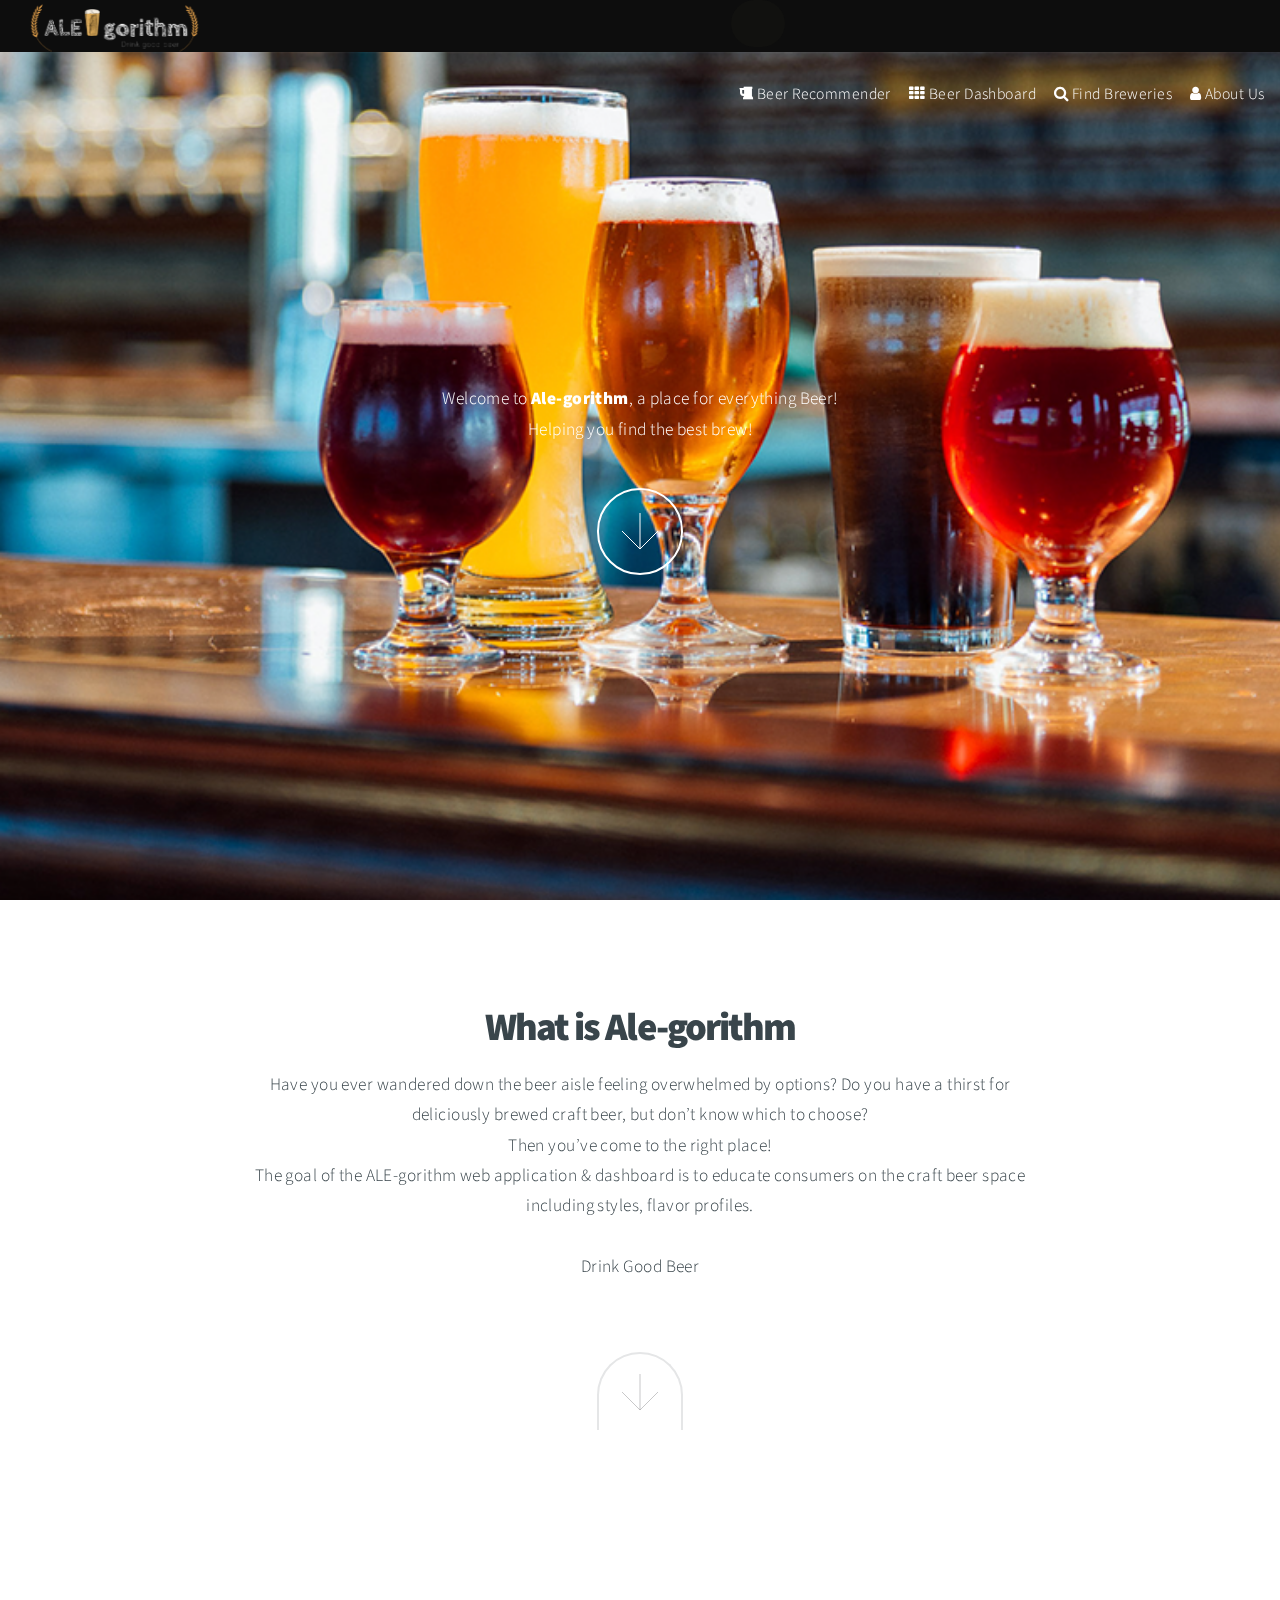
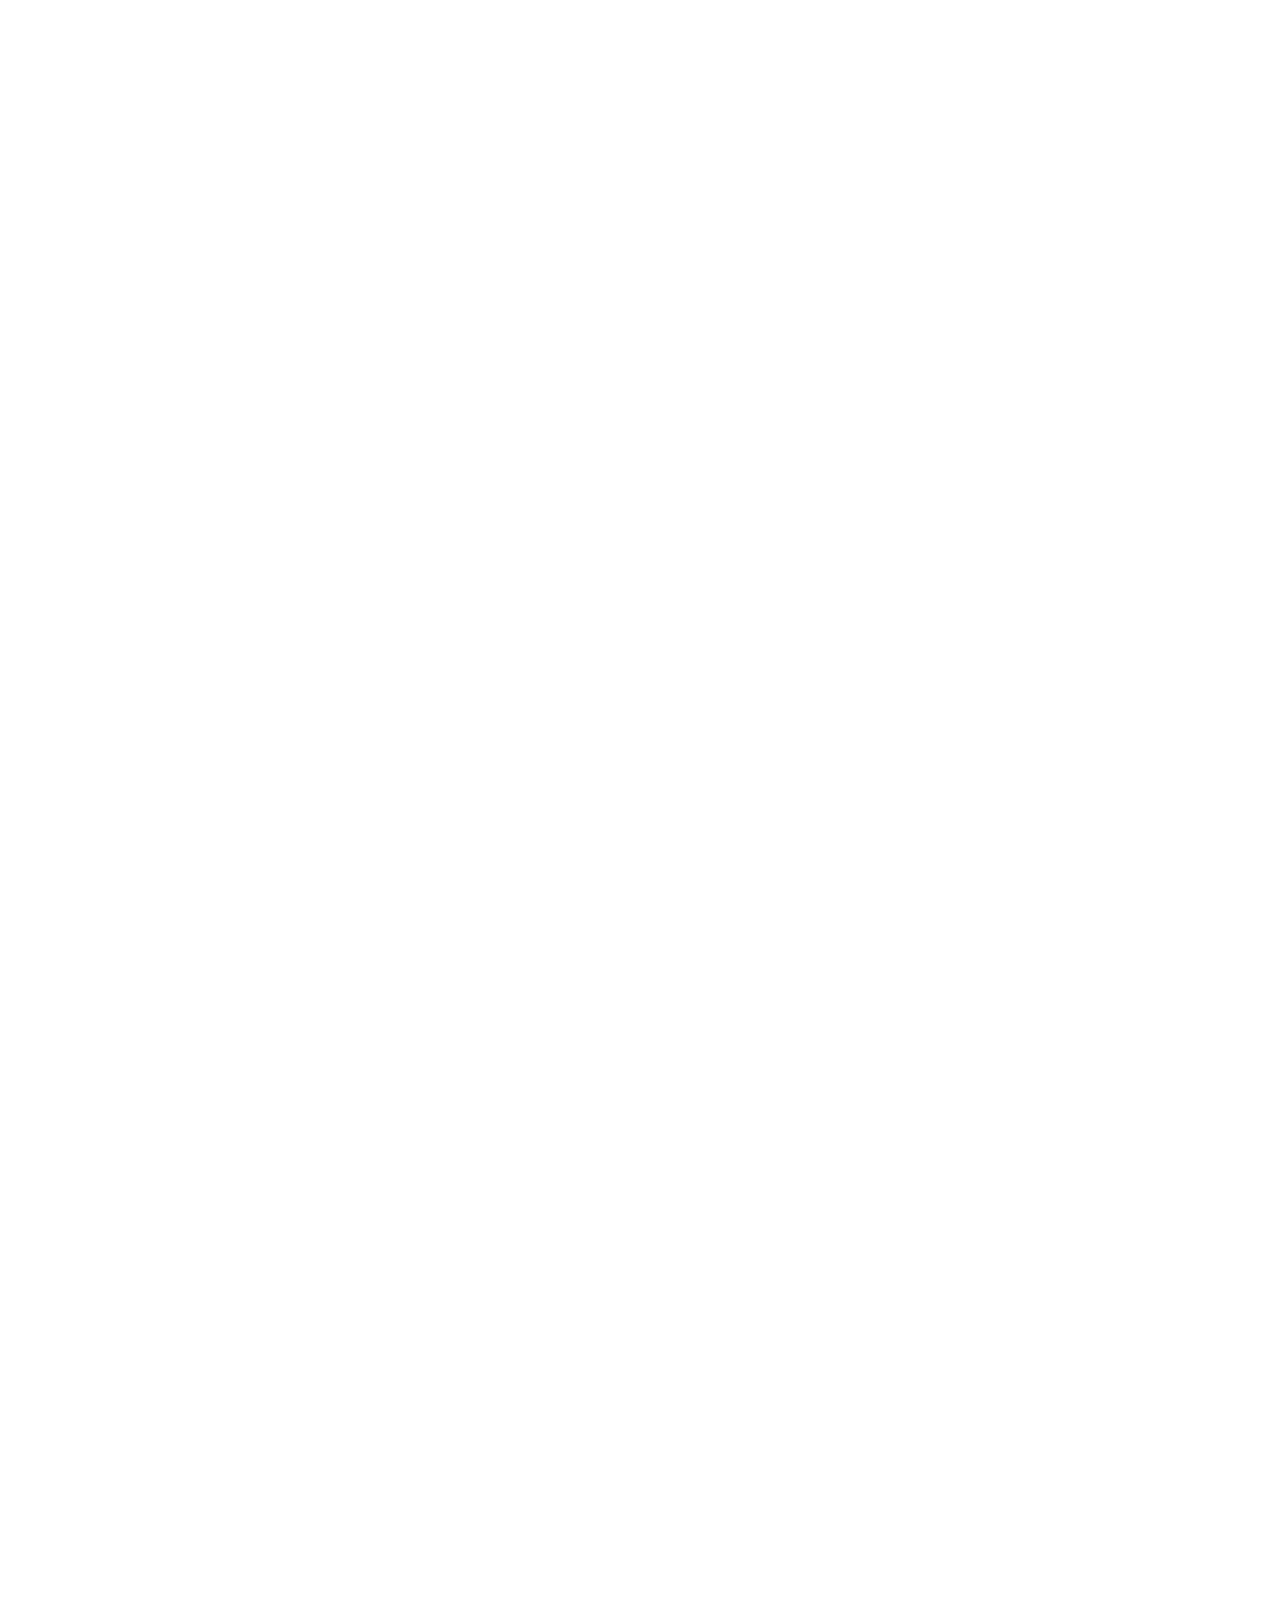
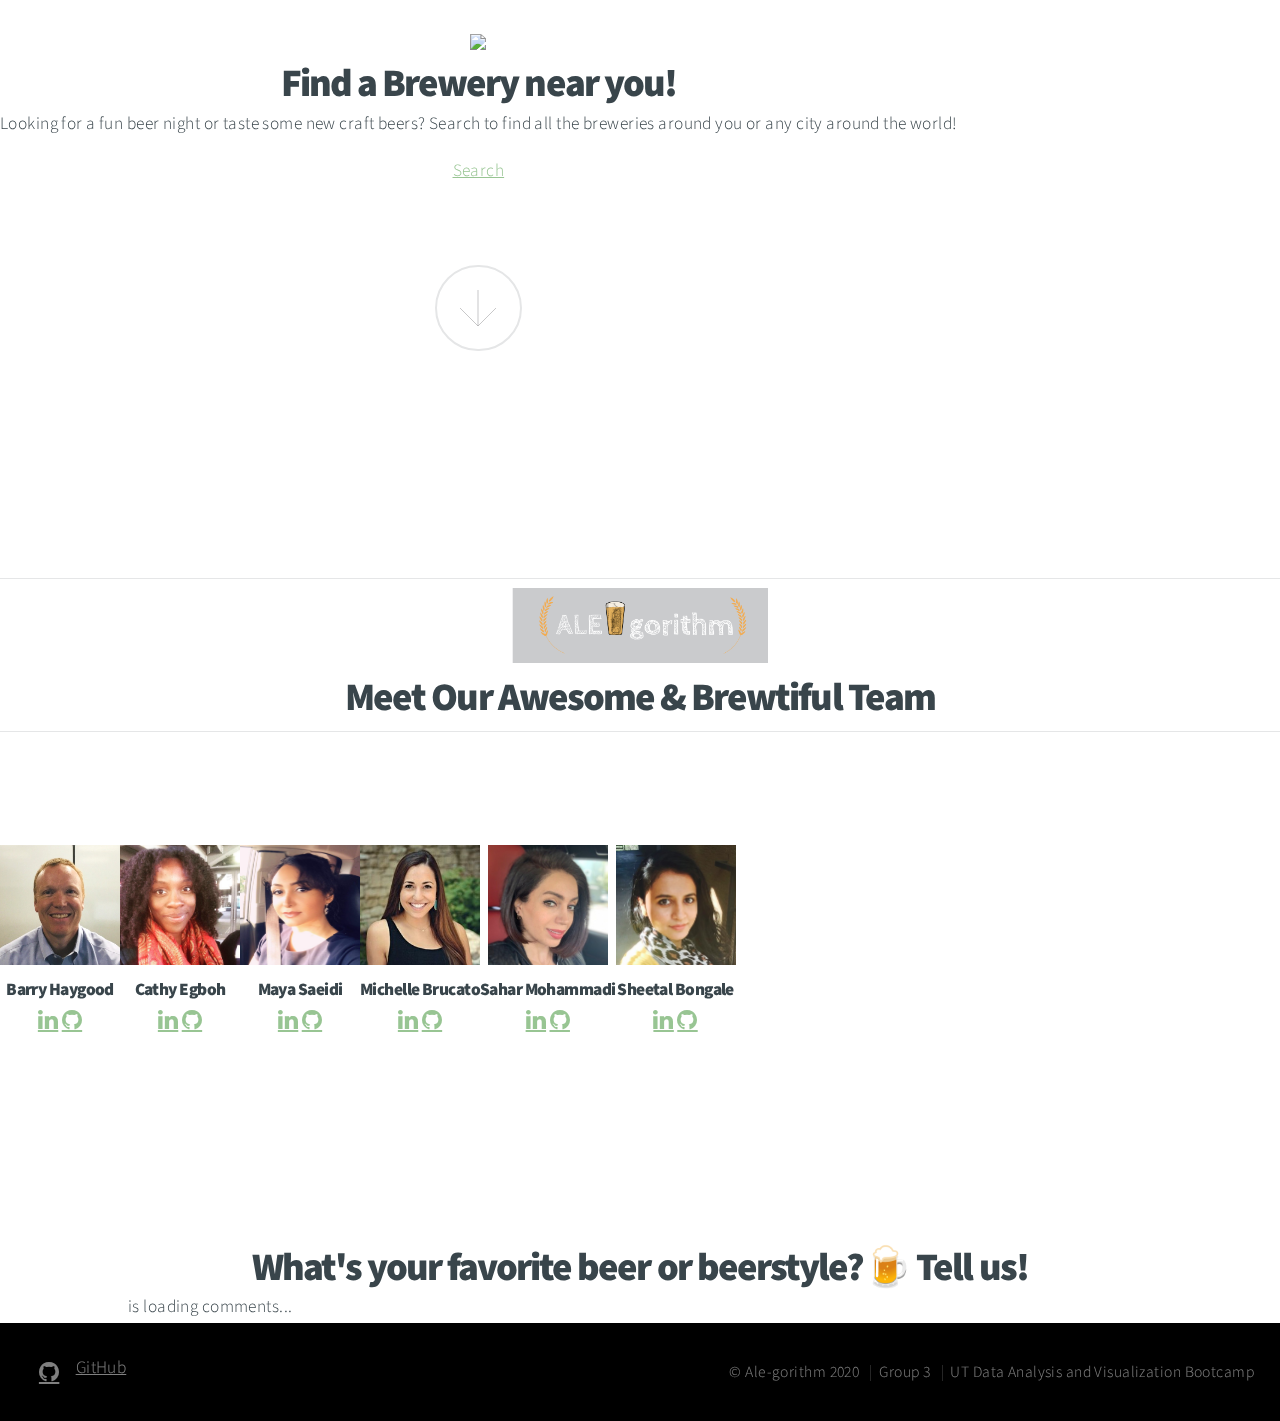
==== templates/index.html @ e92e6895 "Fix typo in the recommender description" ====
<!DOCTYPE html>
<html lang="en">

<head>
    <meta charset="UTF-8">
    <meta name="viewport" content="width=device-width, initial-scale=1, user-scalable=no" />
    <meta http-equiv="X-UA-Compatible" content="ie=edge">
    <title>Ale-gorithm Project</title>

    <!-- Favicons -->
    <link href="../static/img/favicon1.png" rel="icon">
    <!-- Bootstrap CSS File -->
    <link rel="stylesheet" href="https://stackpath.bootstrapcdn.com/bootswatch/4.4.1/flatly/bootstrap.min.css">
    <!-- Main Stylesheet File -->
    <link rel="stylesheet" href="../static/css/main.css" />
    <!-- Font-awesome  -->
    <link rel="stylesheet" href="https://cdnjs.cloudflare.com/ajax/libs/font-awesome/4.7.0/css/font-awesome.min.css">
    <!-- No Script CSS  -->
    <noscript>
        <link rel="stylesheet" href="../static/css/noscript.css" />
    </noscript>

    <!-- Jinja2 format to refer to css file
    <link rel="stylesheet" href="{{ url_for('static', filename='css/main.css') }}">
    -->
</head>

<body class="is-preload">

    <!-- Nav-Bar Header - Copy paste for every page-->
    <header id="header">
        <h1><a href="#intro"><img src="../static/img/logo.png" style="width: 15%; position: fixed;"></h1>
        <nav class="navbar navbar-expand-lg navbar-fixed-top">
            <button class="navbar-toggler" type="button" data-toggle="collapse" data-target="#navbar-collapse" aria-controls="navbar-collapse" aria-expanded="false" aria-label="Toggle navigation">
               
                <span class="sr-only">Toggle navigation</span>
                <span class="icon-bar"></span>
                <span class="icon-bar"></span>
                <span class="icon-bar"></span>
                
            </button>
           
            <div class="collapse navbar-collapse" id="navbar-collapse">
            <ul class="nav navbar-nav navbar-right">
                <li><a href="recommender.html"><i class="fa fa-beer" aria-hidden="true"></i> Beer Recommender &nbsp;</a></li>
                <li><a href="dashboard.html"><i class="fa fa-th"></i> Beer Dashboard &nbsp;</a></li>
                <li><a href="breweries.html"><i class="fa fa-search" aria-hidden="true"></i> Find Breweries &nbsp;</a></li>
                <li><a href="#team"><i class="fa fa-user"></i> About Us &nbsp;</a></li>
            </ul>
            </div>
        </nav>
    </header>

    <!-- Hero Intro - Only stays for the main landing page -->
    <section id="intro" class="main style1 dark fullscreen">
        <div class="content">
            <header>
                <p>Welcome to <strong>Ale-gorithm</strong>, a place for everything Beer!
                    <br> Helping you find the best brew!</p>
            </header>
            <footer>
                <a href="#what" class="button style2 down">More</a>
            </footer>
        </div>
    </section>

    <!-- === What is Alegorithm === -->
    <section id="what" class="main style3 primary">
        <div class="content">
            <header>
                <h2>What is Ale-gorithm</h2>
                <p>Have you ever wandered down the beer aisle feeling overwhelmed by options? Do you have a thirst for deliciously brewed craft beer, but don’t know which to choose?
                    <br> Then you’ve come to the right place!
                    <br>The goal of the ALE-gorithm web application & dashboard is to educate consumers on the craft beer space including styles, flavor profiles.
                    <br>
                    <br> Drink Good Beer</p>
            </header>
        </div>
        <a href="#recommender" class="button style2 down anchored">Next</a>
    </section>

    <!-- Recommender -->
    <section id="recommender" class="main style2 right dark fullscreen">
        <div class="content box style2">
            <header>
                <h2>Beer Recommender</h2>
            </header>
            <p>Are you a beer connoisseur? Or even new to the #beerlife experience? No matter what your level of expertise is,
                if you love to partake in a nice "cold one", then check out the recommender page.
                <br>We have scanned over a million beers and will match you to the top beers that best suit your palette.</p>
            <a href="recommender.html">
                <button type="button center" class="btn btn-primary"> Click here! </button>
            </a>
        </div>
        <a href="#dashboard" class="button style2 down anchored"></a>
    </section>

    <!-- Dashboard -->
    <section id="dashboard" class="main style2 left dark fullscreen">
        <div class="content box style2">
            <header>
                <h2>Dashboard</h2>
            </header>
            <p>Want to learn more about your favorite beers? 
                <br>Our interactive dashboard offers information about beers and breweries to both novice and seasoned beer lovers a like.
                <br>Click here to get a deeper understanding of beers and the breweries near you!
            </p>
            <a href="dashboard.html">
                <button type="button center" class="btn btn-primary"> Click here! </button>
            </a>
        </div>
        <a href="#breweries" class="button style2 down anchored">Next</a>
    </section>

    <section id="breweries" class="main style3 primary">
        <div class="container-fluid">
            <div class="row">
                <div class="col-lg-6">
                    <img src="../static/img/brew.png" style="width: 100%;">
                </div>
                <div class="col-lg-6">
                    <h2>Find a Brewery near you!</h2>
                    <p>Looking for a fun beer night or taste some new craft beers? Search to find all the breweries around you or any city around the world!</p>
                    <p><a href="breweries.html" class="btn btn-primary">Search</a></p>
                </div>
            </div>
            <br>
            <br>
            <a href="#team" class="button style2 down">Next</a>
        </div>
    </section>

    <!-- ==== TEAM MEMBERS ==== -->
    <section id="team" class="main style3 primary">
            <div class="container-fluid align-items-center" id="team" name="team">
                <hr>
                <div class="content">
                <img src="../static/img/logo2.png" style="width: 20%;" class="center align-items-center">
                </div>
                <h2 class="align-items-center centered">Meet Our Awesome & Brewtiful Team</h2>
                <hr>

                <div class="row white align-items-center main style3 primary">
                    <div class="col-lg col-md-4 col-sm-6 align-items-center">
                        <img class="img img-circle" src="../static/img/BarryHaygood.jpg" height="120px" width="120px" alt="">
                        <br>
                        <h4><b>Barry Haygood</b></h4>
                        <a href="https://www.linkedin.com/in/barry-haygood-7427993a/" class="fa fa-lg fa-linkedin"></a>
                        <a href="https://github.com/tamu94" class="fa fa-lg fa-github"></a>

                    </div>
                    <!-- col-lg col-md-6 -->

                    <div class="col-lg col-md-4 col-sm-6 align-items-center">
                        <img class="img img-circle" src="../static/img/CathyEgboh.jpg" height="120px" width="120px" alt="">
                        <br>
                        <h4><b>Cathy Egboh</b></h4>
                        <a href="https://www.linkedin.com/in/catherine-egboh-36400b104/" class="fa fa-lg fa-linkedin"></a>
                        <a href="#https://github.com/CatEggs" class="fa fa-lg fa-github"></a>

                    </div>
                    <!-- col-lg col-md-6 -->

                    <div class="col-lg col-md-4 col-sm-6 align-items-center">
                        <img class="img img-circle" src="../static/img/team/maya.JPG" height="120px" width="120px" alt="">
                        <br>
                        <h4><b>Maya Saeidi</b></h4>
                        <a href="https://www.linkedin.com/in/maya-saeidi/" class="fa fa-lg fa-linkedin"></a>
                        <a href="https://github.com/S-Maya" class="fa fa-lg fa-github"></a>

                    </div>
                    <!-- col-lg col-md-6 -->

                    <div class="col-lg col-md-4 col-sm-6 align-items-center">
                        <img class="img img-circle" src="../static/img/MichelleBrucato.jpg" height="120px" width="120px" alt="">
                        <br>
                        <h4><b>Michelle Brucato</b></h4>
                        <a href="https://www.linkedin.com/in/michelle-brucato/" class="fa fa-lg fa-linkedin"></a>
                        <a href="https://github.com/michellebrucato" class="fa fa-lg fa-github"></a>
                    </div>
                    <!-- col-lg col-md-6 -->

                    <div class="col-lg col-md-4 col-sm-6 align-items-center">
                        <img class="img img-circle" src="../static/img/SaharMohammadi.jpg" height="120px" width="120px" alt="">
                        <br>
                        <h4><b>Sahar Mohammadi</b></h4>
                        <a href="https://www.linkedin.com/in/sahar-mohammadi-1425691a3/" class="fa fa-lg fa-linkedin"></a>
                        <a href="https://github.com/sahar3267" class="fa fa-lg fa-github"></a>
                    </div>
                    <!-- col-lg col-md-6 -->

                    <div class="col-lg col-md-4 col-sm-6 align-items-center">
                        <img class="img img-circle" src="../static/img/SheetalBongale.jpg" height="120px" width="120px" alt="">
                        <br>
                        <h4><b>Sheetal Bongale</b></h4>
                        <a href="https://www.linkedin.com/in/sheetal-bongale/" class="fa fa-lg fa-linkedin"></a>
                        <a href="https://github.com/sheetalbongale" class="fa fa-lg fa-github"></a>

                    </div>
                </div>
                <!-- col-lg col-md-6 -->
            </div>
        </div>
    </section>

    <h2 class="align-items-center centered">What's your favorite beer or beerstyle?🍺 Tell us!</h2>
    <!-- begin wwww.htmlcommentbox.com -->
    <div id="HCB_comment_box" style="padding-left: 10%; padding-right: 10%;"><a href="http://www.htmlcommentbox.com"></a> is loading comments...</div>
    <link rel="stylesheet" type="text/css" href="https://www.htmlcommentbox.com/static/skins/bootstrap/twitter-bootstrap.css?v=0" />
    <script type="text/javascript" id="hcb"> /*<!--*/ if(!window.hcb_user){hcb_user={};} (function(){var s=document.createElement("script"), l=hcb_user.PAGE || (""+window.location).replace(/'/g,"%27"), h="https://www.htmlcommentbox.com";s.setAttribute("type","text/javascript");s.setAttribute("src", h+"/jread?page="+encodeURIComponent(l).replace("+","%2B")+"&mod=%241%24wq1rdBcg%24Sc12FQHJQLeK6s0uFv2wa%2F"+"&opts=16862&num=10&ts=1586137988264");if (typeof s!="undefined") document.getElementsByTagName("head")[0].appendChild(s);})(); /*-->*/ </script>
    <!-- end www.htmlcommentbox.com -->

    <!-- Footer - Copy paste for every page -->
    <footer id="footer">
        <!-- GitHub -->
        <ul class="icons">
            <li>
                <a href="https://github.com/sheetalbongale/ALE-gorithm" class="fa fa-lg fa-github"></a>
            </li>
            <li><a href="https://github.com/sheetalbongale/ALE-gorithm">GitHub</li></a>
        </ul>
        <ul class="menu">
            <li>&copy; Ale-gorithm 2020</li>
            <li>Group 3</li>
            <li>UT Data Analysis and Visualization Bootcamp</a>
            </li>
        </ul>
    </footer>

    <!-- Scripts -->
    <!-- JavaScript Libraries -->
    <script src="https://code.jquery.com/jquery-3.3.1.slim.min.js" integrity="sha384-q8i/X+965DzO0rT7abK41JStQIAqVgRVzpbzo5smXKp4YfRvH+8abtTE1Pi6jizo" crossorigin="anonymous"></script>
    <script src="https://cdnjs.cloudflare.com/ajax/libs/popper.js/1.14.3/umd/popper.min.js" integrity="sha384-ZMP7rVo3mIykV+2+9J3UJ46jBk0WLaUAdn689aCwoqbBJiSnjAK/l8WvCWPIPm49" crossorigin="anonymous"></script>
    <script src="https://stackpath.bootstrapcdn.com/bootstrap/4.1.3/js/bootstrap.min.js" integrity="sha384-ChfqqxuZUCnJSK3+MXmPNIyE6ZbWh2IMqE241rYiqJxyMiZ6OW/JmZQ5stwEULTy" crossorigin="anonymous"></script>
    <!-- Custom scripts for this template -->
    <script src="https://cdnjs.cloudflare.com/ajax/libs/d3/5.5.0/d3.js"></script>
    <script src="https://cdn.plot.ly/plotly-latest.min.js"></script>
    <script src="../static/js/jquery.min.js"></script>
    <script src="../static/js/jquery.poptrox.min.js"></script>
    <script src="../static/js/jquery.scrolly.min.js"></script>
    <script src="../static/js/jquery.scrollex.min.js"></script>
    <script src="../static/js/browser.min.js"></script>
    <script src="../static/js/breakpoints.min.js"></script>
    <script src="../static/js/util.js"></script>
    <script src="../static/js/main.js"></script>

</body>

</html>
---- static/css/main.css ----
@import url("https://fonts.googleapis.com/css?family=Source+Sans+Pro:300,900");

/*
	Big Picture by HTML5 UP
	html5up.net | @ajlkn
	Free for personal and commercial use under the CCA 3.0 license (html5up.net/license)
*/

html, body, div, span, applet, object,
iframe, h1, h2, h3, h4, h5, h6, p, blockquote,
pre, a, abbr, acronym, address, big, cite,
code, del, dfn, em, img, ins, kbd, q, s, samp,
small, strike, strong, sub, sup, tt, var, b,
u, i, center, dl, dt, dd, ol, ul, li, fieldset,
form, label, legend, table, caption, tbody,
tfoot, thead, tr, th, td, article, aside,
canvas, details, embed, figure, figcaption,
footer, header, hgroup, menu, nav, output, ruby,
section, summary, time, mark, audio, video {
	margin: 0;
	padding: 0;
	border: 0;
	font-size: 100%;
	font: inherit;
	vertical-align: baseline;}

article, aside, details, figcaption, figure,
footer, header, hgroup, menu, nav, section {
	display: block;}

body {
	line-height: 1;
}

ol, ul {
	list-style: none;
}

blockquote, q {
	quotes: none;
}

	blockquote:before, blockquote:after, q:before, q:after {
		content: '';
		content: none;
	}

table {
	border-collapse: collapse;
	border-spacing: 0;
}

body {
	-webkit-text-size-adjust: none;
}

mark {
	background-color: transparent;
	color: inherit;
}

input::-moz-focus-inner {
	border: 0;
	padding: 0;
}

input, select, textarea {
	-moz-appearance: none;
	-webkit-appearance: none;
	-ms-appearance: none;
	appearance: none;
}

.centered {
	text-align: center;
  }

/* Basic */

	@-ms-viewport {
		width: device-width;
	}

	html {
		height: 100%;
	}

	html {
		box-sizing: border-box;
	}

	*, *:before, *:after {
		box-sizing: inherit;
	}

	body {
		background: #ffffff;
		height: 100%;
		min-width: 320px;
	}

		body.is-preload *, body.is-preload *:before, body.is-preload *:after {
			-moz-animation: none !important;
			-webkit-animation: none !important;
			-ms-animation: none !important;
			animation: none !important;
			-moz-transition: none !important;
			-webkit-transition: none !important;
			-ms-transition: none !important;
			transition: none !important;
		}

/* Spinner */

	@-moz-keyframes spinner-rotate {
		0% {
			-moz-transform: scale(1) rotate(0deg);
			-webkit-transform: scale(1) rotate(0deg);
			-ms-transform: scale(1) rotate(0deg);
			transform: scale(1) rotate(0deg);
		}

		100% {
			-moz-transform: scale(1) rotate(360deg);
			-webkit-transform: scale(1) rotate(360deg);
			-ms-transform: scale(1) rotate(360deg);
			transform: scale(1) rotate(360deg);
		}
	}

	@-webkit-keyframes spinner-rotate {
		0% {
			-moz-transform: scale(1) rotate(0deg);
			-webkit-transform: scale(1) rotate(0deg);
			-ms-transform: scale(1) rotate(0deg);
			transform: scale(1) rotate(0deg);
		}

		100% {
			-moz-transform: scale(1) rotate(360deg);
			-webkit-transform: scale(1) rotate(360deg);
			-ms-transform: scale(1) rotate(360deg);
			transform: scale(1) rotate(360deg);
		}
	}

	@-ms-keyframes spinner-rotate {
		0% {
			-moz-transform: scale(1) rotate(0deg);
			-webkit-transform: scale(1) rotate(0deg);
			-ms-transform: scale(1) rotate(0deg);
			transform: scale(1) rotate(0deg);
		}

		100% {
			-moz-transform: scale(1) rotate(360deg);
			-webkit-transform: scale(1) rotate(360deg);
			-ms-transform: scale(1) rotate(360deg);
			transform: scale(1) rotate(360deg);
		}
	}

	@keyframes spinner-rotate {
		0% {
			-moz-transform: scale(1) rotate(0deg);
			-webkit-transform: scale(1) rotate(0deg);
			-ms-transform: scale(1) rotate(0deg);
			transform: scale(1) rotate(0deg);
		}

		100% {
			-moz-transform: scale(1) rotate(360deg);
			-webkit-transform: scale(1) rotate(360deg);
			-ms-transform: scale(1) rotate(360deg);
			transform: scale(1) rotate(360deg);
		}
	}

/* Loader */

	@-moz-keyframes spinner-show {
		0% {
			opacity: 0;
		}

		100% {
			opacity: 1;
		}
	}

	@-webkit-keyframes spinner-show {
		0% {
			opacity: 0;
		}

		100% {
			opacity: 1;
		}
	}

	@-ms-keyframes spinner-show {
		0% {
			opacity: 0;
		}

		100% {
			opacity: 1;
		}
	}

	@keyframes spinner-show {
		0% {
			opacity: 0;
		}

		100% {
			opacity: 1;
		}
	}

	@-moz-keyframes spinner-hide {
		0% {
			-moz-transform: scale(1) rotate(0deg);
			-webkit-transform: scale(1) rotate(0deg);
			-ms-transform: scale(1) rotate(0deg);
			transform: scale(1) rotate(0deg);
			color: #e5e6e7;
			z-index: 100001;
		}

		99% {
			-moz-transform: scale(0.5) rotate(360deg);
			-webkit-transform: scale(0.5) rotate(360deg);
			-ms-transform: scale(0.5) rotate(360deg);
			transform: scale(0.5) rotate(360deg);
			color: #e5e6e7;
			z-index: 100001;
		}

		100% {
			-moz-transform: scale(0.5) rotate(360deg);
			-webkit-transform: scale(0.5) rotate(360deg);
			-ms-transform: scale(0.5) rotate(360deg);
			transform: scale(0.5) rotate(360deg);
			color: #e5e6e7;
			z-index: -1;
		}
	}

	@-webkit-keyframes spinner-hide {
		0% {
			-moz-transform: scale(1) rotate(0deg);
			-webkit-transform: scale(1) rotate(0deg);
			-ms-transform: scale(1) rotate(0deg);
			transform: scale(1) rotate(0deg);
			color: #e5e6e7;
			z-index: 100001;
		}

		99% {
			-moz-transform: scale(0.5) rotate(360deg);
			-webkit-transform: scale(0.5) rotate(360deg);
			-ms-transform: scale(0.5) rotate(360deg);
			transform: scale(0.5) rotate(360deg);
			color: #e5e6e7;
			z-index: 100001;
		}

		100% {
			-moz-transform: scale(0.5) rotate(360deg);
			-webkit-transform: scale(0.5) rotate(360deg);
			-ms-transform: scale(0.5) rotate(360deg);
			transform: scale(0.5) rotate(360deg);
			color: #e5e6e7;
			z-index: -1;
		}
	}

	@-ms-keyframes spinner-hide {
		0% {
			-moz-transform: scale(1) rotate(0deg);
			-webkit-transform: scale(1) rotate(0deg);
			-ms-transform: scale(1) rotate(0deg);
			transform: scale(1) rotate(0deg);
			color: #e5e6e7;
			z-index: 100001;
		}

		99% {
			-moz-transform: scale(0.5) rotate(360deg);
			-webkit-transform: scale(0.5) rotate(360deg);
			-ms-transform: scale(0.5) rotate(360deg);
			transform: scale(0.5) rotate(360deg);
			color: #e5e6e7;
			z-index: 100001;
		}

		100% {
			-moz-transform: scale(0.5) rotate(360deg);
			-webkit-transform: scale(0.5) rotate(360deg);
			-ms-transform: scale(0.5) rotate(360deg);
			transform: scale(0.5) rotate(360deg);
			color: #e5e6e7;
			z-index: -1;
		}
	}

	@keyframes spinner-hide {
		0% {
			-moz-transform: scale(1) rotate(0deg);
			-webkit-transform: scale(1) rotate(0deg);
			-ms-transform: scale(1) rotate(0deg);
			transform: scale(1) rotate(0deg);
			color: #e5e6e7;
			z-index: 100001;
		}

		99% {
			-moz-transform: scale(0.5) rotate(360deg);
			-webkit-transform: scale(0.5) rotate(360deg);
			-ms-transform: scale(0.5) rotate(360deg);
			transform: scale(0.5) rotate(360deg);
			color: #e5e6e7;
			z-index: 100001;
		}

		100% {
			-moz-transform: scale(0.5) rotate(360deg);
			-webkit-transform: scale(0.5) rotate(360deg);
			-ms-transform: scale(0.5) rotate(360deg);
			transform: scale(0.5) rotate(360deg);
			color: #e5e6e7;
			z-index: -1;
		}
	}

	@-moz-keyframes overlay-hide {
		0% {
			opacity: 1;
			z-index: 100000;
		}

		15% {
			opacity: 1;
			z-index: 100000;
		}

		99% {
			opacity: 0;
			z-index: 100000;
		}

		100% {
			opacity: 0;
			z-index: -1;
		}
	}

	@-webkit-keyframes overlay-hide {
		0% {
			opacity: 1;
			z-index: 100000;
		}

		15% {
			opacity: 1;
			z-index: 100000;
		}

		99% {
			opacity: 0;
			z-index: 100000;
		}

		100% {
			opacity: 0;
			z-index: -1;
		}
	}

	@-ms-keyframes overlay-hide {
		0% {
			opacity: 1;
			z-index: 100000;
		}

		15% {
			opacity: 1;
			z-index: 100000;
		}

		99% {
			opacity: 0;
			z-index: 100000;
		}

		100% {
			opacity: 0;
			z-index: -1;
		}
	}

	@keyframes overlay-hide {
		0% {
			opacity: 1;
			z-index: 100000;
		}

		15% {
			opacity: 1;
			z-index: 100000;
		}

		99% {
			opacity: 0;
			z-index: 100000;
		}

		100% {
			opacity: 0;
			z-index: -1;
		}
	}

	body {
		text-decoration: none;
	}

		body:before {
			-moz-animation: spinner-show 1.5s 1 0.25s ease forwards, spinner-hide 0.25s ease-in-out forwards !important;
			-webkit-animation: spinner-show 1.5s 1 0.25s ease forwards, spinner-hide 0.25s ease-in-out forwards !important;
			-ms-animation: spinner-show 1.5s 1 0.25s ease forwards, spinner-hide 0.25s ease-in-out forwards !important;
			animation: spinner-show 1.5s 1 0.25s ease forwards, spinner-hide 0.25s ease-in-out forwards !important;
			-moz-transform-origin: 50% 50%;
			-webkit-transform-origin: 50% 50%;
			-ms-transform-origin: 50% 50%;
			transform-origin: 50% 50%;
			-moz-osx-font-smoothing: grayscale;
			-webkit-font-smoothing: antialiased;
			font-family: FontAwesome;
			font-style: normal;
			font-weight: normal;
			text-transform: none !important;
			color: #e5e6e7;
			content: '\f1ce';
			cursor: default;
			display: block;
			font-size: 2em;
			height: 2em;
			left: 50%;
			line-height: 2em;
			margin: -1em 0 0 -1em;
			opacity: 0;
			position: fixed;
			text-align: center;
			top: 50%;
			width: 2em;
			z-index: -1;
		}

		body:after {
			-moz-animation: overlay-hide 1.5s ease-in forwards !important;
			-webkit-animation: overlay-hide 1.5s ease-in forwards !important;
			-ms-animation: overlay-hide 1.5s ease-in forwards !important;
			animation: overlay-hide 1.5s ease-in forwards !important;
			background: #ffffff;
			content: '';
			display: block;
			height: 100%;
			left: 0;
			opacity: 0;
			position: fixed;
			top: 0;
			width: 100%;
			z-index: -1;
		}

		body.is-preload:before {
			-moz-animation: spinner-show 1.5s 1 0.25s ease forwards, spinner-rotate 0.75s infinite linear !important;
			-webkit-animation: spinner-show 1.5s 1 0.25s ease forwards, spinner-rotate 0.75s infinite linear !important;
			-ms-animation: spinner-show 1.5s 1 0.25s ease forwards, spinner-rotate 0.75s infinite linear !important;
			animation: spinner-show 1.5s 1 0.25s ease forwards, spinner-rotate 0.75s infinite linear !important;
			z-index: 100001;
		}

		body.is-preload:after {
			-moz-animation: none !important;
			-webkit-animation: none !important;
			-ms-animation: none !important;
			animation: none !important;
			opacity: 1;
			z-index: 100000;
		}

	@media (-webkit-min-device-pixel-ratio: 2) {

		body:before {
			line-height: 2.025em;
		}

	}

/* Type */

	body, input, textarea, select {
		font-family: "Source Sans Pro", "sans-serif";
		font-weight: 300;
		font-size: 18pt;
		line-height: 1.75em;
		color: #39454b;
		letter-spacing: 0.025em;
	}

		@media screen and (max-width: 1920px) {

			body, input, textarea, select {
				font-size: 17pt;
			}

		}

		@media screen and (max-width: 1680px) {

			body, input, textarea, select {
				font-size: 15pt;
			}

		}

		@media screen and (max-width: 1280px) {

			body, input, textarea, select {
				font-size: 13pt;
			}

		}

		@media screen and (max-width: 1000px) {

			body, input, textarea, select {
				font-size: 13pt;
			}

		}

		@media screen and (max-width: 736px) {

			body, input, textarea, select {
				font-size: 12pt;
				line-height: 1.5em;
			}

		}

	h1, h2, h3, h4, h5, h6 {
		font-weight: 900;
		color: inherit;
		letter-spacing: -0.0325em;
	}

		h1 a, h2 a, h3 a, h4 a, h5 a, h6 a {
			color: inherit;
			text-decoration: none;
		}

	h2 {
		font-size: 2.25em;
		line-height: 1.25em;
		letter-spacing: -0.05em;
	}

	@media screen and (max-width: 736px) {

		h2 {
			font-size: 1.5em;
		}

	}

	strong, b {
		font-weight: 900;
		color: inherit;
	}

	em, i {
		font-style: italic;
	}

	a {
		-moz-transition: color 0.2s ease-in-out;
		-webkit-transition: color 0.2s ease-in-out;
		-ms-transition: color 0.2s ease-in-out;
		transition: color 0.2s ease-in-out;
		color: #98c593;
	}

	sub {
		position: relative;
		top: 0.5em;
		font-size: 0.8em;
	}

	sup {
		position: relative;
		top: -0.5em;
		font-size: 0.8em;
	}

	hr {
		border: 0;
		border-top: solid 1px #e5e6e7;
	}

	blockquote {
		border-left: solid 0.5em #e5e6e7;
		padding: 1em 0 1em 2em;
		font-style: italic;
	}

	p, ul, ol, dl, table {
		margin-bottom: 1em;
	}

/* Box */

	.box {
		background: #ffffff;
		color: #39454b;
		padding: 2em;
	}

		.box > :last-child {
			margin-bottom: 0;
		}

		.box.style2 {
			padding: 3.5em 2.5em 3.5em 2.5em;
		}

		@media screen and (max-width: 736px) {

			.box {
				padding: 1em;
			}

				.box.style2 {
					padding: 1.5em 1.25em 1.5em 1.25em;
					background-color: rgba(255, 255, 255, 0.9);
				}

		}

/* Button */

	input[type="button"],
	input[type="submit"],
	input[type="reset"],
	.button,
	button {
		-moz-appearance: none;
		-webkit-appearance: none;
		-ms-appearance: none;
		appearance: none;
		-moz-transition: background-color 0.2s ease-in-out;
		-webkit-transition: background-color 0.2s ease-in-out;
		-ms-transition: background-color 0.2s ease-in-out;
		transition: background-color 0.2s ease-in-out;
		background-color: #11110f;
		border: 0;
		border-radius: 3.5em;
		color: #ffffff;
		cursor: pointer;
		display: inline-block;
		height: 3.5em;
		line-height: 3.5em;
		outline: 0;
		padding: 0 2em 0 2em;
		position: relative;
		text-align: center;
		text-decoration: none;
	}

		input[type="button"].down,
		input[type="submit"].down,
		input[type="reset"].down,
		.button.down,
		button.down {
			width: 5em;
			height: 5em;
			line-height: 4.5em;
			padding: 0;
			background-image: url("images/dark-arrow.svg");
			background-position: center center;
			background-repeat: no-repeat;
			text-indent: -10em;
			overflow: hidden;
		}

			input[type="button"].down.anchored,
			input[type="submit"].down.anchored,
			input[type="reset"].down.anchored,
			.button.down.anchored,
			button.down.anchored {
				bottom: 0;
				border-bottom: 0;
				border-radius: 3em 3em 0 0;
				height: 4.5em;
				margin-left: -2.5em;
			}

		input[type="button"].anchored,
		input[type="submit"].anchored,
		input[type="reset"].anchored,
		.button.anchored,
		button.anchored {
			position: absolute;
			left: 50%;
		}

		input[type="button"]:hover,
		input[type="submit"]:hover,
		input[type="reset"]:hover,
		.button:hover,
		button:hover {
			background-color: #838276;
		}

		input[type="button"]:active,
		input[type="submit"]:active,
		input[type="reset"]:active,
		.button:active,
		button:active {
			background-color: #cebf3d;
		}

		input[type="button"].style2,
		input[type="submit"].style2,
		input[type="reset"].style2,
		.button.style2,
		button.style2 {
			background-color: transparent;
			border: solid 2px #e5e6e7;
			color: inherit;
		}

			input[type="button"].style2:hover,
			input[type="submit"].style2:hover,
			input[type="reset"].style2:hover,
			.button.style2:hover,
			button.style2:hover {
				background-color: rgba(229, 230, 231, 0.25);
			}

			input[type="button"].style2:active,
			input[type="submit"].style2:active,
			input[type="reset"].style2:active,
			.button.style2:active,
			button.style2:active {
				background-color: rgba(229, 230, 231, 0.375);
			}

			input[type="button"].style2.down,
			input[type="submit"].style2.down,
			input[type="reset"].style2.down,
			.button.style2.down,
			button.style2.down {
				background-image: url("images/arrow.svg");
			}

/* Form */

	form {
		margin: 0 0 2em 0;
	}

		form > :last-child {
			margin-bottom: 0;
		}

		form > .fields {
			display: -moz-flex;
			display: -webkit-flex;
			display: -ms-flex;
			display: flex;
			-moz-flex-wrap: wrap;
			-webkit-flex-wrap: wrap;
			-ms-flex-wrap: wrap;
			flex-wrap: wrap;
			width: calc(100% + 3em);
			margin: -1.5em 0 2em -1.5em;
		}

			form > .fields > .field {
				-moz-flex-grow: 0;
				-webkit-flex-grow: 0;
				-ms-flex-grow: 0;
				flex-grow: 0;
				-moz-flex-shrink: 0;
				-webkit-flex-shrink: 0;
				-ms-flex-shrink: 0;
				flex-shrink: 0;
				padding: 1.5em 0 0 1.5em;
				width: calc(100% - 1.5em);
			}

				form > .fields > .field.half {
					width: calc(50% - 0.75em);
				}

				form > .fields > .field.third {
					width: calc(100%/3 - 0.5em);
				}

				form > .fields > .field.quarter {
					width: calc(25% - 0.375em);
				}

		@media screen and (max-width: 480px) {

			form > .fields {
				width: calc(100% + 2em);
				margin: -1em 0 2em -1em;
			}

				form > .fields > .field {
					padding: 1em 0 0 1em;
					width: calc(100% - 1em);
				}

					form > .fields > .field.half {
						width: calc(100% - 1em);
					}

					form > .fields > .field.third {
						width: calc(100% - 1em);
					}

					form > .fields > .field.quarter {
						width: calc(100% - 1em);
					}

		}

	label {
		display: block;
	}

	input[type="text"],
	input[type="password"],
	input[type="email"],
	input[type="tel"],
	input[type="search"],
	input[type="url"],
	select,
	textarea {
		-moz-appearance: none;
		-webkit-appearance: none;
		-ms-appearance: none;
		appearance: none;
		-moz-transition: border-color 0.2s ease-in-out, color 0.2s ease-in-out;
		-webkit-transition: border-color 0.2s ease-in-out, color 0.2s ease-in-out;
		-ms-transition: border-color 0.2s ease-in-out, color 0.2s ease-in-out;
		transition: border-color 0.2s ease-in-out, color 0.2s ease-in-out;
		color: #39454b;
		display: block;
		width: 100%;
		padding: 0.65em 0.75em;
		background: none;
		border: solid 2px #e5e6e7;
		color: inherit;
		border-radius: 0.5em;
		outline: none;
	}

		input[type="text"]:focus,
		input[type="password"]:focus,
		input[type="email"]:focus,
		input[type="tel"]:focus,
		input[type="search"]:focus,
		input[type="url"]:focus,
		select:focus,
		textarea:focus {
			border-color: #9ac8e9;
		}

	input[type="text"],
	input[type="password"],
	input[type="email"],
	input[type="tel"],
	input[type="search"],
	input[type="url"],
	select {
		line-height: 1.35em;
	}

	textarea {
		min-height: 8em;
	}

	::-moz-focus-inner {
		border: 0;
	}

	::-webkit-input-placeholder {
		opacity: 0.375;
	}

	:-moz-placeholder {
		opacity: 0.375;
	}

	::-moz-placeholder {
		opacity: 0.375;
	}

	:-ms-input-placeholder {
		opacity: 0.375;
	}

/* Icon */

	.icon {
		text-decoration: none;
		position: relative;
		text-decoration: none;
	}

		.icon:before {
			-moz-osx-font-smoothing: grayscale;
			-webkit-font-smoothing: antialiased;
			display: inline-block;
			font-style: normal;
			font-variant: normal;
			text-rendering: auto;
			line-height: 1;
			text-transform: none !important;
			font-family: 'Font Awesome 5 Free';
			font-weight: 400;
		}

		.icon:before {
			line-height: inherit;
		}

		.icon > .label {
			display: none;
		}

		.icon.solid:before {
			font-weight: 900;
		}

		.icon.brands:before {
			font-family: 'Font Awesome 5 Brands';
		}

/* Image */

	.image {
		position: relative;
		display: inline-block;
	}

		.image:before {
			content: '';
			position: absolute;
			left: 0;
			top: 0;
			width: 100%;
			height: 100%;
			background: url("../img/hero2.jpg");
		}

		.image img {
			display: block;
			width: 100%;
		}

		.image.featured {
			display: block;
			width: 100%;
			margin: 0 0 2em 0;
		}

		.image.fit {
			display: block;
			width: 100%;
		}

		.image.left {
			float: left;
			margin: 0 2em 2em 0;
		}

		.image.centered {
			display: block;
			margin: 0 0 2em 0;
		}

			.image.centered img {
				margin: 0 auto;
				width: auto;
			}

/* List */

	ul.default {
		list-style: disc;
		padding-left: 1em;
	}

		ul.default li {
			padding-left: 0.5em;
		}

	ul.menu {
		cursor: default;
	}

		ul.menu li {
			display: inline-block;
			line-height: 1em;
			border-left: solid 1px #e5e6e7;
			padding: 0 0 0 0.5em;
			margin: 0 0 0 0.5em;
		}

			ul.menu li:first-child {
				border-left: 0;
				padding-left: 0;
				margin-left: 0;
			}

	ol.default {
		list-style: decimal;
		padding-left: 1.25em;
	}

		ol.default li {
			padding-left: 0.25em;
		}

/* Actions */

	ul.actions {
		display: -moz-flex;
		display: -webkit-flex;
		display: -ms-flex;
		display: flex;
		cursor: default;
		list-style: none;
		margin-left: -1em;
		padding-left: 0;
	}

		ul.actions li {
			padding: 0 0 0 1em;
			vertical-align: middle;
		}

		ul.actions.special {
			-moz-justify-content: center;
			-webkit-justify-content: center;
			-ms-justify-content: center;
			justify-content: center;
			width: 100%;
			margin-left: 0;
		}

			ul.actions.special li:first-child {
				padding-left: 0;
			}

		ul.actions.stacked {
			-moz-flex-direction: column;
			-webkit-flex-direction: column;
			-ms-flex-direction: column;
			flex-direction: column;
			margin-left: 0;
		}

			ul.actions.stacked li {
				padding: 1.3em 0 0 0;
			}

				ul.actions.stacked li:first-child {
					padding-top: 0;
				}

		ul.actions.fit {
			width: calc(100% + 1em);
		}

			ul.actions.fit li {
				-moz-flex-grow: 1;
				-webkit-flex-grow: 1;
				-ms-flex-grow: 1;
				flex-grow: 1;
				-moz-flex-shrink: 1;
				-webkit-flex-shrink: 1;
				-ms-flex-shrink: 1;
				flex-shrink: 1;
				width: 100%;
			}

				ul.actions.fit li > * {
					width: 100%;
				}

			ul.actions.fit.stacked {
				width: 100%;
			}

		@media screen and (max-width: 480px) {

			ul.actions:not(.fixed) {
				-moz-flex-direction: column;
				-webkit-flex-direction: column;
				-ms-flex-direction: column;
				flex-direction: column;
				margin-left: 0;
				width: 100% !important;
			}

				ul.actions:not(.fixed) li {
					-moz-flex-grow: 1;
					-webkit-flex-grow: 1;
					-ms-flex-grow: 1;
					flex-grow: 1;
					-moz-flex-shrink: 1;
					-webkit-flex-shrink: 1;
					-ms-flex-shrink: 1;
					flex-shrink: 1;
					padding: 1em 0 0 0;
					text-align: center;
					width: 100%;
				}

					ul.actions:not(.fixed) li > * {
						width: 100%;
					}

					ul.actions:not(.fixed) li:first-child {
						padding-top: 0;
					}

					ul.actions:not(.fixed) li input[type="submit"],
					ul.actions:not(.fixed) li input[type="reset"],
					ul.actions:not(.fixed) li input[type="button"],
					ul.actions:not(.fixed) li button,
					ul.actions:not(.fixed) li .button {
						width: 100%;
					}

						ul.actions:not(.fixed) li input[type="submit"].icon:before,
						ul.actions:not(.fixed) li input[type="reset"].icon:before,
						ul.actions:not(.fixed) li input[type="button"].icon:before,
						ul.actions:not(.fixed) li button.icon:before,
						ul.actions:not(.fixed) li .button.icon:before {
							margin-left: -0.5rem;
						}

		}

/* Icons */

	ul.icons {
		cursor: default;
	}

		ul.icons li {
			display: inline-block;
		}

		ul.icons a {
			display: inline-block;
			width: 2em;
			height: 2em;
			line-height: 2em;
			text-align: center;
			border: 0;
		}

/* Sections/Article */

	header {
		margin-bottom: 1em;
	}

		header p {
			display: block;
			margin: 1em 0 0 0;
			padding: 0 0 0.5em 0;
		}

	footer {
		margin-top: 2em;
	}

/* Table */

	table {
		width: 100%;
	}

		table.default {
			width: 100%;
		}

			table.default tbody tr:nth-child(2n+2) {
				background: rgba(229, 230, 231, 0.5);
			}

			table.default td {
				padding: 0.5em 1em 0.5em 1em;
			}

			table.default th {
				text-align: left;
				font-weight: 900;
				padding: 0.5em 1em 0.5em 1em;
			}

			table.default thead {
				background: #39454b;
				color: #ffffff;
			}

			table.default tfoot {
				background: #e5e6e7;
			}

/* Poptrox */

	.poptrox-popup {
		-moz-box-sizing: content-box;
		-webkit-box-sizing: content-box;
		-ms-box-sizing: content-box;
		box-sizing: content-box;
		background: #fff;
		padding-bottom: 3em;
		box-shadow: 0 0.1em 0.15em 0 rgba(0, 0, 0, 0.15);
	}

		.poptrox-popup .loader {
			position: absolute;
			top: 50%;
			left: 50%;
			margin: -1em 0 0 -1em;
			width: 2em;
			height: 2em;
			display: block;
			font-size: 2em;
		}

			.poptrox-popup .loader:before {
				-moz-animation: spinner-rotate 0.75s infinite linear !important;
				-webkit-animation: spinner-rotate 0.75s infinite linear !important;
				-ms-animation: spinner-rotate 0.75s infinite linear !important;
				animation: spinner-rotate 0.75s infinite linear !important;
				-moz-osx-font-smoothing: grayscale;
				-webkit-font-smoothing: antialiased;
				font-family: FontAwesome;
				font-style: normal;
				font-weight: normal;
				text-transform: none !important;
				color: #e5e6e7;
				content: '\f1ce';
				cursor: default;
				display: block;
				height: 2em;
				left: 0;
				line-height: 2em;
				position: absolute;
				text-align: center;
				top: 0;
				width: 2em;
			}

		.poptrox-popup .caption {
			position: absolute;
			bottom: 0;
			left: 0;
			background: #ffffff;
			width: 100%;
			height: 3em;
			line-height: 2.8em;
			text-align: center;
			cursor: default;
			z-index: 1;
			font-size: 0.9em;
		}

		.poptrox-popup .nav-next,
		.poptrox-popup .nav-previous {
			-moz-transition: opacity 0.2s ease-in-out;
			-webkit-transition: opacity 0.2s ease-in-out;
			-ms-transition: opacity 0.2s ease-in-out;
			transition: opacity 0.2s ease-in-out;
			position: absolute;
			top: 0;
			width: 50%;
			height: 100%;
			opacity: 0;
			cursor: pointer;
			background: rgba(0, 0, 0, 0.01);
			-webkit-tap-highlight-color: rgba(255, 255, 255, 0);
		}

		.poptrox-popup .nav-next:before,
		.poptrox-popup .nav-previous:before {
			content: '';
			position: absolute;
			width: 96px;
			height: 64px;
			background: url("images/poptrox-nav.svg");
			top: calc(50% - 1.5em);
			margin: -32px 0 0 0;
		}

		.poptrox-popup:hover .nav-next,
		.poptrox-popup:hover .nav-previous {
			opacity: 0.5;
		}

		.poptrox-popup:hover .nav-next:hover,
		.poptrox-popup:hover .nav-previous:hover {
			opacity: 1.0;
		}

		.poptrox-popup .nav-previous:before {
			-moz-transform: scaleX(-1);
			-webkit-transform: scaleX(-1);
			-ms-transform: scaleX(-1);
			transform: scaleX(-1);
			-ms-filter: "FlipH";
			filter: FlipH;
		}

		.poptrox-popup .nav-next {
			right: 0;
		}

			.poptrox-popup .nav-next:before {
				right: 0;
			}

		.poptrox-popup .nav-previous {
			left: 0;
		}

			.poptrox-popup .nav-previous:before {
				left: 0;
			}

		.poptrox-popup .closer {
			-moz-transition: opacity 0.2s ease-in-out;
			-webkit-transition: opacity 0.2s ease-in-out;
			-ms-transition: opacity 0.2s ease-in-out;
			transition: opacity 0.2s ease-in-out;
			position: absolute;
			top: 0;
			right: 0;
			width: 64px;
			height: 64px;
			text-indent: -9999px;
			z-index: 2;
			opacity: 0;
			-webkit-tap-highlight-color: rgba(255, 255, 255, 0);
		}

			.poptrox-popup .closer:before {
				content: '';
				display: block;
				position: absolute;
				right: 16px;
				top: 16px;
				width: 40px;
				height: 40px;
				border-radius: 100%;
				box-shadow: inset 0 0 0 2px #fff;
				background: url("images/poptrox-closer.svg") center center;
				color: #ffffff !important;
			}

		.poptrox-popup:hover .closer {
			opacity: 0.5;
		}

			.poptrox-popup:hover .closer:hover {
				opacity: 1.0;
			}

		body.is-touch .poptrox-popup .nav-next,
		body.is-touch .poptrox-popup .nav-previous,
		body.is-touch .poptrox-popup .closer {
			opacity: 1.0 !important;
		}

		@media screen and (max-width: 736px) {

			.poptrox-popup .nav-next:before,
			.poptrox-popup .nav-previous:before {
				width: 48px;
				height: 32px;
				background-size: contain;
				margin: -16px 0 0 0;
			}

			.poptrox-popup .closer:before {
				right: 12px;
				top: 12px;
				width: 20px;
				height: 20px;
				box-shadow: inset 0 0 0 1px #fff;
				background-size: contain;
				opacity: 0.65;
			}

		}

/* Gallery */

	.gallery {
		display: -moz-flex;
		display: -webkit-flex;
		display: -ms-flex;
		display: flex;
		-moz-flex-wrap: wrap;
		-webkit-flex-wrap: wrap;
		-ms-flex-wrap: wrap;
		flex-wrap: wrap;
		width: 45em;
		max-width: 100%;
		margin: 0 auto 2em auto;
	}

		.gallery article {
			-moz-transition: -moz-transform 1s ease, opacity 1s ease;
			-webkit-transition: -webkit-transform 1s ease, opacity 1s ease;
			-ms-transition: -ms-transform 1s ease, opacity 1s ease;
			transition: transform 1s ease, opacity 1s ease;
			-moz-transform: translateX(0);
			-webkit-transform: translateX(0);
			-ms-transform: translateX(0);
			transform: translateX(0);
			width: 50%;
			position: relative;
			opacity: 1.0;
		}

			.gallery article .image {
				margin: 0;
				display: block;
			}

			.gallery article:nth-last-child(1n) {
				-moz-transition-delay: 0.05s;
				-webkit-transition-delay: 0.05s;
				-ms-transition-delay: 0.05s;
				transition-delay: 0.05s;
			}

			.gallery article:nth-last-child(2n) {
				-moz-transition-delay: 0.05s;
				-webkit-transition-delay: 0.05s;
				-ms-transition-delay: 0.05s;
				transition-delay: 0.05s;
			}

			.gallery article:nth-last-child(2n) {
				-moz-transition-delay: 0.1s;
				-webkit-transition-delay: 0.1s;
				-ms-transition-delay: 0.1s;
				transition-delay: 0.1s;
			}

			.gallery article:nth-last-child(3n) {
				-moz-transition-delay: 0.1s;
				-webkit-transition-delay: 0.1s;
				-ms-transition-delay: 0.1s;
				transition-delay: 0.1s;
			}

			.gallery article:nth-last-child(3n) {
				-moz-transition-delay: 0.15s;
				-webkit-transition-delay: 0.15s;
				-ms-transition-delay: 0.15s;
				transition-delay: 0.15s;
			}

			.gallery article:nth-last-child(4n) {
				-moz-transition-delay: 0.15s;
				-webkit-transition-delay: 0.15s;
				-ms-transition-delay: 0.15s;
				transition-delay: 0.15s;
			}

			.gallery article:nth-last-child(4n) {
				-moz-transition-delay: 0.2s;
				-webkit-transition-delay: 0.2s;
				-ms-transition-delay: 0.2s;
				transition-delay: 0.2s;
			}

			.gallery article:nth-last-child(5n) {
				-moz-transition-delay: 0.2s;
				-webkit-transition-delay: 0.2s;
				-ms-transition-delay: 0.2s;
				transition-delay: 0.2s;
			}

			.gallery article:nth-last-child(5n) {
				-moz-transition-delay: 0.25s;
				-webkit-transition-delay: 0.25s;
				-ms-transition-delay: 0.25s;
				transition-delay: 0.25s;
			}

			.gallery article:nth-last-child(6n) {
				-moz-transition-delay: 0.25s;
				-webkit-transition-delay: 0.25s;
				-ms-transition-delay: 0.25s;
				transition-delay: 0.25s;
			}

			.gallery article:nth-last-child(6n) {
				-moz-transition-delay: 0.3s;
				-webkit-transition-delay: 0.3s;
				-ms-transition-delay: 0.3s;
				transition-delay: 0.3s;
			}

			.gallery article:nth-last-child(7n) {
				-moz-transition-delay: 0.3s;
				-webkit-transition-delay: 0.3s;
				-ms-transition-delay: 0.3s;
				transition-delay: 0.3s;
			}

			.gallery article:nth-last-child(7n) {
				-moz-transition-delay: 0.35s;
				-webkit-transition-delay: 0.35s;
				-ms-transition-delay: 0.35s;
				transition-delay: 0.35s;
			}

			.gallery article:nth-last-child(8n) {
				-moz-transition-delay: 0.35s;
				-webkit-transition-delay: 0.35s;
				-ms-transition-delay: 0.35s;
				transition-delay: 0.35s;
			}

			.gallery article:nth-last-child(8n) {
				-moz-transition-delay: 0.4s;
				-webkit-transition-delay: 0.4s;
				-ms-transition-delay: 0.4s;
				transition-delay: 0.4s;
			}

			.gallery article:nth-last-child(9n) {
				-moz-transition-delay: 0.4s;
				-webkit-transition-delay: 0.4s;
				-ms-transition-delay: 0.4s;
				transition-delay: 0.4s;
			}

			.gallery article:nth-last-child(9n) {
				-moz-transition-delay: 0.45s;
				-webkit-transition-delay: 0.45s;
				-ms-transition-delay: 0.45s;
				transition-delay: 0.45s;
			}

			.gallery article:nth-last-child(10n) {
				-moz-transition-delay: 0.45s;
				-webkit-transition-delay: 0.45s;
				-ms-transition-delay: 0.45s;
				transition-delay: 0.45s;
			}

			.gallery article:nth-last-child(10n) {
				-moz-transition-delay: 0.5s;
				-webkit-transition-delay: 0.5s;
				-ms-transition-delay: 0.5s;
				transition-delay: 0.5s;
			}

			.gallery article:nth-last-child(11n) {
				-moz-transition-delay: 0.5s;
				-webkit-transition-delay: 0.5s;
				-ms-transition-delay: 0.5s;
				transition-delay: 0.5s;
			}

			.gallery article:nth-last-child(11n) {
				-moz-transition-delay: 0.55s;
				-webkit-transition-delay: 0.55s;
				-ms-transition-delay: 0.55s;
				transition-delay: 0.55s;
			}

			.gallery article:nth-last-child(12n) {
				-moz-transition-delay: 0.55s;
				-webkit-transition-delay: 0.55s;
				-ms-transition-delay: 0.55s;
				transition-delay: 0.55s;
			}

			.gallery article:nth-last-child(12n) {
				-moz-transition-delay: 0.6s;
				-webkit-transition-delay: 0.6s;
				-ms-transition-delay: 0.6s;
				transition-delay: 0.6s;
			}

			.gallery article:nth-last-child(13n) {
				-moz-transition-delay: 0.6s;
				-webkit-transition-delay: 0.6s;
				-ms-transition-delay: 0.6s;
				transition-delay: 0.6s;
			}

			.gallery article:nth-last-child(13n) {
				-moz-transition-delay: 0.65s;
				-webkit-transition-delay: 0.65s;
				-ms-transition-delay: 0.65s;
				transition-delay: 0.65s;
			}

			.gallery article:nth-last-child(14n) {
				-moz-transition-delay: 0.65s;
				-webkit-transition-delay: 0.65s;
				-ms-transition-delay: 0.65s;
				transition-delay: 0.65s;
			}

			.gallery article:nth-last-child(14n) {
				-moz-transition-delay: 0.7s;
				-webkit-transition-delay: 0.7s;
				-ms-transition-delay: 0.7s;
				transition-delay: 0.7s;
			}

			.gallery article:nth-last-child(15n) {
				-moz-transition-delay: 0.7s;
				-webkit-transition-delay: 0.7s;
				-ms-transition-delay: 0.7s;
				transition-delay: 0.7s;
			}

			.gallery article:nth-last-child(15n) {
				-moz-transition-delay: 0.75s;
				-webkit-transition-delay: 0.75s;
				-ms-transition-delay: 0.75s;
				transition-delay: 0.75s;
			}

			.gallery article:nth-last-child(16n) {
				-moz-transition-delay: 0.75s;
				-webkit-transition-delay: 0.75s;
				-ms-transition-delay: 0.75s;
				transition-delay: 0.75s;
			}

			.gallery article:nth-last-child(16n) {
				-moz-transition-delay: 0.8s;
				-webkit-transition-delay: 0.8s;
				-ms-transition-delay: 0.8s;
				transition-delay: 0.8s;
			}

			.gallery article:nth-last-child(17n) {
				-moz-transition-delay: 0.8s;
				-webkit-transition-delay: 0.8s;
				-ms-transition-delay: 0.8s;
				transition-delay: 0.8s;
			}

			.gallery article:nth-last-child(17n) {
				-moz-transition-delay: 0.85s;
				-webkit-transition-delay: 0.85s;
				-ms-transition-delay: 0.85s;
				transition-delay: 0.85s;
			}

			.gallery article:nth-last-child(18n) {
				-moz-transition-delay: 0.85s;
				-webkit-transition-delay: 0.85s;
				-ms-transition-delay: 0.85s;
				transition-delay: 0.85s;
			}

			.gallery article:nth-last-child(18n) {
				-moz-transition-delay: 0.9s;
				-webkit-transition-delay: 0.9s;
				-ms-transition-delay: 0.9s;
				transition-delay: 0.9s;
			}

			.gallery article:nth-last-child(19n) {
				-moz-transition-delay: 0.9s;
				-webkit-transition-delay: 0.9s;
				-ms-transition-delay: 0.9s;
				transition-delay: 0.9s;
			}

			.gallery article:nth-last-child(19n) {
				-moz-transition-delay: 0.95s;
				-webkit-transition-delay: 0.95s;
				-ms-transition-delay: 0.95s;
				transition-delay: 0.95s;
			}

			.gallery article:nth-last-child(20n) {
				-moz-transition-delay: 0.95s;
				-webkit-transition-delay: 0.95s;
				-ms-transition-delay: 0.95s;
				transition-delay: 0.95s;
			}

			.gallery article:nth-last-child(20n) {
				-moz-transition-delay: 1s;
				-webkit-transition-delay: 1s;
				-ms-transition-delay: 1s;
				transition-delay: 1s;
			}

			.gallery article:nth-last-child(21n) {
				-moz-transition-delay: 1s;
				-webkit-transition-delay: 1s;
				-ms-transition-delay: 1s;
				transition-delay: 1s;
			}

			.gallery article:nth-last-child(21n) {
				-moz-transition-delay: 1.05s;
				-webkit-transition-delay: 1.05s;
				-ms-transition-delay: 1.05s;
				transition-delay: 1.05s;
			}

			.gallery article:nth-last-child(22n) {
				-moz-transition-delay: 1.05s;
				-webkit-transition-delay: 1.05s;
				-ms-transition-delay: 1.05s;
				transition-delay: 1.05s;
			}

			.gallery article:nth-last-child(22n) {
				-moz-transition-delay: 1.1s;
				-webkit-transition-delay: 1.1s;
				-ms-transition-delay: 1.1s;
				transition-delay: 1.1s;
			}

			.gallery article:nth-last-child(23n) {
				-moz-transition-delay: 1.1s;
				-webkit-transition-delay: 1.1s;
				-ms-transition-delay: 1.1s;
				transition-delay: 1.1s;
			}

			.gallery article:nth-last-child(23n) {
				-moz-transition-delay: 1.15s;
				-webkit-transition-delay: 1.15s;
				-ms-transition-delay: 1.15s;
				transition-delay: 1.15s;
			}

			.gallery article:nth-last-child(24n) {
				-moz-transition-delay: 1.15s;
				-webkit-transition-delay: 1.15s;
				-ms-transition-delay: 1.15s;
				transition-delay: 1.15s;
			}

		.gallery.inactive article {
			opacity: 0;
		}

			.gallery.inactive article.from-left {
				-moz-transform: translateX(-14em);
				-webkit-transform: translateX(-14em);
				-ms-transform: translateX(-14em);
				transform: translateX(-14em);
			}

			.gallery.inactive article.from-right {
				-moz-transform: translateX(14em);
				-webkit-transform: translateX(14em);
				-ms-transform: translateX(14em);
				transform: translateX(14em);
			}

			.gallery.inactive article.from-top {
				-moz-transform: translateY(-7em);
				-webkit-transform: translateY(-7em);
				-ms-transform: translateY(-7em);
				transform: translateY(-7em);
			}

			.gallery.inactive article.from-bottom {
				-moz-transform: translateY(7em);
				-webkit-transform: translateY(7em);
				-ms-transform: translateY(7em);
				transform: translateY(7em);
			}

		@media screen and (max-width: 480px) {

			.gallery {
				-moz-flex-wrap: nowrap;
				-webkit-flex-wrap: nowrap;
				-ms-flex-wrap: nowrap;
				flex-wrap: nowrap;
				-moz-flex-direction: column;
				-webkit-flex-direction: column;
				-ms-flex-direction: column;
				flex-direction: column;
			}

				.gallery article {
					width: 100%;
				}

		}

/* Header */

	#header {
		position: fixed;
		z-index: 10000;
		left: 0;
		top: 0;
		width: 100%;
		background: rgba(0, 0, 0, 0.95);
		height: 3em;
		line-height: 3em;
		box-shadow: 0 0 0.15em 0 rgba(255, 255, 255, 0.1);
	}

		#header h1 {
			position: absolute;
			left: 1em;
			top: 0;
			height: 3em;
			line-height: 3em;
			cursor: default;
		}

			#header h1 a {
				font-size: 1.25em;
			}

		#header nav {
			position: absolute;
			right: 0.5em;
			top: 0;
			height: 3em;
			line-height: 3em;
		}

			#header nav ul {
				margin: 0;
			}

				#header nav ul li {
					display: inline-block;
					margin-left: 0.5em;
					font-size: 0.9em;
				}

					#header nav ul li a {
						
						color: #fff;
						text-decoration: none;
						height: 3em;
						line-height: 3em;
						outline: 0;
					}

		@media screen and (max-width: 736px) {

			#header {
				height: 2.5em;
				line-height: 2.5em;
			}

				#header h1 {
					text-align: center;
					position: relative;
					left: 0;
					top: 0;
					height: 2.5em;
					line-height: 2.5em;
				}

					#header h1 a {
						font-size: 1em;
					}

				#header nav {
					display: none;
				}

		}

	body {
		padding-top: 3em;
	}

		@media screen and (max-width: 736px) {

			body {
				padding-top: 2.5em;
			}

		}

/* Main */

	.main {
		display: -moz-flex;
		display: -webkit-flex;
		display: -ms-flex;
		display: flex;
		position: relative;
		margin: 0;
		overflow-x: hidden;
	}

		.main > .content {
			width: 45em;
			max-width: calc(100% - 4em);
			margin: 0 auto;
		}

			.main > .content > :last-child {
				margin-bottom: 0;
			}

		.main.fullscreen {
			min-height: 100%;
		}

		.main.style1 {
			-moz-align-items: center;
			-webkit-align-items: center;
			-ms-align-items: center;
			align-items: center;
			-moz-justify-content: center;
			-webkit-justify-content: center;
			-ms-justify-content: center;
			justify-content: center;
			text-align: center;
			padding: 3em 0 3em 0;
		}

			.main.style1 h2 {
				font-size: 4.25em;
				line-height: 1em;
			}

			.main.style1 > .content {
				-moz-transition: opacity 1s ease;
				-webkit-transition: opacity 1s ease;
				-ms-transition: opacity 1s ease;
				transition: opacity 1s ease;
				-moz-transform: translateZ(0);
				-webkit-transform: translateZ(0);
				-ms-transform: translateZ(0);
				transform: translateZ(0);
				opacity: 1.0;
				margin: 0;
			}

			.main.style1.inactive > .content {
				opacity: 0;
			}

		.main.style2 {
			-moz-align-items: center;
			-webkit-align-items: center;
			-ms-align-items: center;
			align-items: center;
			-moz-justify-content: center;
			-webkit-justify-content: center;
			-ms-justify-content: center;
			justify-content: center;
			padding: 3em 0 3em 0;
			overflow: hidden;
		}

			.main.style2 > .content {
				-moz-transition: -moz-transform 1s ease;
				-webkit-transition: -webkit-transform 1s ease;
				-ms-transition: -ms-transform 1s ease;
				transition: transform 1s ease;
				-moz-transform: translateZ(0);
				-webkit-transform: translateZ(0);
				-ms-transform: translateZ(0);
				transform: translateZ(0);
				position: relative;
				width: 35%;
				margin: 0;
			}

			.main.style2.left {
				-moz-justify-content: -moz-flex-start;
				-webkit-justify-content: -webkit-flex-start;
				-ms-justify-content: -ms-flex-start;
				justify-content: flex-start;
			}

			.main.style2.right {
				-moz-justify-content: -moz-flex-end;
				-webkit-justify-content: -webkit-flex-end;
				-ms-justify-content: -ms-flex-end;
				justify-content: flex-end;
			}

			.main.style2.inactive.left > .content {
				-moz-transform: translateX(-100%);
				-webkit-transform: translateX(-100%);
				-ms-transform: translateX(-100%);
				transform: translateX(-100%);
			}

			.main.style2.inactive.right > .content {
				-moz-transform: translateX(100%);
				-webkit-transform: translateX(100%);
				-ms-transform: translateX(100%);
				transform: translateX(100%);
			}

		.main.style3 {
			text-align: center;
			padding: 6em 0 6em 0;
		}

			.main.style3 .content > header {
				margin-bottom: 2em;
			}

			.main.style3.primary {
				background: #ffffff;
			}

			.main.style3.secondary {
				background: #f5f6f7;
			}

		.main.dark {
			color: #ffffff;
		}

			.main.dark a {
				color: inherit;
			}

			.main.dark .button.style2 {
				border-color: #ffffff;
			}

				.main.dark .button.style2:hover {
					background-color: rgba(255, 255, 255, 0.125);
				}

				.main.dark .button.style2:active {
					background-color: rgba(255, 255, 255, 0.25);
				}

				.main.dark .button.style2.down {
					background-image: url("images/dark-arrow.svg");
				}

		body.is-touch .main {
			background-attachment: scroll !important;
		}

		@media screen and (max-width: 1920px) {

			.main.style2 .content {
				width: 40%;
			}

		}

		@media screen and (max-width: 1280px) {

			.main.style2 .content {
				width: 50%;
			}

		}

		@media screen and (max-width: 1000px) {

			.main.style2 .content {
				width: 60%;
			}

		}

		@media screen and (max-width: 736px) {

			.main > .content br {
				display: none;
			}

			.main.fullscreen {
				height: auto !important;
			}

			.main.style1 {
				padding: 4em 15px 4em 15px;
			}

				.main.style1 h2 {
					font-size: 3em;
				}

			.main.style2 {
				padding: 6em 15px 6em 15px;
			}

				.main.style2:before, .main.style2:after {
					display: none !important;
				}

				.main.style2 .button.anchored {
					display: none;
				}

				.main.style2 .content {
					width: 100%;
					max-width: 100%;
					text-align: center;
					-moz-transform: none;
					-webkit-transform: none;
					-ms-transform: none;
					transform: none;
				}

			.main.style3 {
				text-align: center;
				padding: 3em 10px 3em 10px;
			}

		}

		@media screen and (max-width: 480px) {

			.main > .content {
				max-width: calc(100% - 1.5em);
			}

		}

/* Footer */

	#footer {
		display: -moz-flex;
		display: -webkit-flex;
		display: -ms-flex;
		display: flex;
		-moz-align-items: center;
		-webkit-align-items: center;
		-ms-align-items: center;
		align-items: center;
		-moz-justify-content: space-between;
		-webkit-justify-content: space-between;
		-ms-justify-content: space-between;
		justify-content: space-between;
		position: relative;
		margin: 0;
		line-height: 1em;
		padding: 1.5em;
		background: #000000;
		color: rgba(255, 255, 255, 0.5);
		overflow: hidden;
	}

		#footer > * {
			margin-bottom: 0;
		}

		#footer a {
			color: inherit;
		}

			#footer a:hover {
				color: #b9babb;
			}

		#footer ul.menu {
			margin: 0;
		}

			#footer ul.menu li {
				border-left-color: rgba(185, 186, 187, 0.2);
				font-size: 0.9em;
			}

		@media screen and (max-width: 1000px) {

			#footer {
				-moz-flex-direction: column;
				-webkit-flex-direction: column;
				-ms-flex-direction: column;
				flex-direction: column;
				-moz-justify-content: center;
				-webkit-justify-content: center;
				-ms-justify-content: center;
				justify-content: center;
				line-height: 1.5em;
				text-align: center;
				padding: 2em 1em 2em 1em;
			}

				#footer > * {
					margin: 0 0 1em 0;
				}

		}

		@media screen and (max-width: 736px) {

			#footer ul.menu li {
				border-left: none;
				display: block;
				line-height: inherit;
				margin: 0.25em 0 0 0;
				padding: 0.25em 0 0 0;
			}

				#footer ul.menu li:first-child {
					margin-top: 0;
					padding-top: 0;
				}

		}

/* Intro */

	#intro {
		background: url("../img/hero1.png") no-repeat center top;
		background-size: cover;
		background-attachment: fixed, fixed;
		background-position: top left, center center;
	}

/* One */

	#recommender {
		background: url("../img/hero2.jpg") no-repeat center top;
		background-size: cover;
		background-attachment: fixed, fixed;
		background-position: top left, center center;
	}

/* Two */

	#dashboard {
		background: url("../img/hero3.jpg");
		background-size: cover;
		background-attachment: fixed, fixed;
		background-position: top left, center center;
	}

	  
/* images */

	#recommenderpage {
		background-image: url('../img/recommender2.jpg');
		background-size: cover;
		background-attachment: fixed, fixed;
		background-position: bottom center;
		
	  }

		@media screen and (max-width: 736px) {

			#contact .box {
				padding: 1.5em 1.5em 2em 1.5em;
			}

		}

		@media screen and (max-width: 480px) {

			#contact .box {
				padding: 1em 1em 2em 1em;
			}

		}

	#cloud {
			width: 100%;
			height: 100%;
			margin: 0;
			padding: 0;
		}

		.aText {
			font-family: sans-serif;
			font-size: 18px;
			text-anchor: middle;
		  }
		  
		  .active {
			font-weight: bold;
			fill: rgb(255, 116, 2);
			transition: fill 0.5s ease-out;
			text-anchor: middle;
		  }
		  
		  .inactive {
			font-weight: lighter;
			fill: #ca0d0d;
			transition: fill 0.5s ease-out;
			text-anchor: middle;
		  }
		  
		  .inactive:hover {
			fill: rgb(245, 3, 3);
			cursor: pointer;
		  }
		  
		  /* font size dependent on radius, see app.js */
		  .stateText {
			font-family: sans-serif;
			fill: #fff;
			text-anchor: middle;
			font-weight: bold;
			font-size: 11px;
		  }
		  
		  .stateCircle {
			fill: #e68f0d;
			stroke: #e3e3e3;
		  }
		  
		  .chart {
			display: block;
			margin: 0;
		  }
		  
		  .d3-tip {
			padding: 6px;
			font-size: 12px;
			line-height: 1;
			line-height: 1.5em;
			color: rgb(92, 22, 22);
			text-align: center;
			text-transform: capitalize;
			background: rgb(233, 118, 118);
			border-radius: 4px;
		  }
		  
		  .axis-text-main{
			font-family: sans-serif;
			text-anchor: middle;
			font-size: 0.75em;
		  }
		  
		  .axis-text-main{
			font-family: 'Playfair Display',sans-serif;
			text-anchor: middle;
			font-size: 0.75em;
---- static/css/noscript.css ----
/*
	Big Picture by HTML5 UP
	html5up.net | @ajlkn
	Free for personal and commercial use under the CCA 3.0 license (html5up.net/license)
*/

/* Loader */

	body:before, body:after {
		display: none;
	}
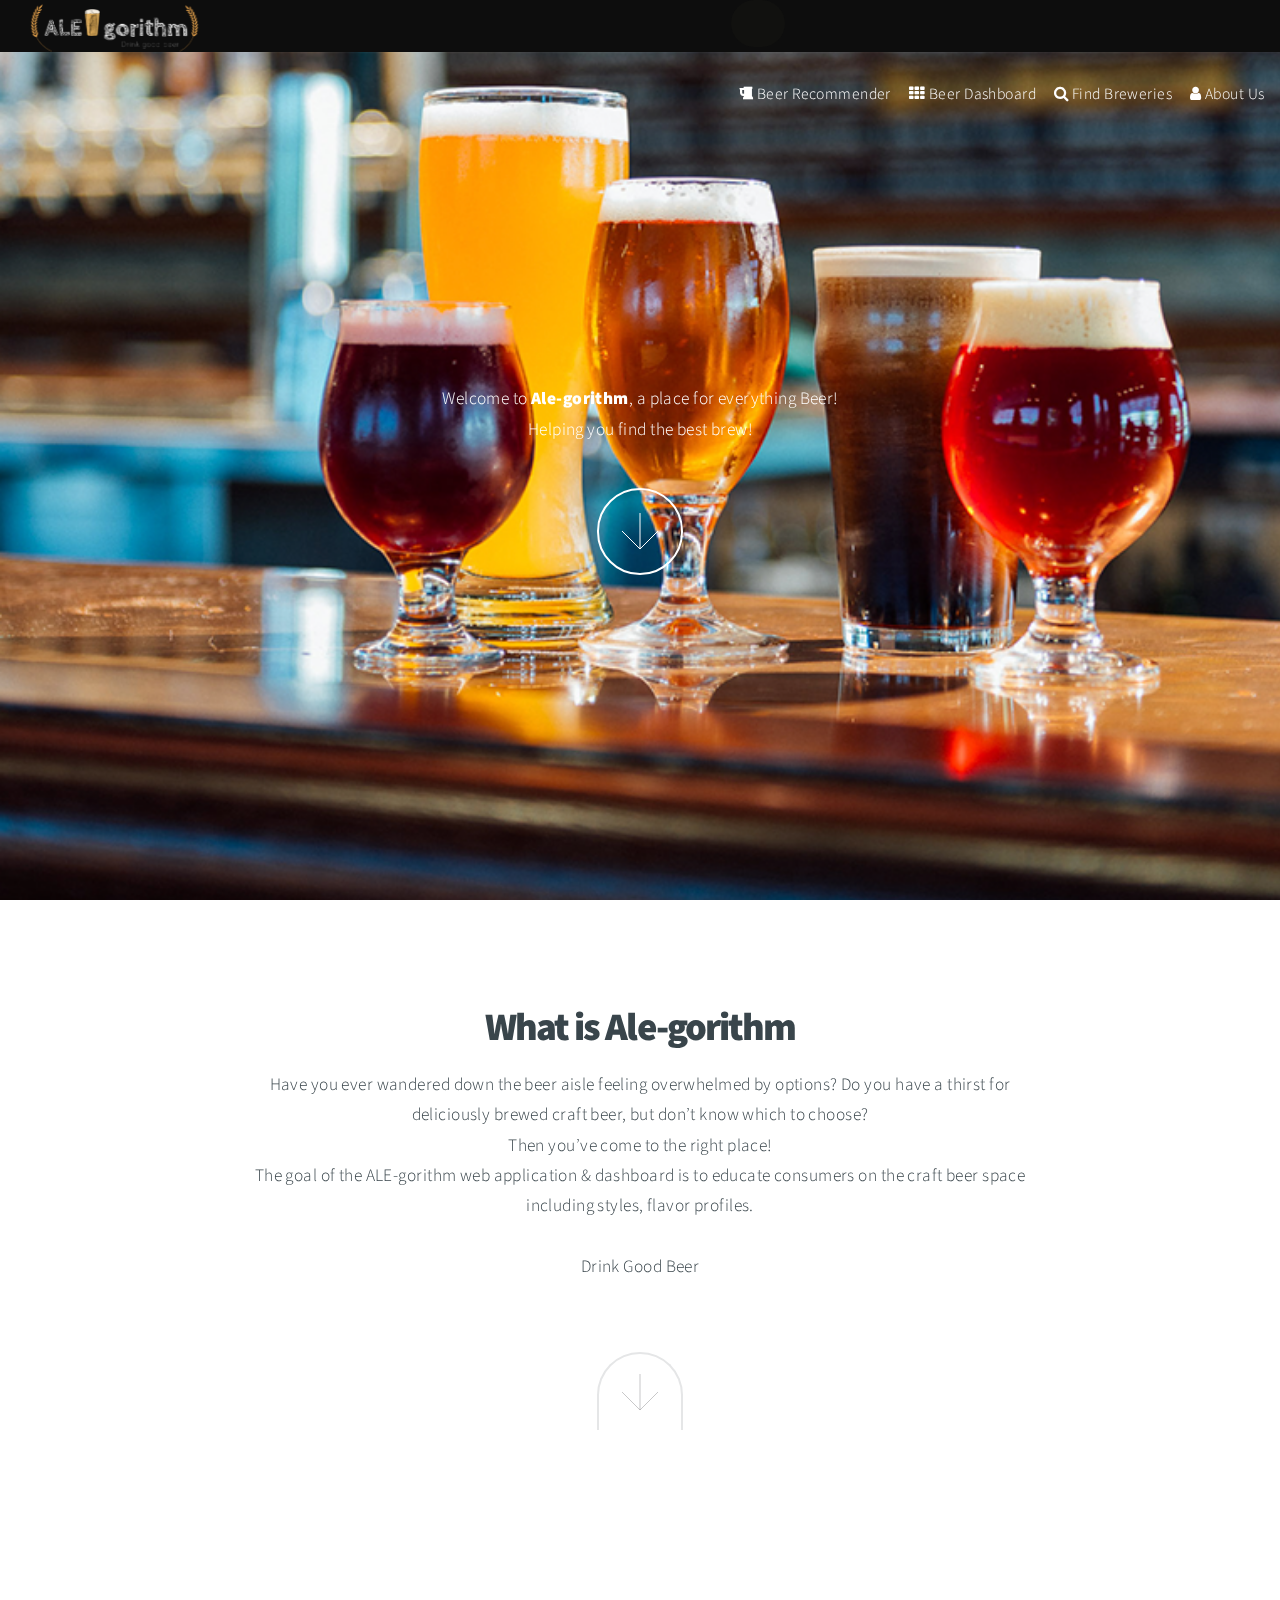
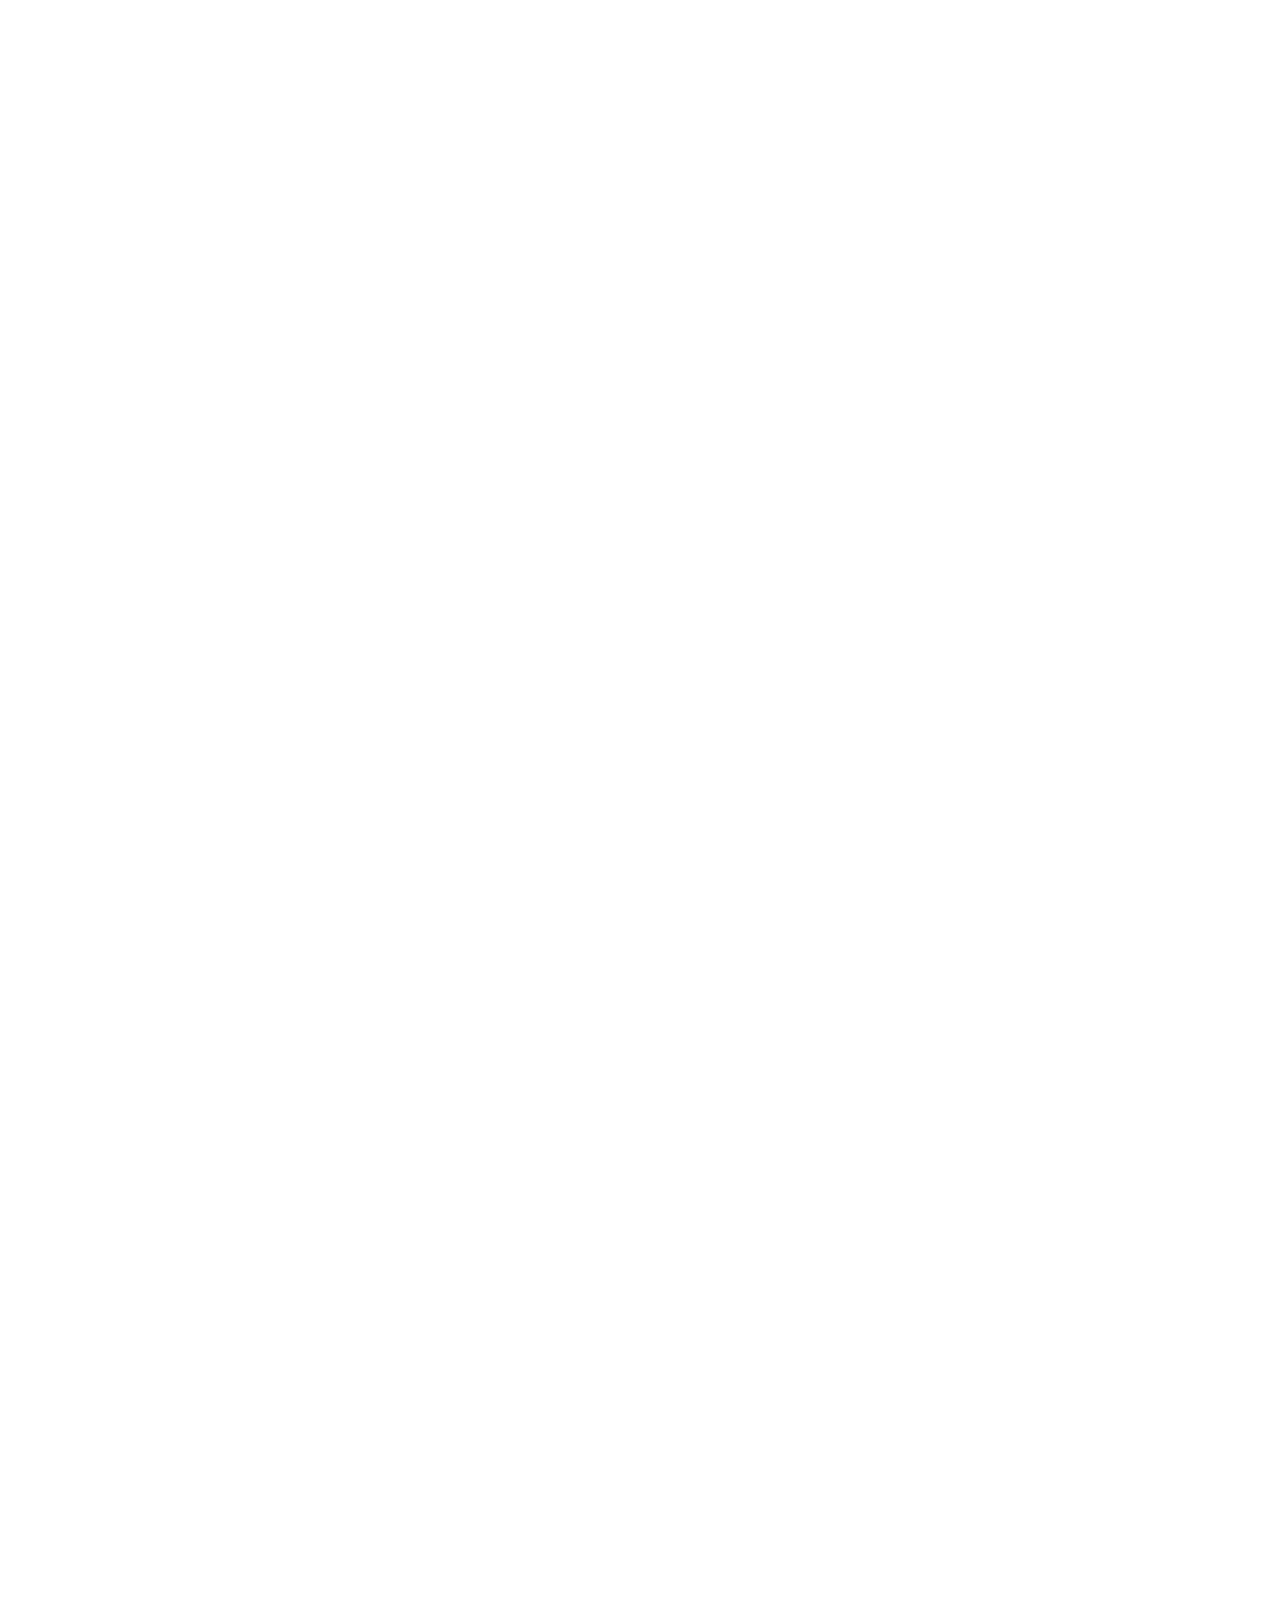
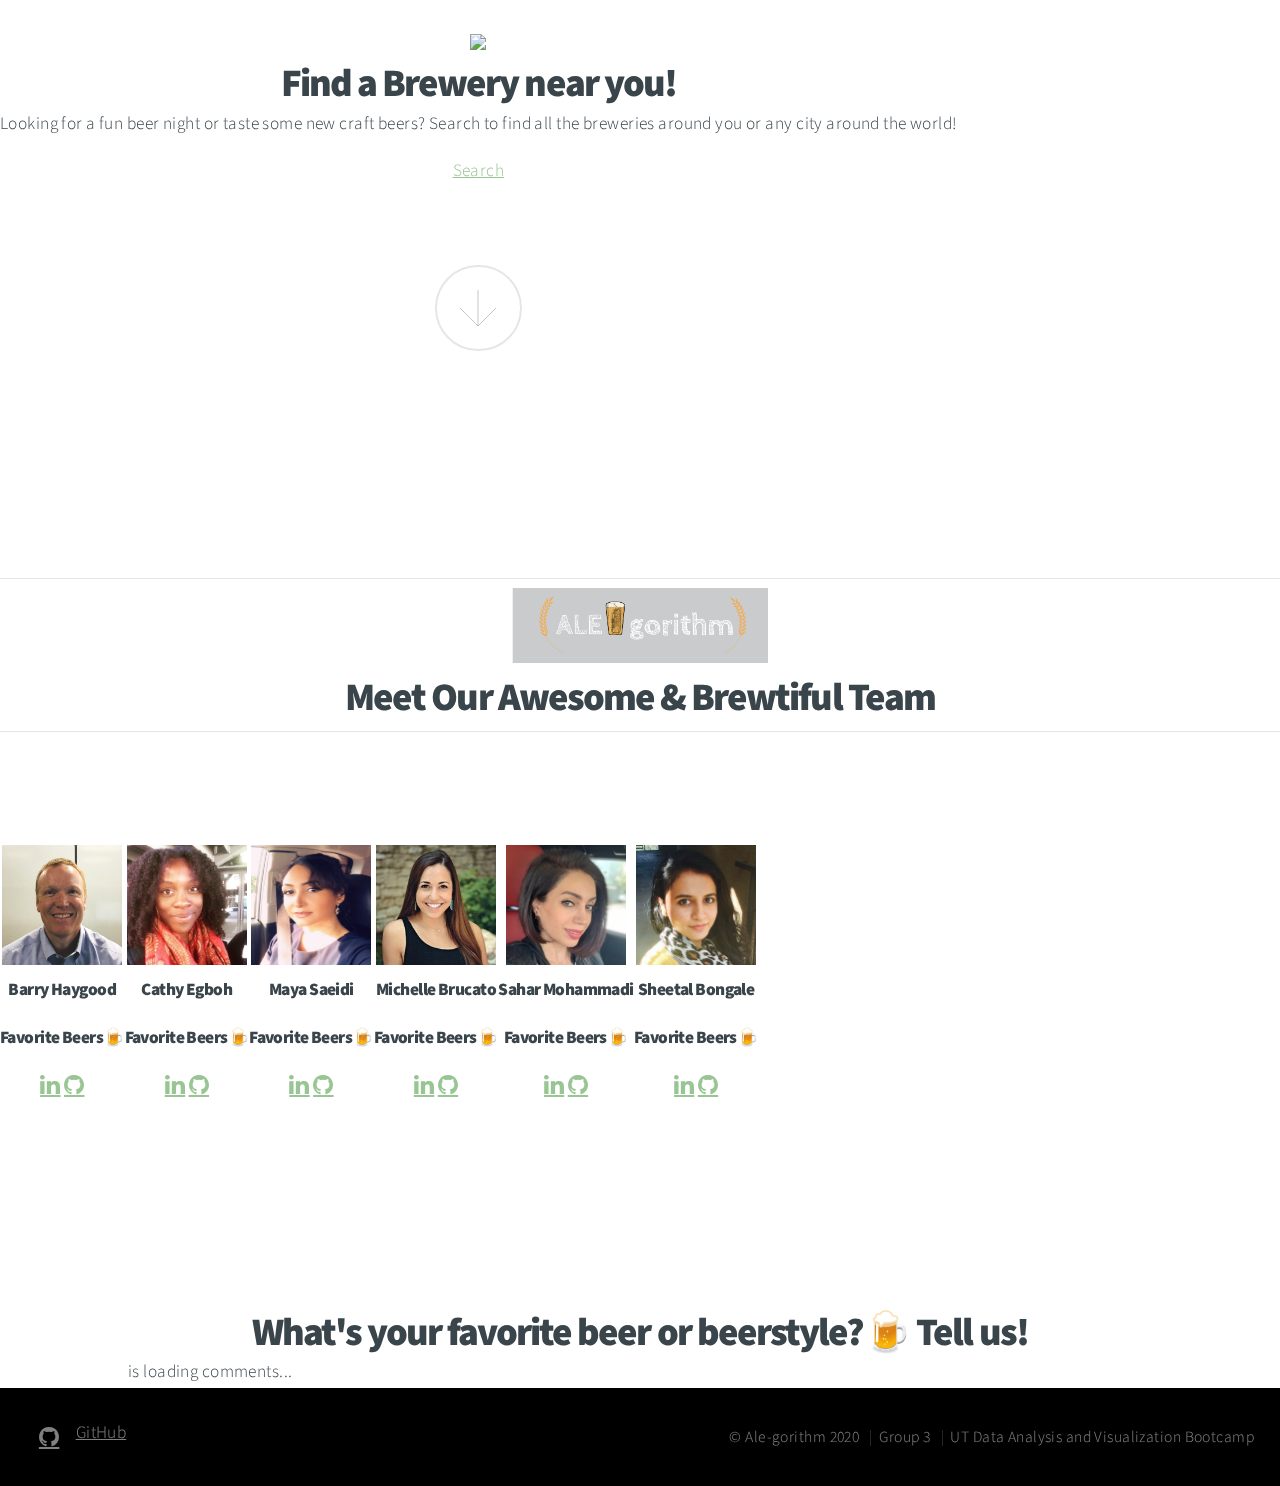
==== commit c3582871: "Merge pull request #169 from sheetalbongale/fix_aboutus" ====
--- a/templates/index.html
+++ b/templates/index.html
@@ -145,6 +145,7 @@
                         <img class="img img-circle" src="../static/img/BarryHaygood.jpg" height="120px" width="120px" alt="">
                         <br>
                         <h4><b>Barry Haygood</b></h4>
+                        <p><h6>Favorite Beers🍺</h6></p>
                         <a href="https://www.linkedin.com/in/barry-haygood-7427993a/" class="fa fa-lg fa-linkedin"></a>
                         <a href="https://github.com/tamu94" class="fa fa-lg fa-github"></a>
 
@@ -155,6 +156,7 @@
                         <img class="img img-circle" src="../static/img/CathyEgboh.jpg" height="120px" width="120px" alt="">
                         <br>
                         <h4><b>Cathy Egboh</b></h4>
+                        <p><h6>Favorite Beers🍺</h6></p>
                         <a href="https://www.linkedin.com/in/catherine-egboh-36400b104/" class="fa fa-lg fa-linkedin"></a>
                         <a href="#https://github.com/CatEggs" class="fa fa-lg fa-github"></a>
 
@@ -165,6 +167,7 @@
                         <img class="img img-circle" src="../static/img/team/maya.JPG" height="120px" width="120px" alt="">
                         <br>
                         <h4><b>Maya Saeidi</b></h4>
+                        <p><h6>Favorite Beers🍺</h6></p>
                         <a href="https://www.linkedin.com/in/maya-saeidi/" class="fa fa-lg fa-linkedin"></a>
                         <a href="https://github.com/S-Maya" class="fa fa-lg fa-github"></a>
 
@@ -175,6 +178,7 @@
                         <img class="img img-circle" src="../static/img/MichelleBrucato.jpg" height="120px" width="120px" alt="">
                         <br>
                         <h4><b>Michelle Brucato</b></h4>
+                        <p><h6>Favorite Beers🍺</h6></p>
                         <a href="https://www.linkedin.com/in/michelle-brucato/" class="fa fa-lg fa-linkedin"></a>
                         <a href="https://github.com/michellebrucato" class="fa fa-lg fa-github"></a>
                     </div>
@@ -184,6 +188,7 @@
                         <img class="img img-circle" src="../static/img/SaharMohammadi.jpg" height="120px" width="120px" alt="">
                         <br>
                         <h4><b>Sahar Mohammadi</b></h4>
+                        <p><h6>Favorite Beers🍺</h6></p>
                         <a href="https://www.linkedin.com/in/sahar-mohammadi-1425691a3/" class="fa fa-lg fa-linkedin"></a>
                         <a href="https://github.com/sahar3267" class="fa fa-lg fa-github"></a>
                     </div>
@@ -193,6 +198,7 @@
                         <img class="img img-circle" src="../static/img/SheetalBongale.jpg" height="120px" width="120px" alt="">
                         <br>
                         <h4><b>Sheetal Bongale</b></h4>
+                        <p><h6>Favorite Beers🍺</h6></p>
                         <a href="https://www.linkedin.com/in/sheetal-bongale/" class="fa fa-lg fa-linkedin"></a>
                         <a href="https://github.com/sheetalbongale" class="fa fa-lg fa-github"></a>
 
--- a/static/css/main.css
+++ b/static/css/main.css
@@ -2274,10 +2274,10 @@
 /* images */
 
 	#recommenderpage {
-		background-image: url('../img/recommender2.jpg');
+		background-image: url('../img/recommender4.jpg');
 		background-size: cover;
 		background-attachment: fixed, fixed;
-		background-position: bottom center;
+		background-position: bottom;
 		
 	  }
 
@@ -2302,6 +2302,12 @@
 			height: 100%;
 			margin: 0;
 			padding: 0;
+		}
+
+	#scatter{
+			width: 80%;
+			height: 100%;
+			margin-bottom: 20px
 		}
 
 		.aText {
@@ -2312,20 +2318,20 @@
 		  
 		  .active {
 			font-weight: bold;
-			fill: rgb(255, 116, 2);
+			fill: rgb(14, 13, 13);
 			transition: fill 0.5s ease-out;
 			text-anchor: middle;
 		  }
 		  
 		  .inactive {
 			font-weight: lighter;
-			fill: #ca0d0d;
+			fill: #494747;
 			transition: fill 0.5s ease-out;
 			text-anchor: middle;
 		  }
 		  
 		  .inactive:hover {
-			fill: rgb(245, 3, 3);
+			fill: rgb(59, 57, 57);
 			cursor: pointer;
 		  }
 		  
@@ -2370,4 +2376,5 @@
 			font-family: 'Playfair Display',sans-serif;
 			text-anchor: middle;
 			font-size: 0.75em;
-
+		  }
+
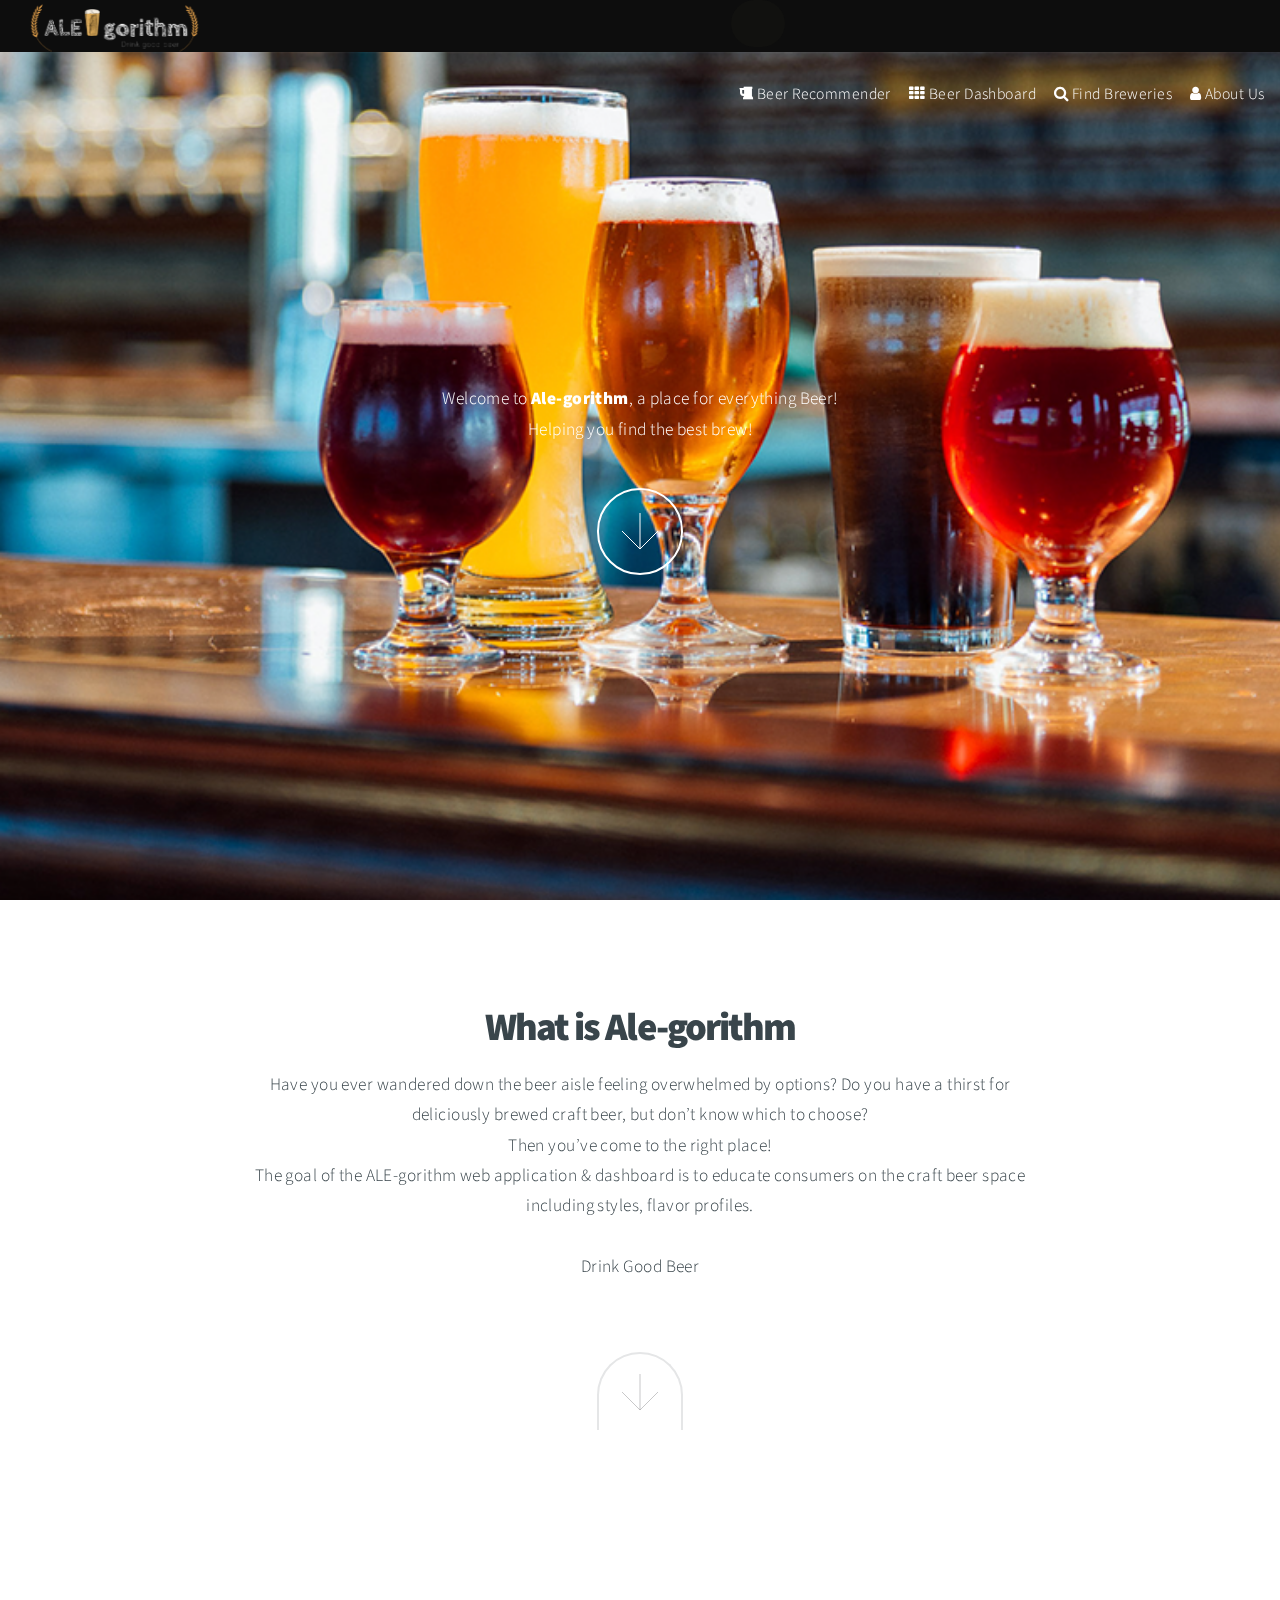
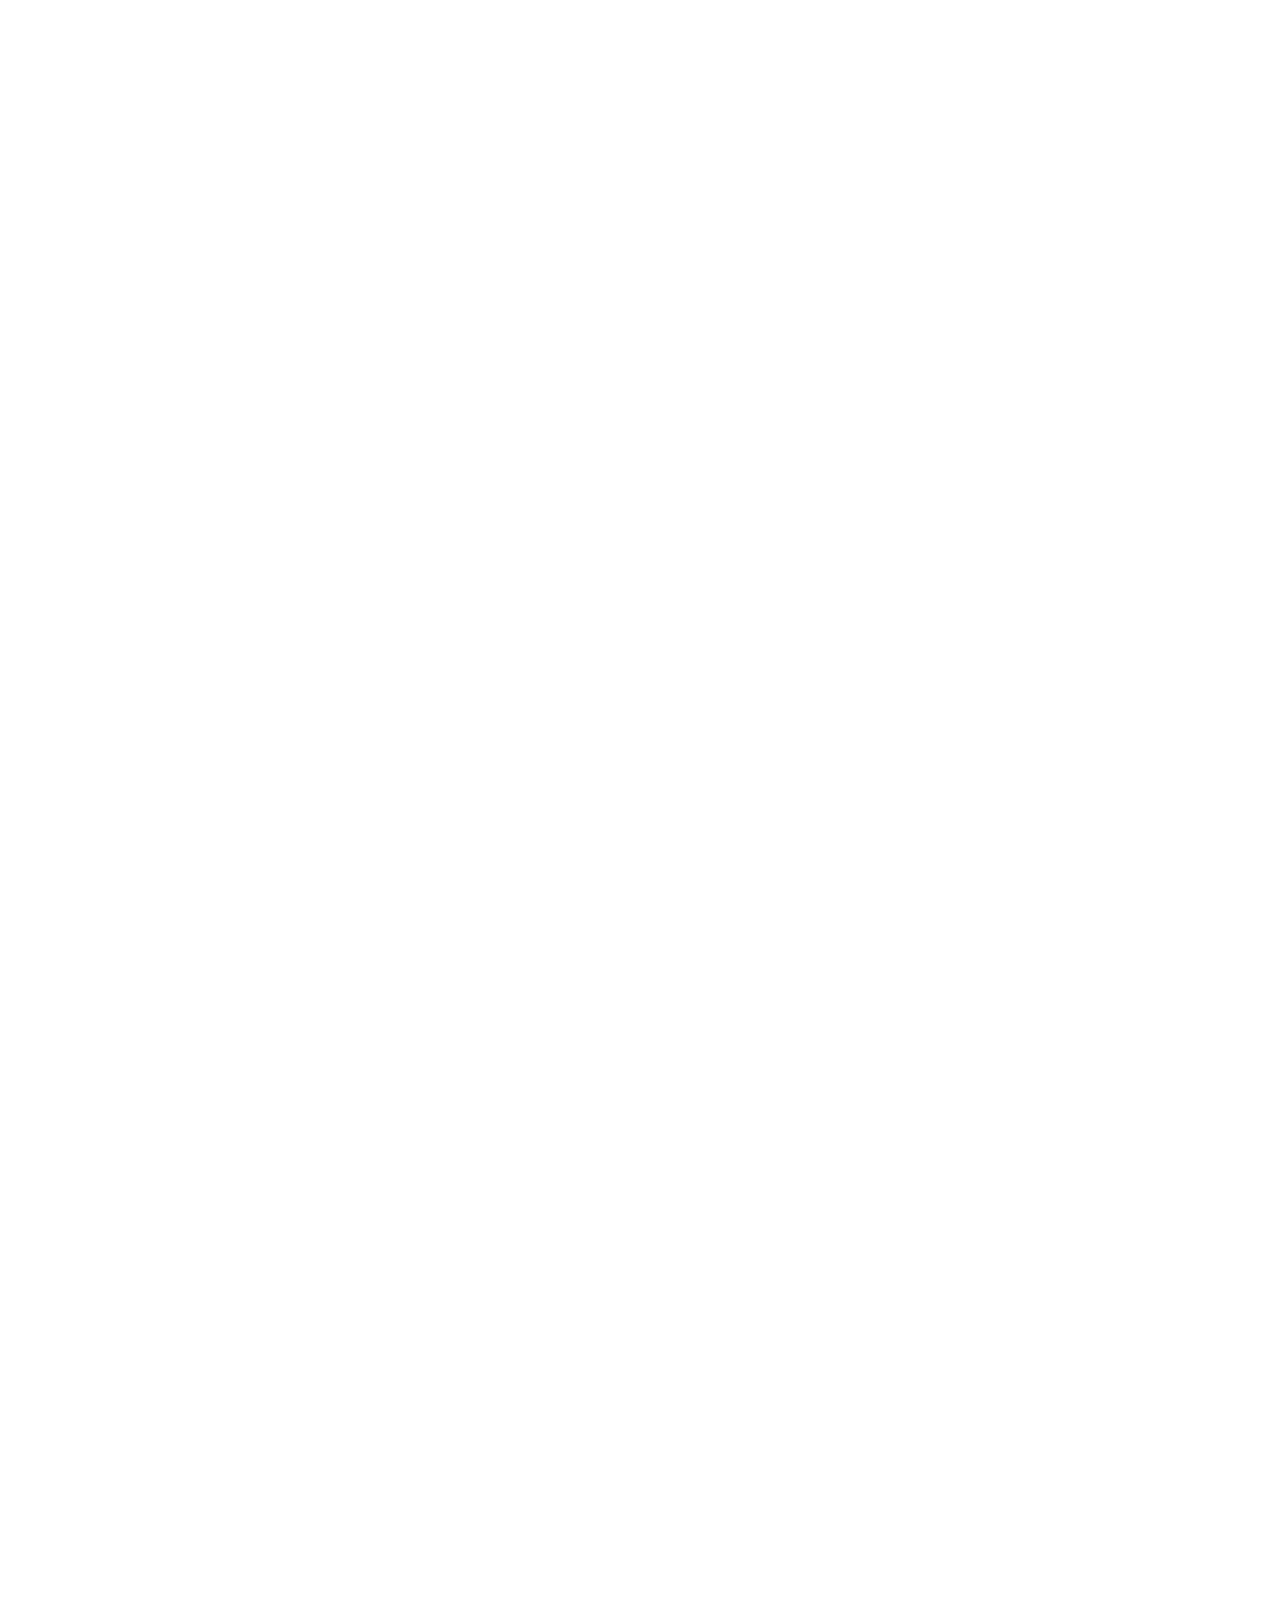
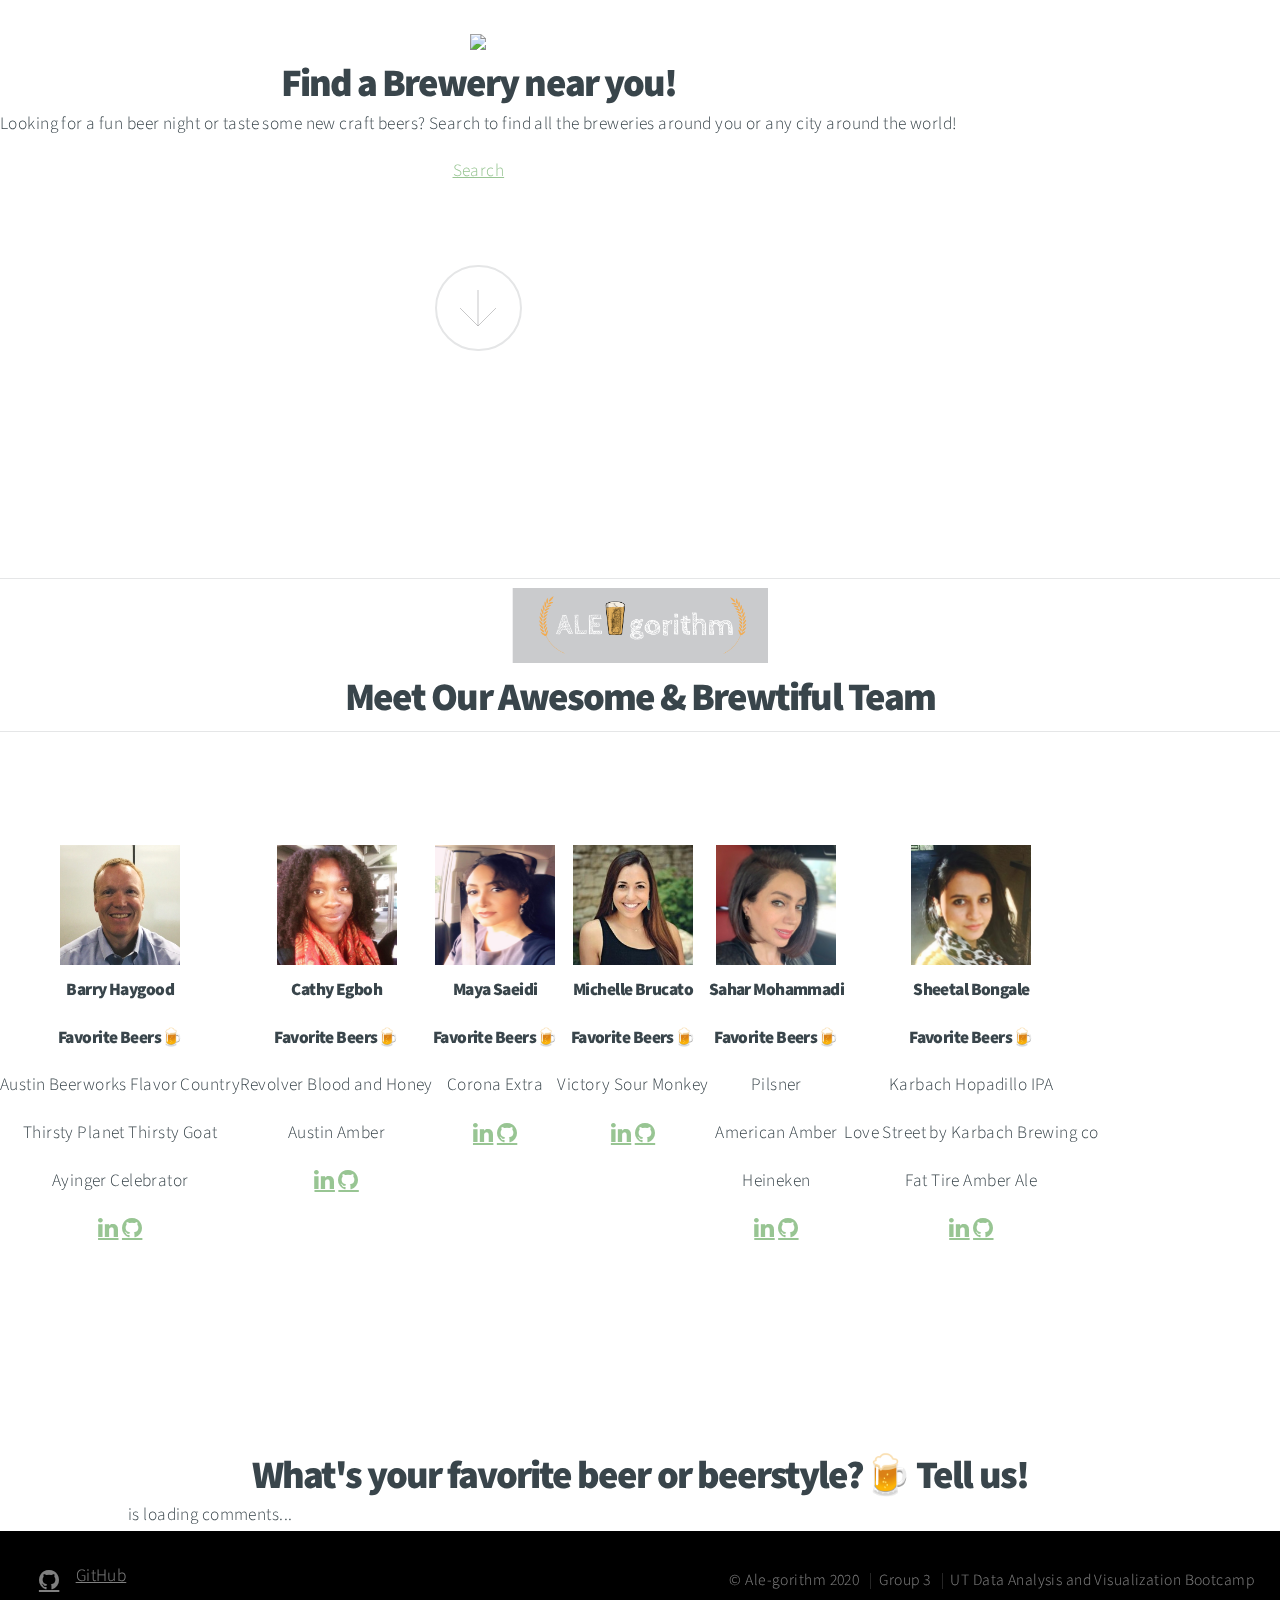
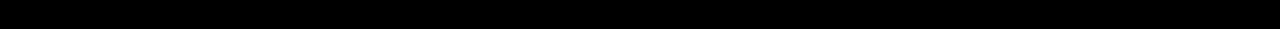
==== commit bbe4f55c: "fix favorite beers. fixes #174." ====
--- a/templates/index.html
+++ b/templates/index.html
@@ -146,6 +146,9 @@
                         <br>
                         <h4><b>Barry Haygood</b></h4>
                         <p><h6>Favorite Beers🍺</h6></p>
+                        <p><h>Austin Beerworks Flavor Country</h></p>
+                        <p><h>Thirsty Planet Thirsty Goat</h></p>
+                        <p><h>Ayinger Celebrator</h></p>
                         <a href="https://www.linkedin.com/in/barry-haygood-7427993a/" class="fa fa-lg fa-linkedin"></a>
                         <a href="https://github.com/tamu94" class="fa fa-lg fa-github"></a>
 
@@ -157,6 +160,8 @@
                         <br>
                         <h4><b>Cathy Egboh</b></h4>
                         <p><h6>Favorite Beers🍺</h6></p>
+                        <p><h>Revolver Blood and Honey</h></p>
+                        <p><h>Austin Amber</h></p>
                         <a href="https://www.linkedin.com/in/catherine-egboh-36400b104/" class="fa fa-lg fa-linkedin"></a>
                         <a href="#https://github.com/CatEggs" class="fa fa-lg fa-github"></a>
 
@@ -168,6 +173,7 @@
                         <br>
                         <h4><b>Maya Saeidi</b></h4>
                         <p><h6>Favorite Beers🍺</h6></p>
+                        <p><h>Corona Extra</h></p>
                         <a href="https://www.linkedin.com/in/maya-saeidi/" class="fa fa-lg fa-linkedin"></a>
                         <a href="https://github.com/S-Maya" class="fa fa-lg fa-github"></a>
 
@@ -179,6 +185,9 @@
                         <br>
                         <h4><b>Michelle Brucato</b></h4>
                         <p><h6>Favorite Beers🍺</h6></p>
+                        <p><h></h>Victory Sour Monkey</h></p>
+                        <p><h6></h6></p>
+                        <p><h6></h6></p>
                         <a href="https://www.linkedin.com/in/michelle-brucato/" class="fa fa-lg fa-linkedin"></a>
                         <a href="https://github.com/michellebrucato" class="fa fa-lg fa-github"></a>
                     </div>
@@ -189,6 +198,9 @@
                         <br>
                         <h4><b>Sahar Mohammadi</b></h4>
                         <p><h6>Favorite Beers🍺</h6></p>
+                        <p><h>Pilsner</h></p>
+                        <p><h>American Amber</h></p>
+                        <p><h>Heineken</h></p>
                         <a href="https://www.linkedin.com/in/sahar-mohammadi-1425691a3/" class="fa fa-lg fa-linkedin"></a>
                         <a href="https://github.com/sahar3267" class="fa fa-lg fa-github"></a>
                     </div>
@@ -199,6 +211,9 @@
                         <br>
                         <h4><b>Sheetal Bongale</b></h4>
                         <p><h6>Favorite Beers🍺</h6></p>
+                        <p><h>Karbach Hopadillo IPA</h></p>
+                        <p><h>Love Street by Karbach Brewing co</h></p>
+                        <p><h>Fat Tire Amber Ale</h></p>
                         <a href="https://www.linkedin.com/in/sheetal-bongale/" class="fa fa-lg fa-linkedin"></a>
                         <a href="https://github.com/sheetalbongale" class="fa fa-lg fa-github"></a>
 
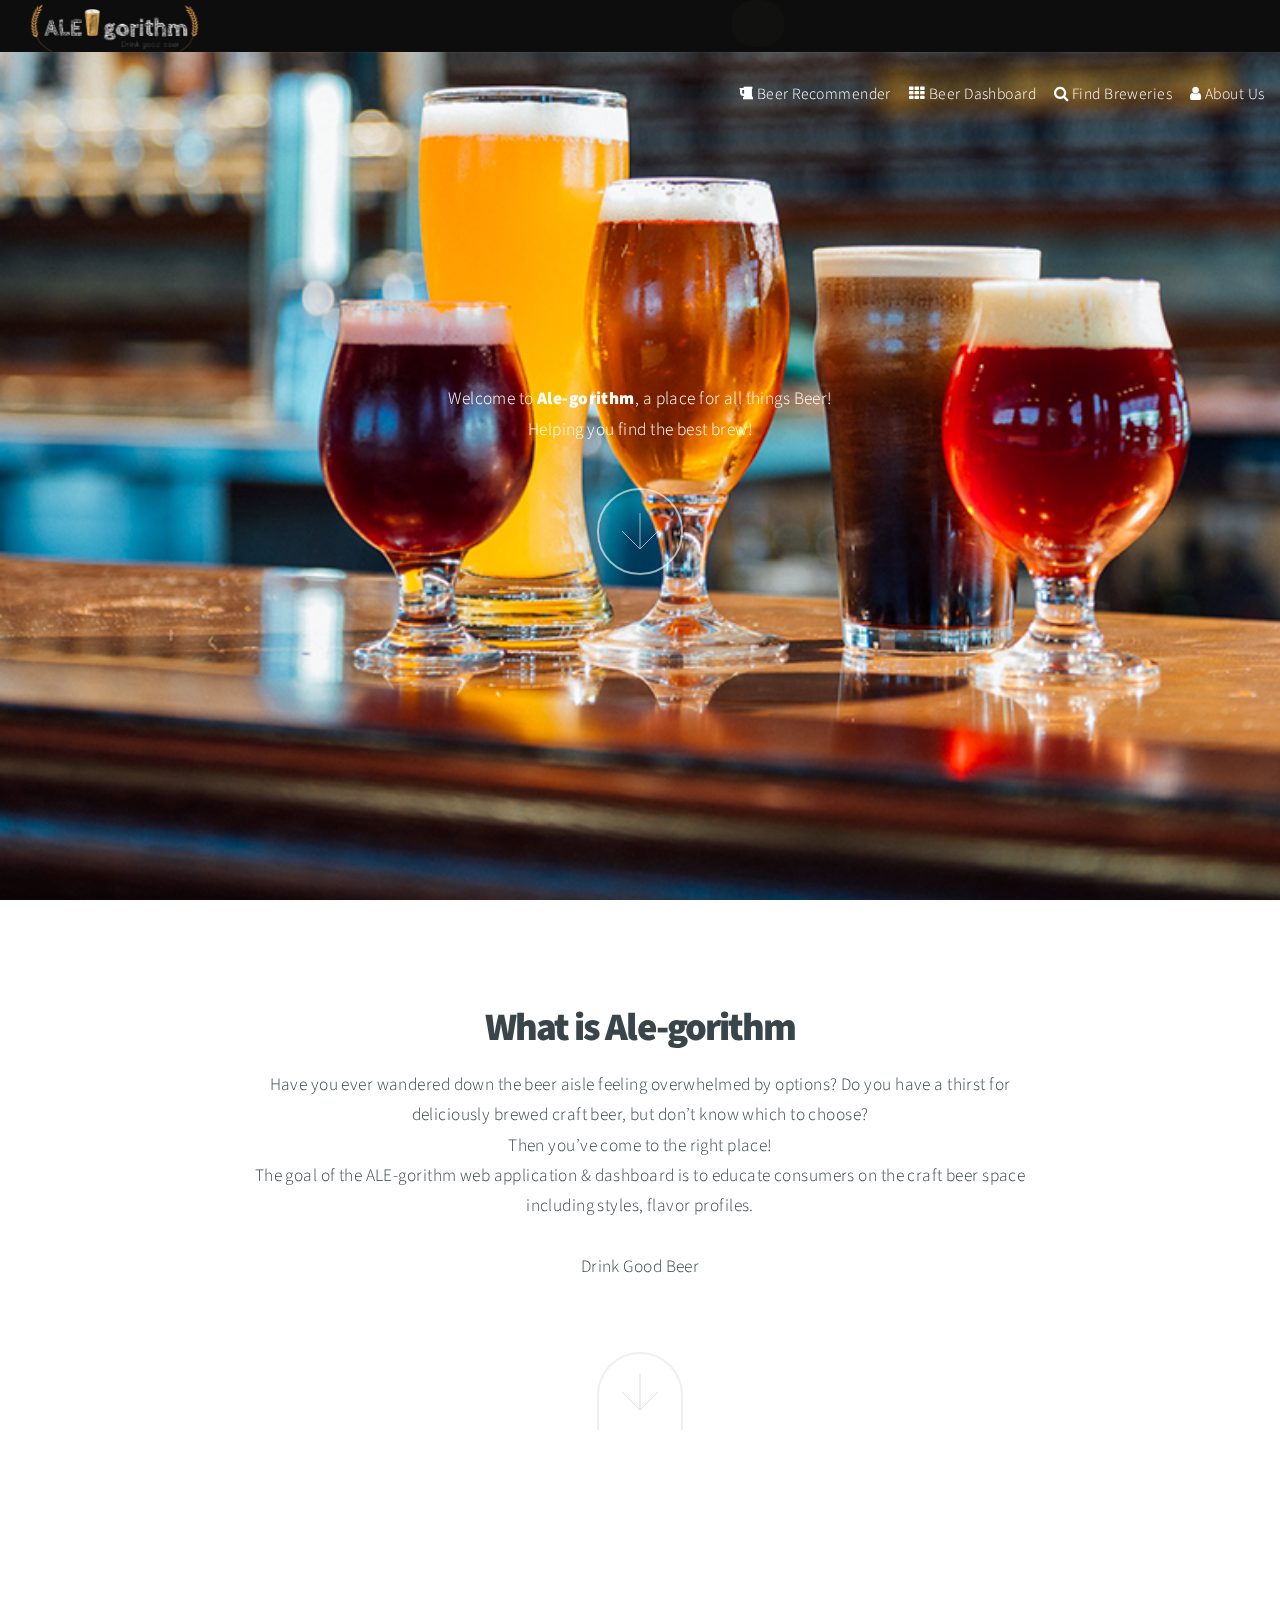
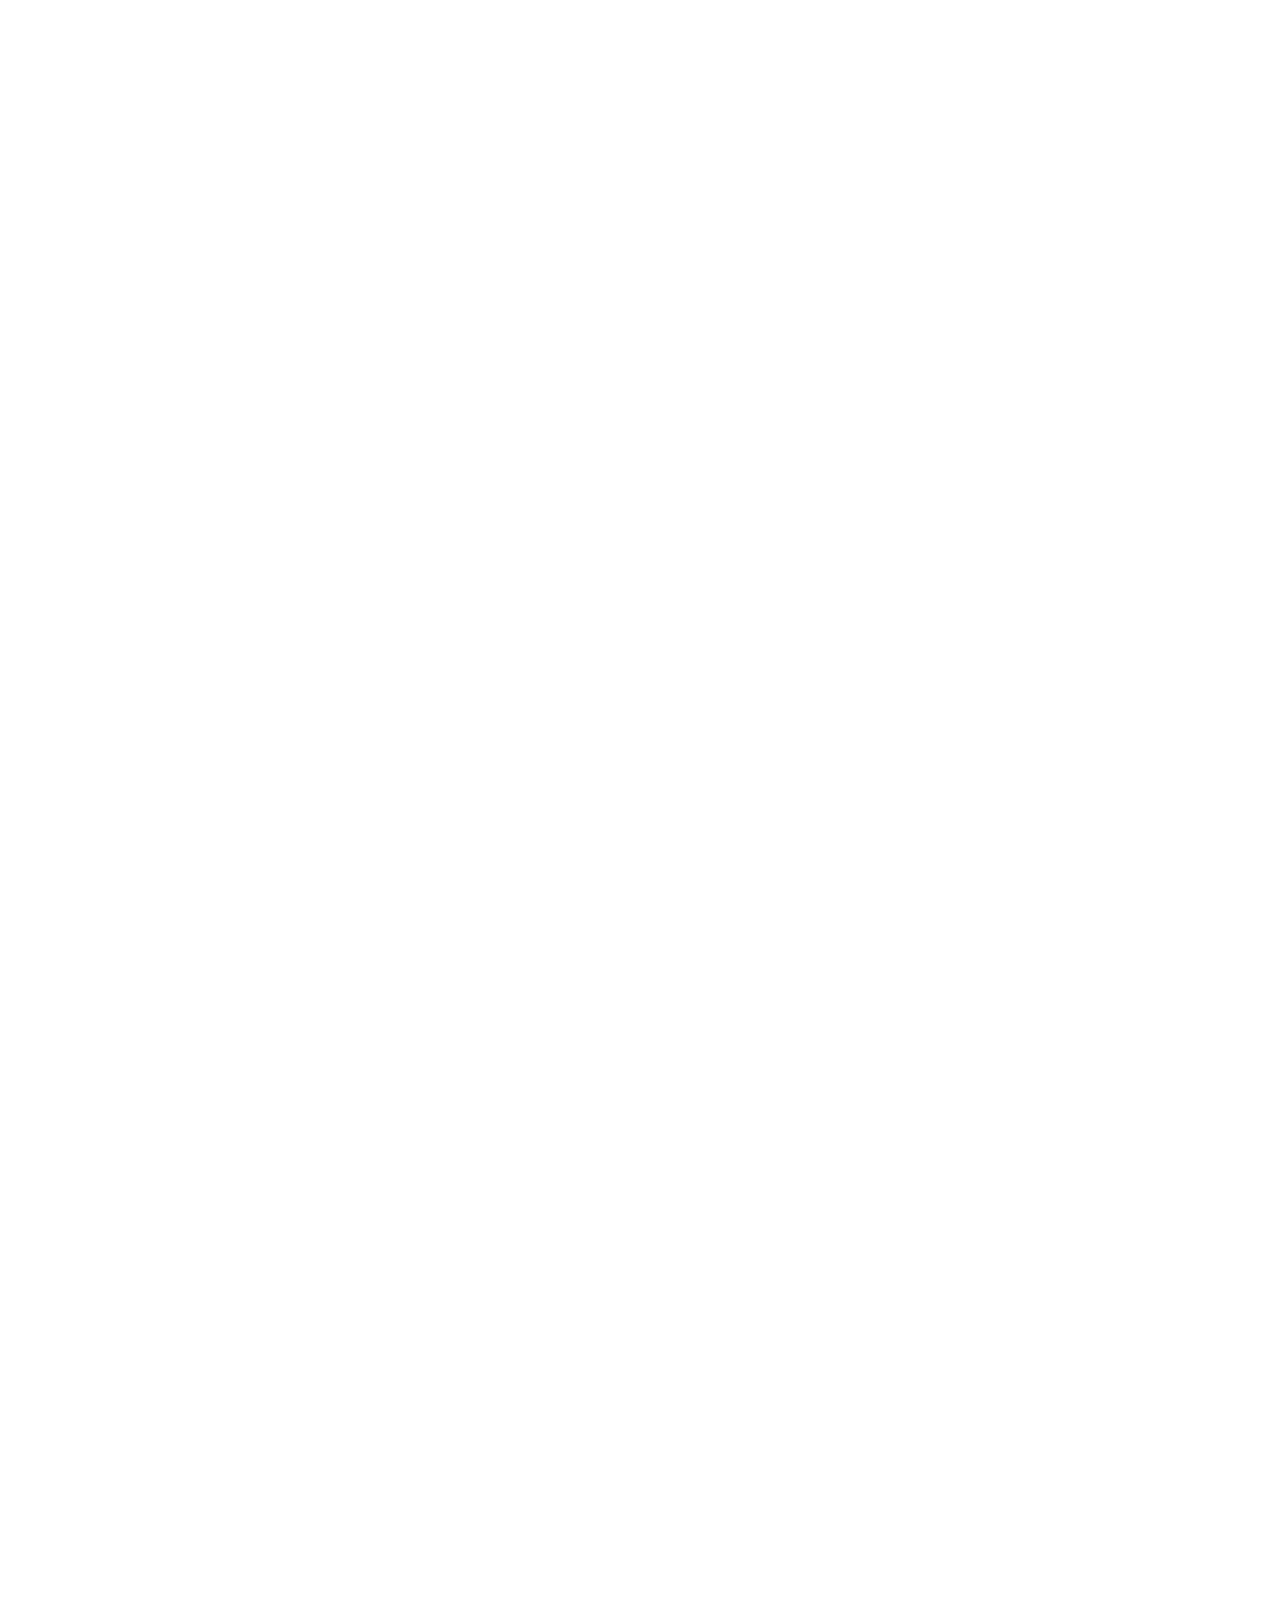
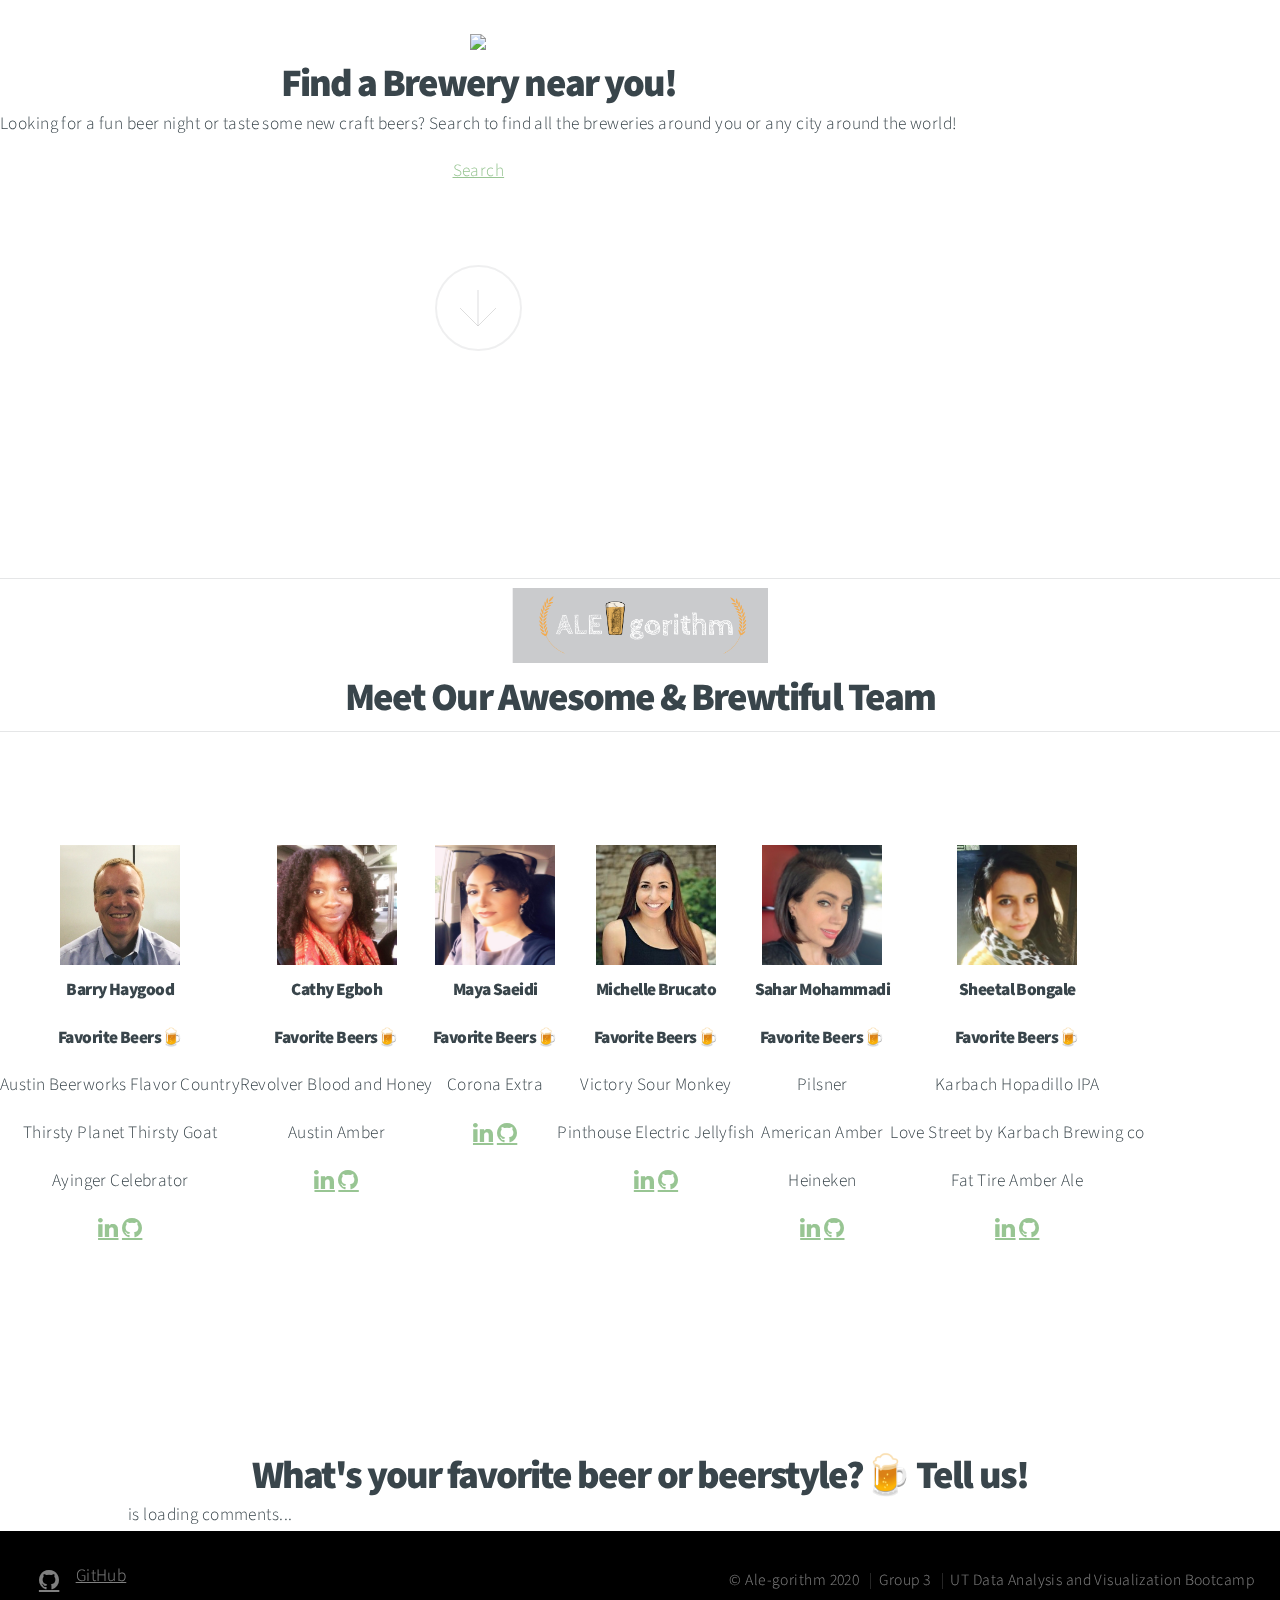
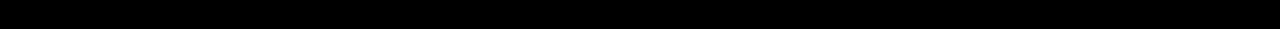
==== commit 164cce80: "add favorite beer." ====
--- a/templates/index.html
+++ b/templates/index.html
@@ -55,7 +55,7 @@
     <section id="intro" class="main style1 dark fullscreen">
         <div class="content">
             <header>
-                <p>Welcome to <strong>Ale-gorithm</strong>, a place for everything Beer!
+                <p>Welcome to <strong>Ale-gorithm</strong>, a place for all things Beer!
                     <br> Helping you find the best brew!</p>
             </header>
             <footer>
@@ -186,6 +186,7 @@
                         <h4><b>Michelle Brucato</b></h4>
                         <p><h6>Favorite Beers🍺</h6></p>
                         <p><h></h>Victory Sour Monkey</h></p>
+                        <p><h></h>Pinthouse Electric Jellyfish</h></p>
                         <p><h6></h6></p>
                         <p><h6></h6></p>
                         <a href="https://www.linkedin.com/in/michelle-brucato/" class="fa fa-lg fa-linkedin"></a>
--- a/static/css/main.css
+++ b/static/css/main.css
@@ -694,6 +694,7 @@
 			background-repeat: no-repeat;
 			text-indent: -10em;
 			overflow: hidden;
+			opacity: 60%;
 		}
 
 			input[type="button"].down.anchored,
@@ -732,6 +733,7 @@
 		button:active {
 			background-color: #cebf3d;
 		}
+
 
 		input[type="button"].style2,
 		input[type="submit"].style2,
@@ -2304,12 +2306,6 @@
 			padding: 0;
 		}
 
-	#scatter{
-			width: 80%;
-			height: 100%;
-			margin-bottom: 20px
-		}
-
 		.aText {
 			font-family: sans-serif;
 			font-size: 18px;
@@ -2318,20 +2314,20 @@
 		  
 		  .active {
 			font-weight: bold;
-			fill: rgb(14, 13, 13);
+			fill: rgb(255, 116, 2);
 			transition: fill 0.5s ease-out;
 			text-anchor: middle;
 		  }
 		  
 		  .inactive {
 			font-weight: lighter;
-			fill: #494747;
+			fill: #ca0d0d;
 			transition: fill 0.5s ease-out;
 			text-anchor: middle;
 		  }
 		  
 		  .inactive:hover {
-			fill: rgb(59, 57, 57);
+			fill: rgb(245, 3, 3);
 			cursor: pointer;
 		  }
 		  
@@ -2376,5 +2372,6 @@
 			font-family: 'Playfair Display',sans-serif;
 			text-anchor: middle;
 			font-size: 0.75em;
+
 		  }
 
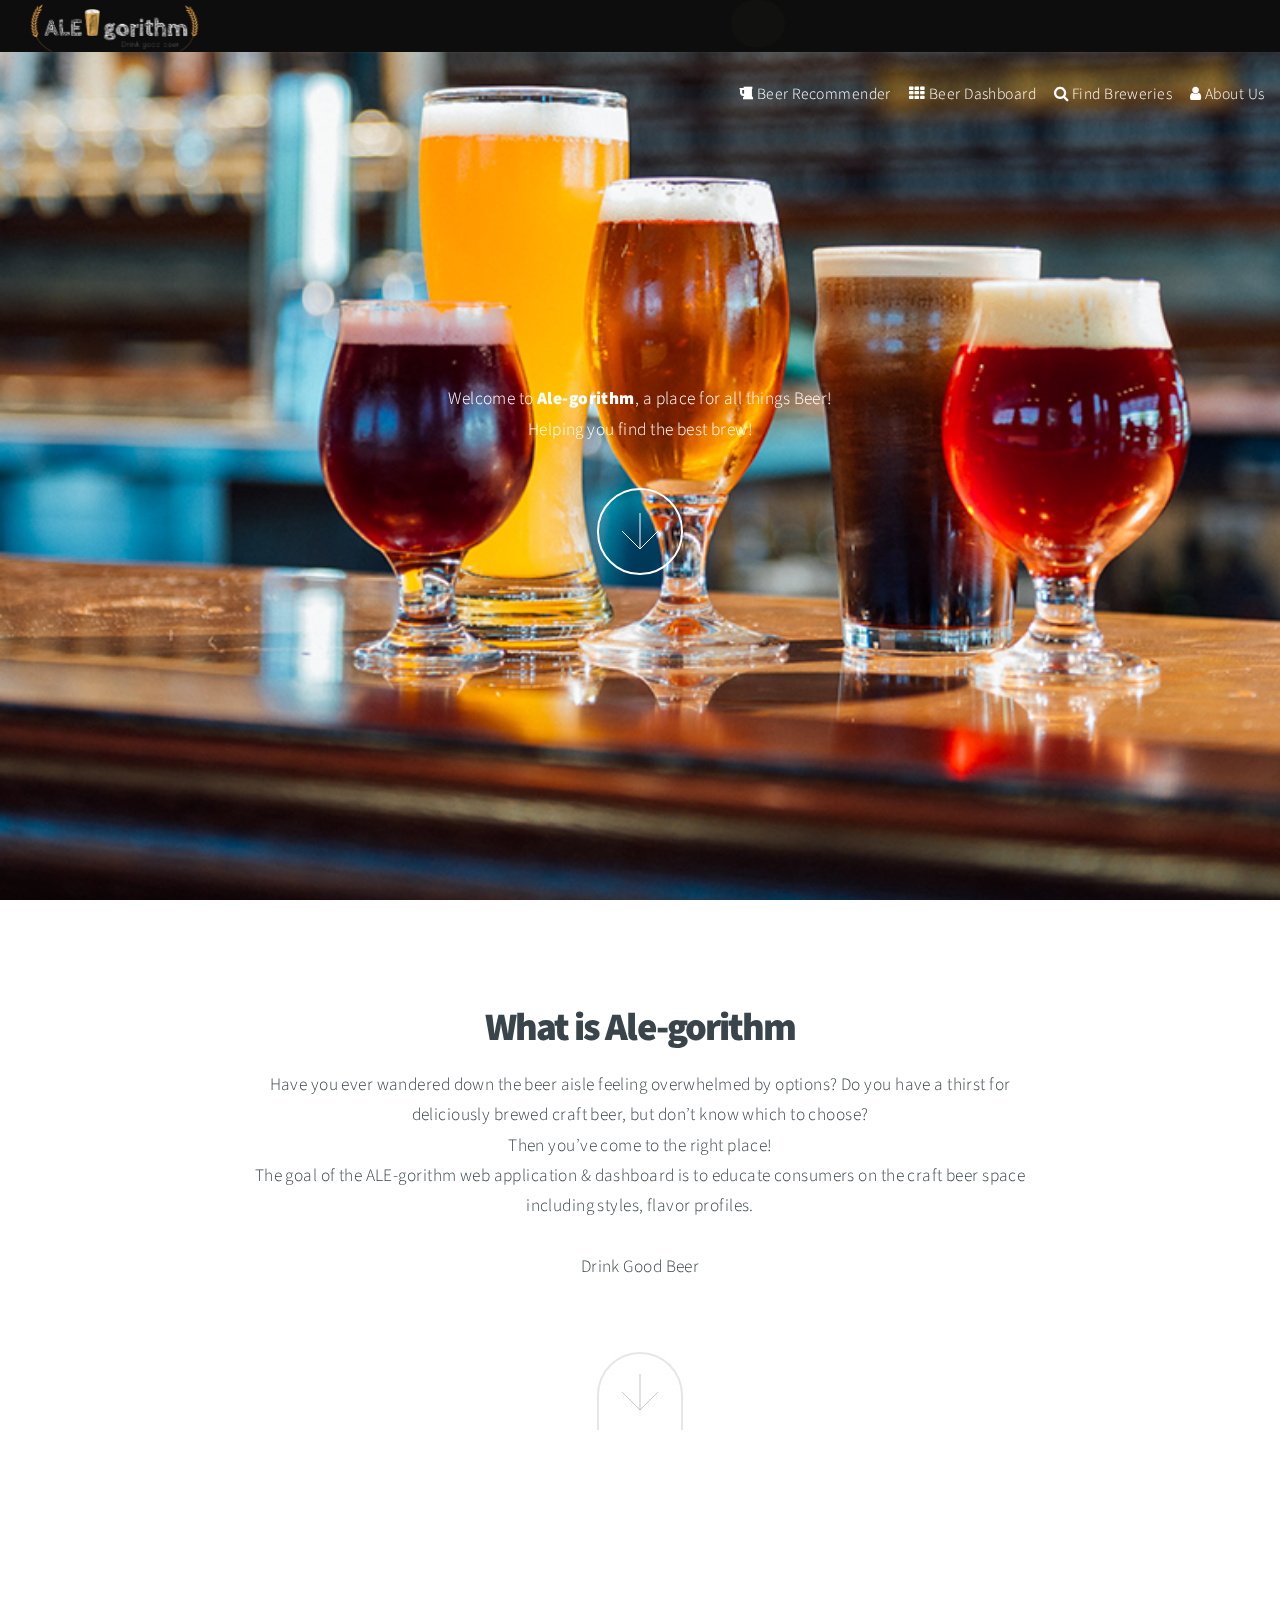
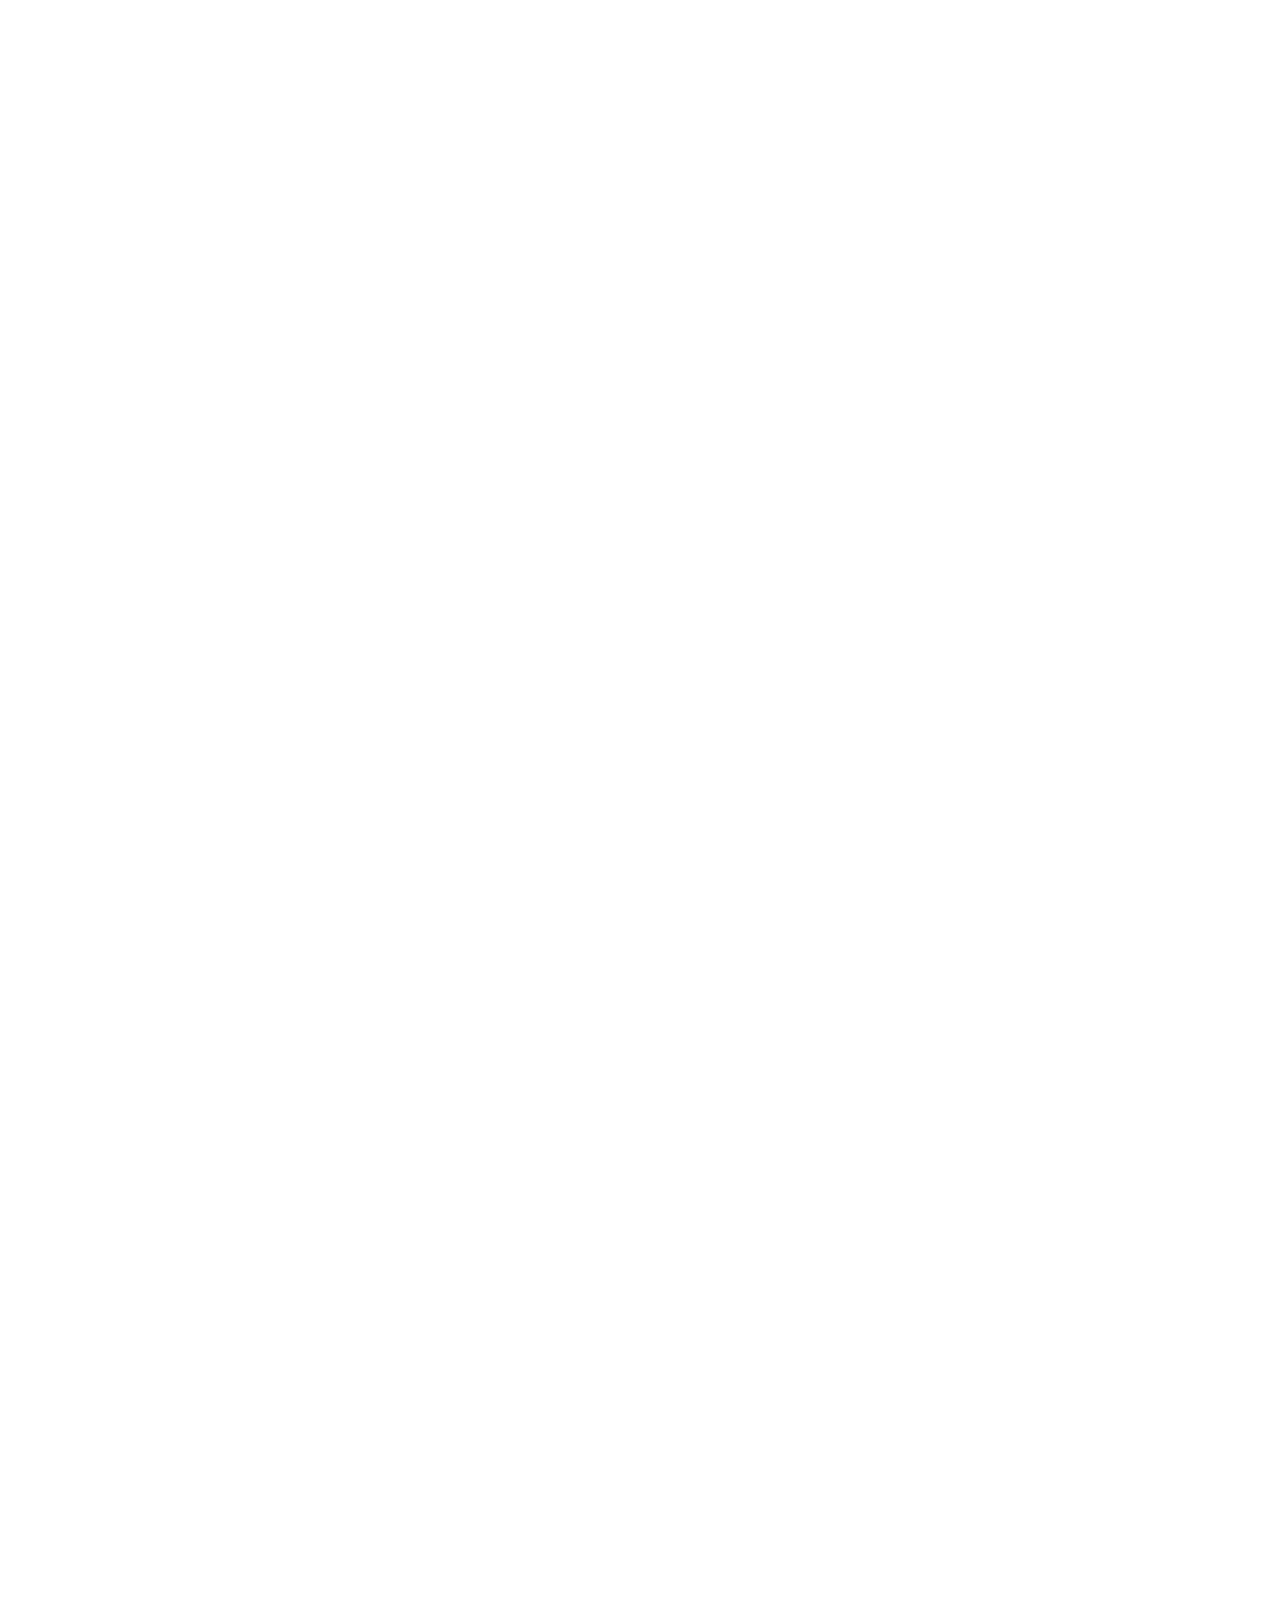
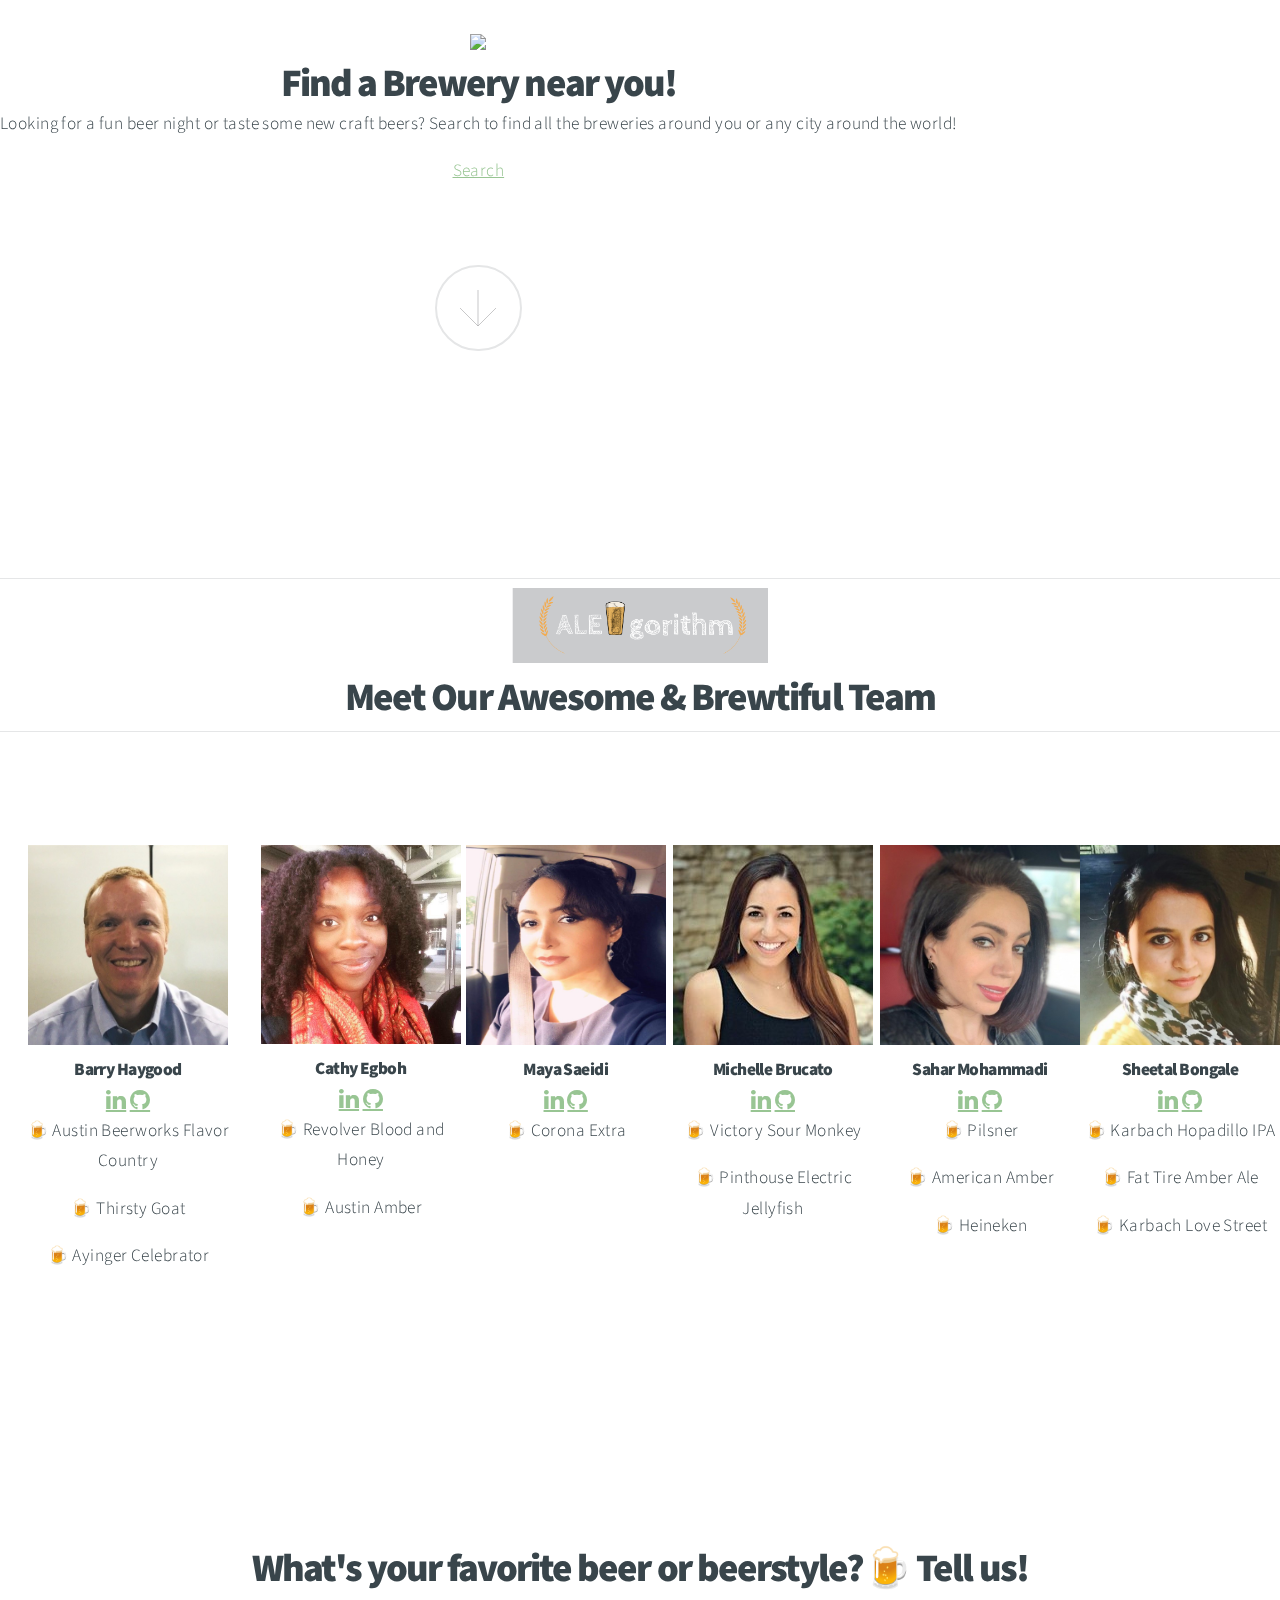
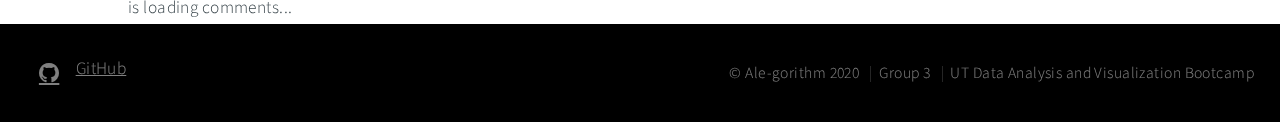
==== commit 9b2acc58: "Update better placement except for Maya's" ====
--- a/templates/index.html
+++ b/templates/index.html
@@ -141,82 +141,85 @@
                 <hr>
 
                 <div class="row white align-items-center main style3 primary">
-                    <div class="col-lg col-md-4 col-sm-6 align-items-center">
-                        <img class="img img-circle" src="../static/img/BarryHaygood.jpg" height="120px" width="120px" alt="">
+                    <div class="col-lg col-md-4 col-sm-6">
+                        <img class="circle" src="../static/img/BarryHaygood.jpg" alt="Avatar" style="width:200px">
                         <br>
                         <h4><b>Barry Haygood</b></h4>
-                        <p><h6>Favorite Beers🍺</h6></p>
-                        <p><h>Austin Beerworks Flavor Country</h></p>
-                        <p><h>Thirsty Planet Thirsty Goat</h></p>
-                        <p><h>Ayinger Celebrator</h></p>
                         <a href="https://www.linkedin.com/in/barry-haygood-7427993a/" class="fa fa-lg fa-linkedin"></a>
                         <a href="https://github.com/tamu94" class="fa fa-lg fa-github"></a>
-
-                    </div>
-                    <!-- col-lg col-md-6 -->
-
-                    <div class="col-lg col-md-4 col-sm-6 align-items-center">
-                        <img class="img img-circle" src="../static/img/CathyEgboh.jpg" height="120px" width="120px" alt="">
+                        <p>🍺 Austin Beerworks Flavor Country</p>
+                        <p>🍺 Thirsty Goat</p>
+                        <p>🍺 Ayinger Celebrator</p>
+                        <p><h6><br></h6></p>
+                        
+
+                    </div>
+                    
+
+                    <div class="col-lg col-md-4 col-sm-6">
+                        <img class="circle" src="../static/img/CathyEgboh.jpg" alt="Avatar" style="width:200px">
                         <br>
                         <h4><b>Cathy Egboh</b></h4>
-                        <p><h6>Favorite Beers🍺</h6></p>
-                        <p><h>Revolver Blood and Honey</h></p>
-                        <p><h>Austin Amber</h></p>
                         <a href="https://www.linkedin.com/in/catherine-egboh-36400b104/" class="fa fa-lg fa-linkedin"></a>
                         <a href="#https://github.com/CatEggs" class="fa fa-lg fa-github"></a>
-
-                    </div>
-                    <!-- col-lg col-md-6 -->
-
-                    <div class="col-lg col-md-4 col-sm-6 align-items-center">
-                        <img class="img img-circle" src="../static/img/team/maya.JPG" height="120px" width="120px" alt="">
+                        <p>🍺 Revolver Blood and Honey</p>
+                        <p>🍺 Austin Amber</p>
+                        <p><h6><br></h6></p>
+                        <p><h6><br></h6></p>
+
+                    </div>
+                    
+
+                    <div class="col-lg col-md-4 col-sm-6">
+                        <img class="circle" src="../static/img/team/maya.JPG" alt="Avatar" style="width:200px; height:200px">
                         <br>
                         <h4><b>Maya Saeidi</b></h4>
-                        <p><h6>Favorite Beers🍺</h6></p>
-                        <p><h>Corona Extra</h></p>
                         <a href="https://www.linkedin.com/in/maya-saeidi/" class="fa fa-lg fa-linkedin"></a>
                         <a href="https://github.com/S-Maya" class="fa fa-lg fa-github"></a>
-
-                    </div>
-                    <!-- col-lg col-md-6 -->
-
-                    <div class="col-lg col-md-4 col-sm-6 align-items-center">
-                        <img class="img img-circle" src="../static/img/MichelleBrucato.jpg" height="120px" width="120px" alt="">
+                        <p><h>🍺 Corona Extra</h></p>
+                        <p><h6><br></h6></p>
+                        <p><h6><br></h6></p>
+                        <p><h6><br></h6></p>
+                    </div>
+                    
+
+                    <div class="col-lg col-md-4 col-sm-6">
+                        <img class="circle" src="../static/img/MichelleBrucato.jpg" alt="Avatar" style="width:200px">
                         <br>
                         <h4><b>Michelle Brucato</b></h4>
-                        <p><h6>Favorite Beers🍺</h6></p>
-                        <p><h></h>Victory Sour Monkey</h></p>
-                        <p><h></h>Pinthouse Electric Jellyfish</h></p>
-                        <p><h6></h6></p>
-                        <p><h6></h6></p>
                         <a href="https://www.linkedin.com/in/michelle-brucato/" class="fa fa-lg fa-linkedin"></a>
                         <a href="https://github.com/michellebrucato" class="fa fa-lg fa-github"></a>
-                    </div>
-                    <!-- col-lg col-md-6 -->
-
-                    <div class="col-lg col-md-4 col-sm-6 align-items-center">
-                        <img class="img img-circle" src="../static/img/SaharMohammadi.jpg" height="120px" width="120px" alt="">
+                        <p><h>🍺 Victory Sour Monkey</h></p>
+                        <p><h>🍺 Pinthouse Electric Jellyfish</h></p>
+                        <p><h6><br></h6></p>
+                        <p><h6><br></h6></p>
+                    </div>
+                    
+
+                    <div class="col-lg col-md-4 col-sm-6">
+                        <img class="circle" src="../static/img/SaharMohammadi.jpg" alt="Avatar" style="width:200px">
                         <br>
                         <h4><b>Sahar Mohammadi</b></h4>
-                        <p><h6>Favorite Beers🍺</h6></p>
-                        <p><h>Pilsner</h></p>
-                        <p><h>American Amber</h></p>
-                        <p><h>Heineken</h></p>
                         <a href="https://www.linkedin.com/in/sahar-mohammadi-1425691a3/" class="fa fa-lg fa-linkedin"></a>
                         <a href="https://github.com/sahar3267" class="fa fa-lg fa-github"></a>
-                    </div>
-                    <!-- col-lg col-md-6 -->
-
-                    <div class="col-lg col-md-4 col-sm-6 align-items-center">
-                        <img class="img img-circle" src="../static/img/SheetalBongale.jpg" height="120px" width="120px" alt="">
+                        <p><h>🍺 Pilsner</h></p>
+                        <p><h>🍺 American Amber</h></p>
+                        <p><h>🍺 Heineken</h></p>
+                        <p><h6><br></h6></p>
+                        <br>
+                    </div>
+                    
+
+                    <div class="col-lg col-md-4 col-sm-6">
+                        <img class="circle" src="../static/img/SheetalBongale.jpg" alt="Avatar" style="width:200px">
                         <br>
                         <h4><b>Sheetal Bongale</b></h4>
-                        <p><h6>Favorite Beers🍺</h6></p>
-                        <p><h>Karbach Hopadillo IPA</h></p>
-                        <p><h>Love Street by Karbach Brewing co</h></p>
-                        <p><h>Fat Tire Amber Ale</h></p>
                         <a href="https://www.linkedin.com/in/sheetal-bongale/" class="fa fa-lg fa-linkedin"></a>
                         <a href="https://github.com/sheetalbongale" class="fa fa-lg fa-github"></a>
+                        <p><h>🍺 Karbach Hopadillo IPA</h></p>
+                        <p><h>🍺 Fat Tire Amber Ale</h></p>
+                        <p><h>🍺 Karbach Love Street</h></p>
+                        <p><h6><br></h6></p>
 
                     </div>
                 </div>
--- a/static/css/main.css
+++ b/static/css/main.css
@@ -694,7 +694,6 @@
 			background-repeat: no-repeat;
 			text-indent: -10em;
 			overflow: hidden;
-			opacity: 60%;
 		}
 
 			input[type="button"].down.anchored,
@@ -733,7 +732,6 @@
 		button:active {
 			background-color: #cebf3d;
 		}
-
 
 		input[type="button"].style2,
 		input[type="submit"].style2,
@@ -2306,6 +2304,12 @@
 			padding: 0;
 		}
 
+	#scatter{
+			width: 80%;
+			height: 100%;
+			margin-bottom: 20px
+		}
+
 		.aText {
 			font-family: sans-serif;
 			font-size: 18px;
@@ -2314,20 +2318,20 @@
 		  
 		  .active {
 			font-weight: bold;
-			fill: rgb(255, 116, 2);
+			fill: rgb(14, 13, 13);
 			transition: fill 0.5s ease-out;
 			text-anchor: middle;
 		  }
 		  
 		  .inactive {
 			font-weight: lighter;
-			fill: #ca0d0d;
+			fill: #494747;
 			transition: fill 0.5s ease-out;
 			text-anchor: middle;
 		  }
 		  
 		  .inactive:hover {
-			fill: rgb(245, 3, 3);
+			fill: rgb(59, 57, 57);
 			cursor: pointer;
 		  }
 		  
@@ -2372,6 +2376,5 @@
 			font-family: 'Playfair Display',sans-serif;
 			text-anchor: middle;
 			font-size: 0.75em;
-
 		  }
 
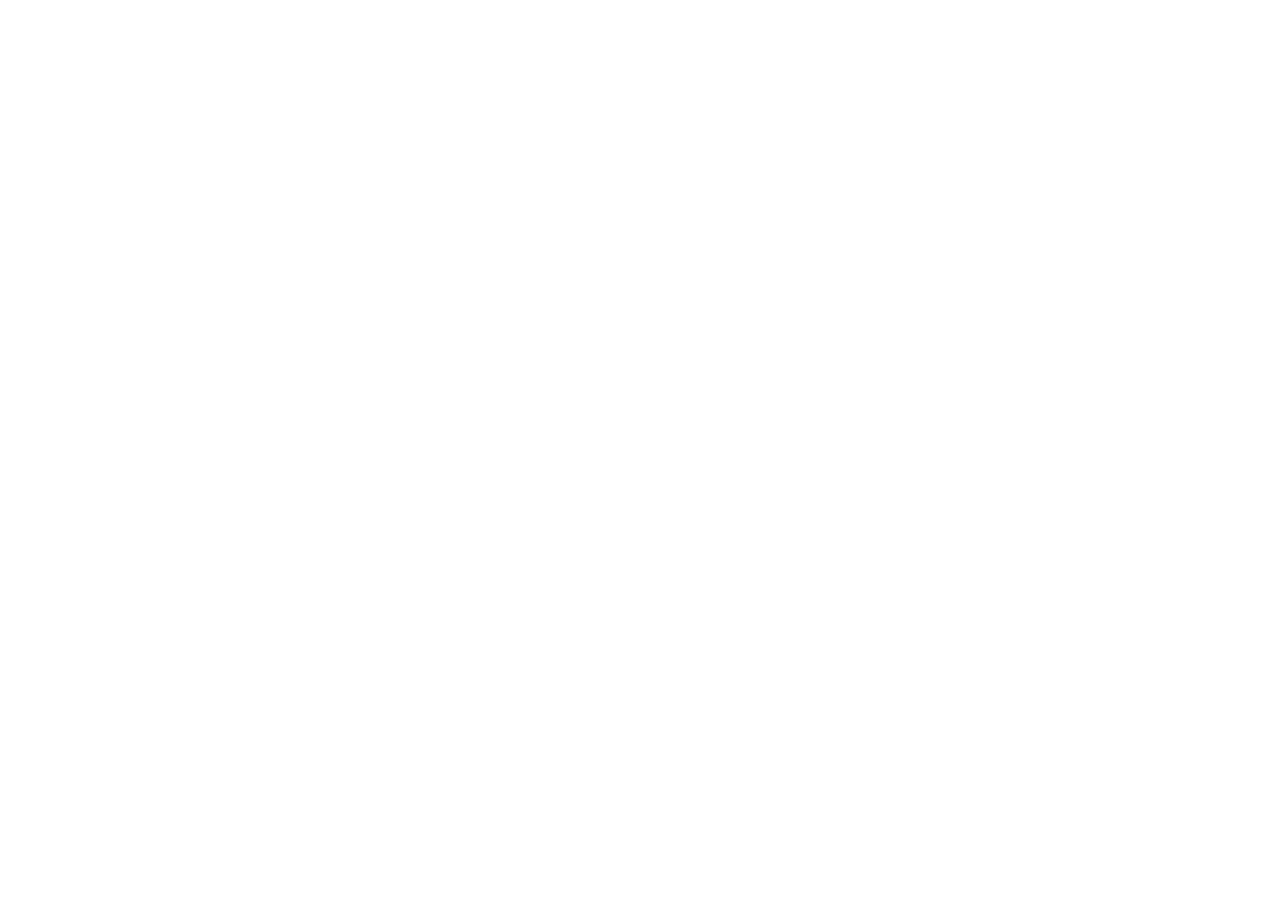
==== commit 8c0e933d: "add progress bars to recommender page, organize files on html pages." ====
--- a/templates/index.html
+++ b/templates/index.html
@@ -17,7 +17,7 @@
     <link rel="stylesheet" href="https://cdnjs.cloudflare.com/ajax/libs/font-awesome/4.7.0/css/font-awesome.min.css">
     <!-- No Script CSS  -->
     <noscript>
-        <link rel="stylesheet" href="../static/css/noscript.css" />
+    <link rel="stylesheet" href="../static/css/noscript.css" />
     </noscript>
 
     <!-- Jinja2 format to refer to css file
@@ -73,6 +73,10 @@
                     <br> Then you’ve come to the right place!
                     <br>The goal of the ALE-gorithm web application & dashboard is to educate consumers on the craft beer space including styles, flavor profiles.
                     <br>
+                    <!-- Progress Bar -->
+    <div class="progress">
+        <div class="progress-bar progress-bar-striped progress-bar-animated" role="progressbar" aria-valuenow="100" aria-valuemin="0" aria-valuemax="100" style="width: 100%"></div>
+    </div>
                     <br> Drink Good Beer</p>
             </header>
         </div>
@@ -116,16 +120,17 @@
         <div class="container-fluid">
             <div class="row">
                 <div class="col-lg-6">
-                    <img src="../static/img/brew.png" style="width: 100%;">
-                </div>
-                <div class="col-lg-6">
+                    <img src="../static/img/Life-is-Better-with-Beer.jpg" style="width: 100%;">
+                </div>
+                <div class="col-lg-5">
+                    <br>
+                    <br>
+                    <br>
                     <h2>Find a Brewery near you!</h2>
                     <p>Looking for a fun beer night or taste some new craft beers? Search to find all the breweries around you or any city around the world!</p>
                     <p><a href="breweries.html" class="btn btn-primary">Search</a></p>
                 </div>
             </div>
-            <br>
-            <br>
             <a href="#team" class="button style2 down">Next</a>
         </div>
     </section>
@@ -206,6 +211,7 @@
                         <p><h>🍺 American Amber</h></p>
                         <p><h>🍺 Heineken</h></p>
                         <p><h6><br></h6></p>
+                        <p><h6></h6></p>
                         <br>
                     </div>
                     
@@ -218,7 +224,7 @@
                         <a href="https://github.com/sheetalbongale" class="fa fa-lg fa-github"></a>
                         <p><h>🍺 Karbach Hopadillo IPA</h></p>
                         <p><h>🍺 Fat Tire Amber Ale</h></p>
-                        <p><h>🍺 Karbach Love Street</h></p>
+                        <p><h>🍺 Deschutes Fresh Squeezed IPA</h></p>
                         <p><h6><br></h6></p>
 
                     </div>
@@ -260,6 +266,7 @@
     <!-- Custom scripts for this template -->
     <script src="https://cdnjs.cloudflare.com/ajax/libs/d3/5.5.0/d3.js"></script>
     <script src="https://cdn.plot.ly/plotly-latest.min.js"></script>
+    <!-- Local Stripts -->
     <script src="../static/js/jquery.min.js"></script>
     <script src="../static/js/jquery.poptrox.min.js"></script>
     <script src="../static/js/jquery.scrolly.min.js"></script>
@@ -268,6 +275,20 @@
     <script src="../static/js/breakpoints.min.js"></script>
     <script src="../static/js/util.js"></script>
     <script src="../static/js/main.js"></script>
+    <!-- Age Popup -->
+    <script type="text/javascript">
+        window.onload = function confirm_box()
+        {
+        var x=confirm("You must be 21 or over to access this site. Do you want to proceed?")
+        if (x==true)
+        {
+        }
+        else
+        {
+        window.location = "http://www.google.com/"
+        }
+        }
+        </script>
 
 </body>
 
--- a/static/css/main.css
+++ b/static/css/main.css
@@ -621,6 +621,7 @@
 		margin-bottom: 1em;
 	}
 
+
 /* Box */
 
 	.box {
@@ -694,6 +695,7 @@
 			background-repeat: no-repeat;
 			text-indent: -10em;
 			overflow: hidden;
+			opacity: 60%;
 		}
 
 			input[type="button"].down.anchored,
@@ -732,6 +734,7 @@
 		button:active {
 			background-color: #cebf3d;
 		}
+
 
 		input[type="button"].style2,
 		input[type="submit"].style2,
@@ -1001,6 +1004,10 @@
 				margin: 0 auto;
 				width: auto;
 			}
+		
+			.center {
+				border-radius: 50%;
+			  }
 
 /* List */
 
@@ -2378,3 +2385,28 @@
 			font-size: 0.75em;
 		  }
 
+		  
+		.dbhero {
+			background-image: linear-gradient(rgba(160, 113, 66, 0.2), rgba(153,102,51,0.2)), url(../img/hero5.jpg);
+			height: 100vh;
+			background-size: cover;
+			padding-top: 8vh;
+			padding-bottom: 30vh;
+		}
+	
+		.dashboard {
+			font-family: 'Open Sans Condensed', sans-serif;
+			text-transform: uppercase;
+			font-size: 4rem;
+			color: white;
+			text-shadow: 1px 1px 1px #000;
+			height: 100%;
+		}
+	
+		.dashboardh7 {
+			font-family: 'Open Sans Condensed', sans-serif;
+			font-size: 1.3rem;
+			line-height: 1.3;
+			text-shadow: 1px 1px 1px #000;
+			padding-left: 0.2rem;
+		}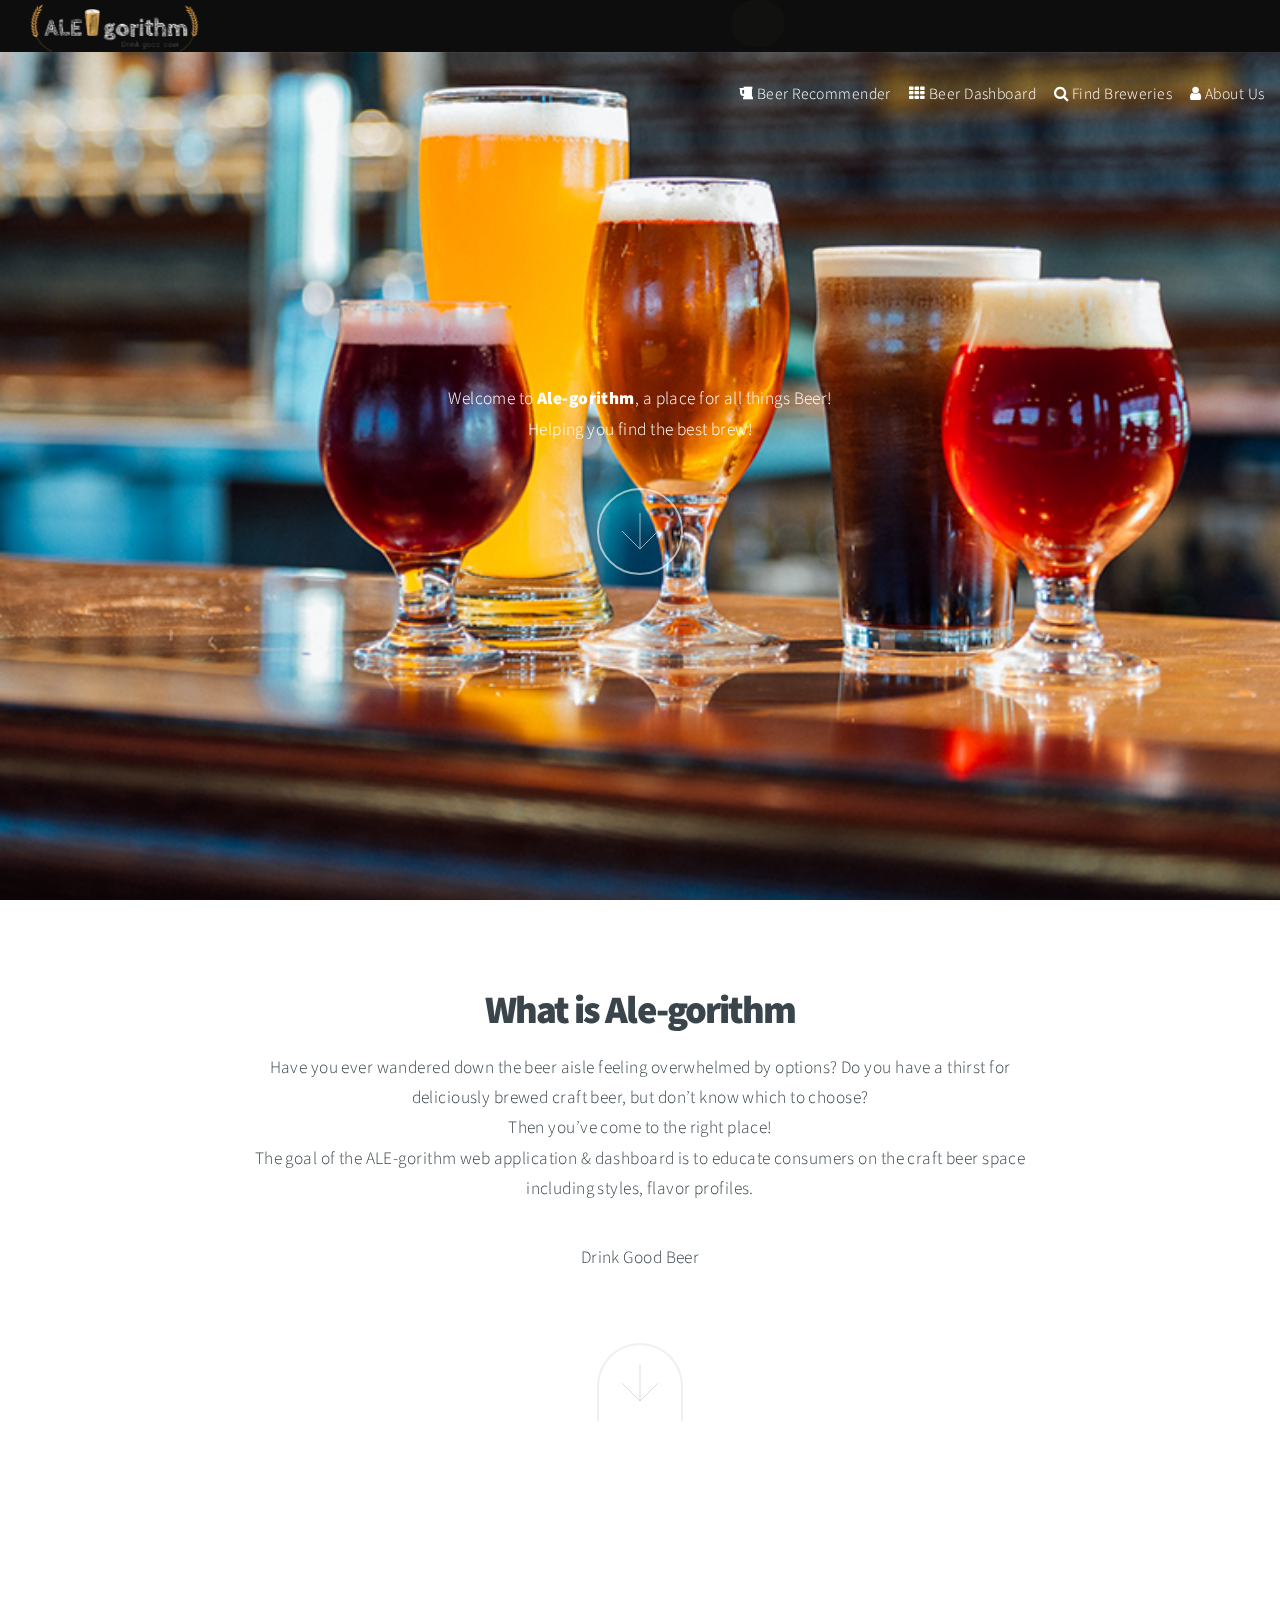
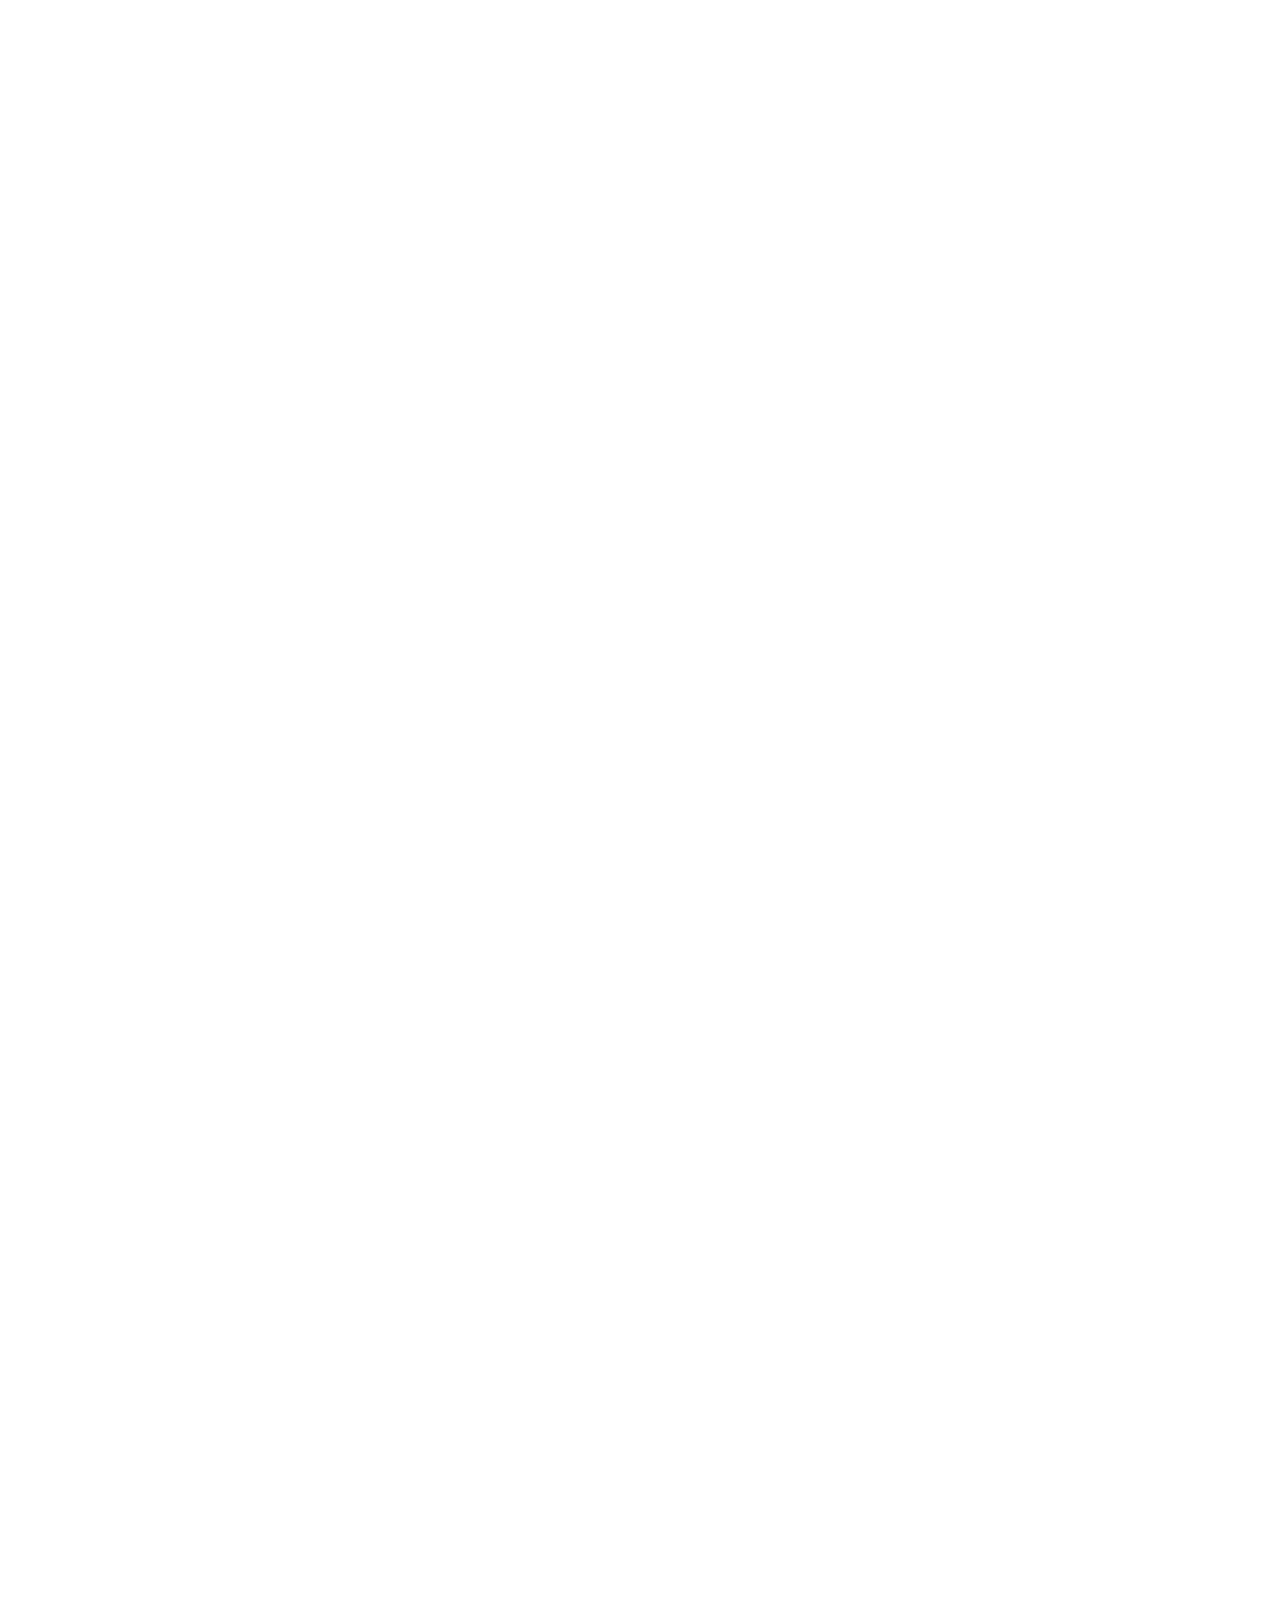
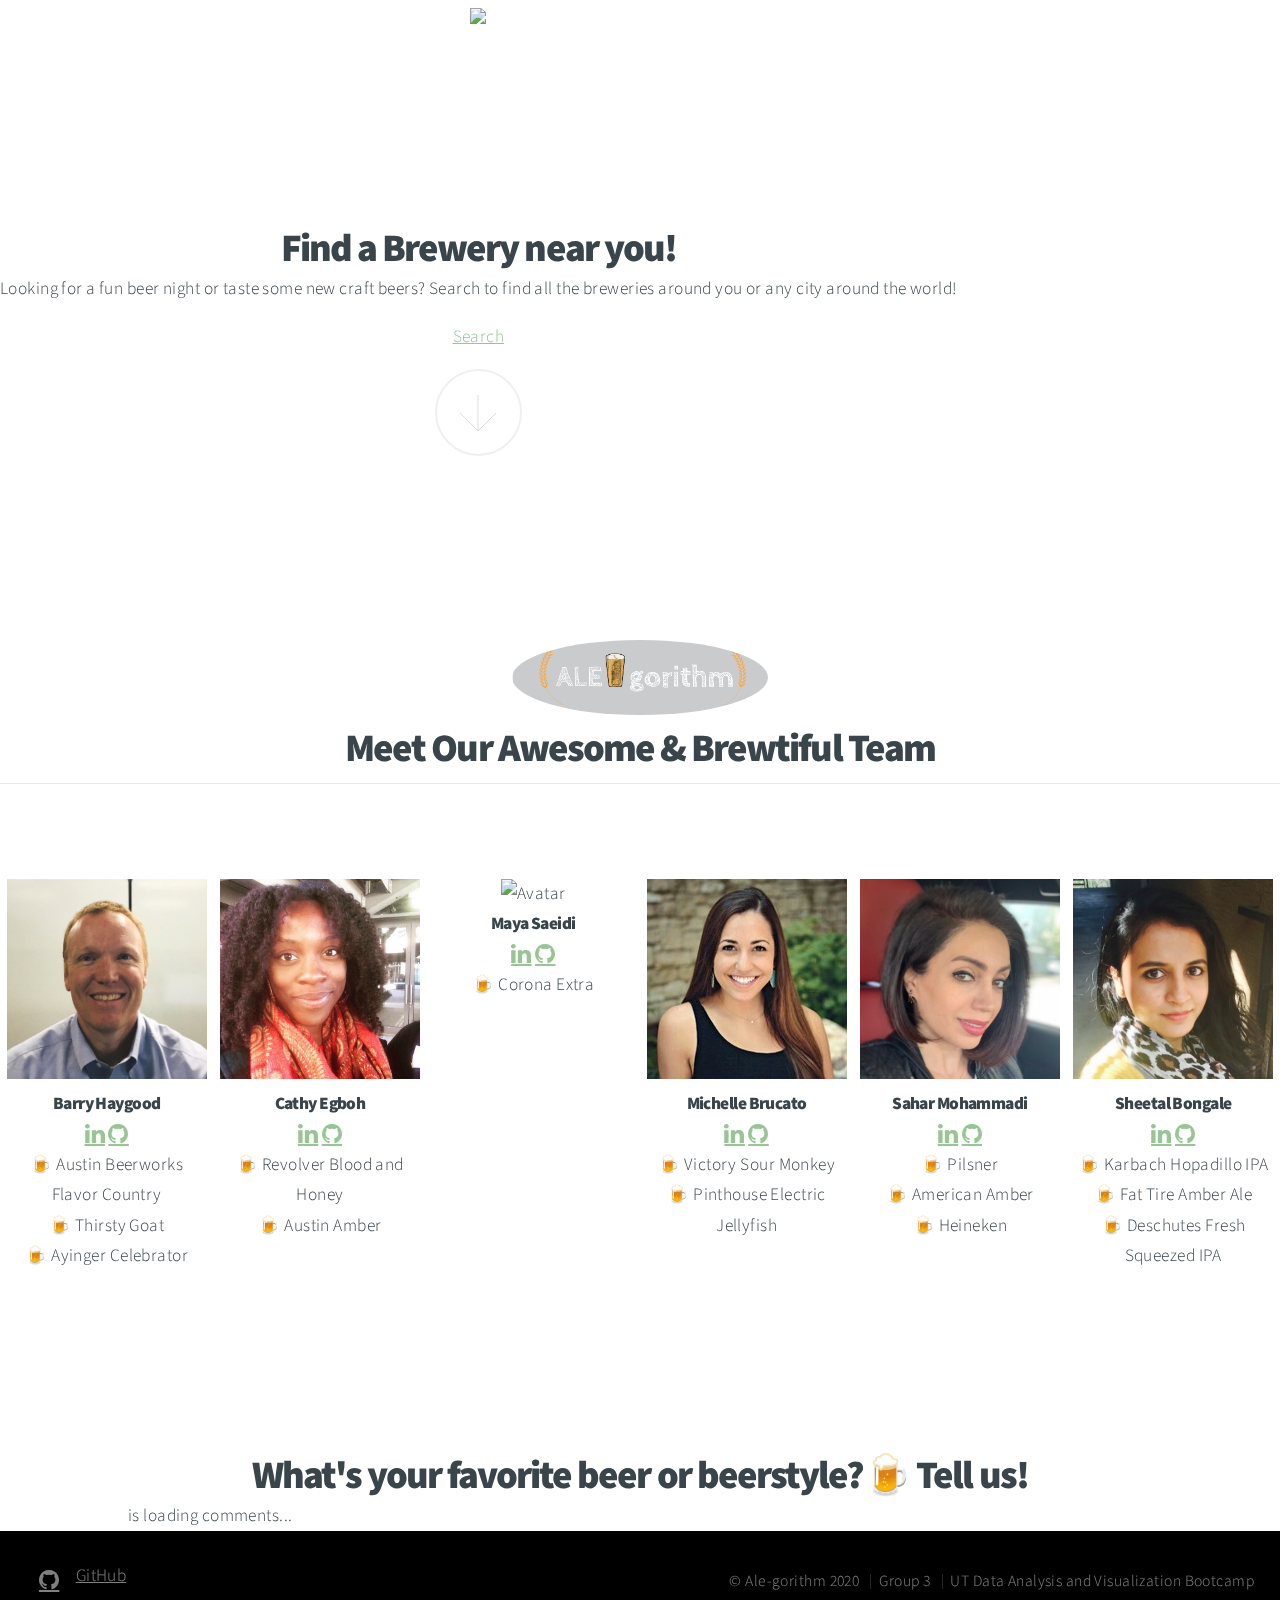
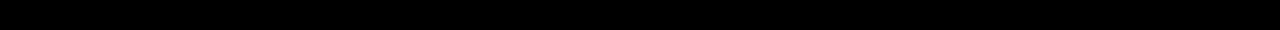
==== commit a6c94ef6: "Merge pull request #208 from sheetalbongale/age-verification" ====
--- a/templates/index.html
+++ b/templates/index.html
@@ -123,10 +123,7 @@
                     <img src="../static/img/Life-is-Better-with-Beer.jpg" style="width: 100%;">
                 </div>
                 <div class="col-lg-5">
-                    <br>
-                    <br>
-                    <br>
-                    <h2>Find a Brewery near you!</h2>
+                    <h2 style="padding-top: 20%;">Find a Brewery near you!</h2>
                     <p>Looking for a fun beer night or taste some new craft beers? Search to find all the breweries around you or any city around the world!</p>
                     <p><a href="breweries.html" class="btn btn-primary">Search</a></p>
                 </div>
@@ -136,98 +133,81 @@
     </section>
 
     <!-- ==== TEAM MEMBERS ==== -->
-    <section id="team" class="main style3 primary">
+    <section class="main style3 primary">
             <div class="container-fluid align-items-center" id="team" name="team">
-                <hr>
                 <div class="content">
                 <img src="../static/img/logo2.png" style="width: 20%;" class="center align-items-center">
                 </div>
-                <h2 class="align-items-center centered">Meet Our Awesome & Brewtiful Team</h2>
+                <h2 id="team" class="align-items-center centered">Meet Our Awesome & Brewtiful Team</h2>
                 <hr>
 
                 <div class="row white align-items-center main style3 primary">
-                    <div class="col-lg col-md-4 col-sm-6">
-                        <img class="circle" src="../static/img/BarryHaygood.jpg" alt="Avatar" style="width:200px">
+                    <figure class="figure profile">
+                        <img class="circle" src="../static/img/BarryHaygood.jpg" alt="Avatar" height="200" width="200">
                         <br>
                         <h4><b>Barry Haygood</b></h4>
                         <a href="https://www.linkedin.com/in/barry-haygood-7427993a/" class="fa fa-lg fa-linkedin"></a>
                         <a href="https://github.com/tamu94" class="fa fa-lg fa-github"></a>
-                        <p>🍺 Austin Beerworks Flavor Country</p>
-                        <p>🍺 Thirsty Goat</p>
-                        <p>🍺 Ayinger Celebrator</p>
-                        <p><h6><br></h6></p>
-                        
-
-                    </div>
-                    
-
-                    <div class="col-lg col-md-4 col-sm-6">
-                        <img class="circle" src="../static/img/CathyEgboh.jpg" alt="Avatar" style="width:200px">
+                        <figcaption class="figure-caption text-left">🍺 Austin Beerworks Flavor Country</figcaption>
+                        <figcaption class="figure-caption text-left">🍺 Thirsty Goat</figcaption>
+                        <figcaption class="figure-caption text-left">🍺 Ayinger Celebrator</figcaption>                      
+                    </figure>
+                    
+
+                    <figure class="figure profile">
+                        <img class="circle" src="../static/img/CathyEgboh.jpg" alt="Avatar" height="200" width="200">
                         <br>
                         <h4><b>Cathy Egboh</b></h4>
                         <a href="https://www.linkedin.com/in/catherine-egboh-36400b104/" class="fa fa-lg fa-linkedin"></a>
                         <a href="#https://github.com/CatEggs" class="fa fa-lg fa-github"></a>
-                        <p>🍺 Revolver Blood and Honey</p>
-                        <p>🍺 Austin Amber</p>
-                        <p><h6><br></h6></p>
-                        <p><h6><br></h6></p>
-
-                    </div>
-                    
-
-                    <div class="col-lg col-md-4 col-sm-6">
-                        <img class="circle" src="../static/img/team/maya.JPG" alt="Avatar" style="width:200px; height:200px">
+                        <figcaption class="figure-caption text-left">🍺 Revolver Blood and Honey</figcaption>
+                        <figcaption class="figure-caption text-left">🍺 Austin Amber</figcaption>
+                    </figure>
+                    
+
+                    <figure class="figure profile">
+                        <img class="circle" src="../static/img/team/MayaSaeidi.jpg" alt="Avatar" height="200" width="200">
                         <br>
                         <h4><b>Maya Saeidi</b></h4>
                         <a href="https://www.linkedin.com/in/maya-saeidi/" class="fa fa-lg fa-linkedin"></a>
                         <a href="https://github.com/S-Maya" class="fa fa-lg fa-github"></a>
-                        <p><h>🍺 Corona Extra</h></p>
-                        <p><h6><br></h6></p>
-                        <p><h6><br></h6></p>
-                        <p><h6><br></h6></p>
-                    </div>
-                    
-
-                    <div class="col-lg col-md-4 col-sm-6">
-                        <img class="circle" src="../static/img/MichelleBrucato.jpg" alt="Avatar" style="width:200px">
+                        <figcaption class="figure-caption text-left"><h>🍺 Corona Extra</h></figcaption>
+                    </figure>
+                    
+
+                    <figure class="figure profile">
+                        <img class="circle" src="../static/img/MichelleBrucato.jpg" alt="Avatar" height="200" width="200">
                         <br>
                         <h4><b>Michelle Brucato</b></h4>
                         <a href="https://www.linkedin.com/in/michelle-brucato/" class="fa fa-lg fa-linkedin"></a>
                         <a href="https://github.com/michellebrucato" class="fa fa-lg fa-github"></a>
-                        <p><h>🍺 Victory Sour Monkey</h></p>
-                        <p><h>🍺 Pinthouse Electric Jellyfish</h></p>
-                        <p><h6><br></h6></p>
-                        <p><h6><br></h6></p>
-                    </div>
-                    
-
-                    <div class="col-lg col-md-4 col-sm-6">
-                        <img class="circle" src="../static/img/SaharMohammadi.jpg" alt="Avatar" style="width:200px">
+                        <figcaption class="figure-caption text-left"><h>🍺 Victory Sour Monkey</h></figcaption>
+                        <figcaption class="figure-caption text-left"><h>🍺 Pinthouse Electric Jellyfish</h></figcaption>
+                    </figure>
+                    
+
+                    <figure class="figure profile">
+                        <img class="circle" src="../static/img/SaharMohammadi.jpg" alt="Avatar" height="200" width="200">
                         <br>
                         <h4><b>Sahar Mohammadi</b></h4>
                         <a href="https://www.linkedin.com/in/sahar-mohammadi-1425691a3/" class="fa fa-lg fa-linkedin"></a>
                         <a href="https://github.com/sahar3267" class="fa fa-lg fa-github"></a>
-                        <p><h>🍺 Pilsner</h></p>
-                        <p><h>🍺 American Amber</h></p>
-                        <p><h>🍺 Heineken</h></p>
-                        <p><h6><br></h6></p>
-                        <p><h6></h6></p>
-                        <br>
-                    </div>
-                    
-
-                    <div class="col-lg col-md-4 col-sm-6">
-                        <img class="circle" src="../static/img/SheetalBongale.jpg" alt="Avatar" style="width:200px">
+                        <figcaption class="figure-caption text-left"><h>🍺 Pilsner</h></figcaption>
+                        <figcaption class="figure-caption text-left"><h>🍺 American Amber</h></figcaption>
+                        <figcaption class="figure-caption text-left"><h>🍺 Heineken</h></figcaption>
+                    </figure>
+                    
+
+                    <figure class="figure profile">
+                        <img class="circle" src="../static/img/SheetalBongale.jpg" alt="Avatar" height="200" width="200">
                         <br>
                         <h4><b>Sheetal Bongale</b></h4>
                         <a href="https://www.linkedin.com/in/sheetal-bongale/" class="fa fa-lg fa-linkedin"></a>
                         <a href="https://github.com/sheetalbongale" class="fa fa-lg fa-github"></a>
-                        <p><h>🍺 Karbach Hopadillo IPA</h></p>
-                        <p><h>🍺 Fat Tire Amber Ale</h></p>
-                        <p><h>🍺 Deschutes Fresh Squeezed IPA</h></p>
-                        <p><h6><br></h6></p>
-
-                    </div>
+                        <figcaption class="figure-caption text-left"><h>🍺 Karbach Hopadillo IPA</h></figcaption>
+                        <figcaption class="figure-caption text-left"><h>🍺 Fat Tire Amber Ale</h></figcaption>
+                        <figcaption class="figure-caption text-left"><h>🍺 Deschutes Fresh Squeezed IPA</h></figcaption>
+                    </figure>
                 </div>
                 <!-- col-lg col-md-6 -->
             </div>
@@ -240,6 +220,7 @@
     <link rel="stylesheet" type="text/css" href="https://www.htmlcommentbox.com/static/skins/bootstrap/twitter-bootstrap.css?v=0" />
     <script type="text/javascript" id="hcb"> /*<!--*/ if(!window.hcb_user){hcb_user={};} (function(){var s=document.createElement("script"), l=hcb_user.PAGE || (""+window.location).replace(/'/g,"%27"), h="https://www.htmlcommentbox.com";s.setAttribute("type","text/javascript");s.setAttribute("src", h+"/jread?page="+encodeURIComponent(l).replace("+","%2B")+"&mod=%241%24wq1rdBcg%24Sc12FQHJQLeK6s0uFv2wa%2F"+"&opts=16862&num=10&ts=1586137988264");if (typeof s!="undefined") document.getElementsByTagName("head")[0].appendChild(s);})(); /*-->*/ </script>
     <!-- end www.htmlcommentbox.com -->
+    
 
     <!-- Footer - Copy paste for every page -->
     <footer id="footer">
@@ -275,20 +256,6 @@
     <script src="../static/js/breakpoints.min.js"></script>
     <script src="../static/js/util.js"></script>
     <script src="../static/js/main.js"></script>
-    <!-- Age Popup -->
-    <script type="text/javascript">
-        window.onload = function confirm_box()
-        {
-        var x=confirm("You must be 21 or over to access this site. Do you want to proceed?")
-        if (x==true)
-        {
-        }
-        else
-        {
-        window.location = "http://www.google.com/"
-        }
-        }
-        </script>
 
 </body>
 
--- a/static/css/main.css
+++ b/static/css/main.css
@@ -2044,7 +2044,7 @@
 
 		.main.style3 {
 			text-align: center;
-			padding: 6em 0 6em 0;
+			padding: 5em 0 5em 0;
 		}
 
 			.main.style3 .content > header {
@@ -2303,6 +2303,13 @@
 			}
 
 		}
+	#verification {
+			background: url("../img/beerfriends.gif") no-repeat left bottom;
+			background-size: 30%;
+			background-attachment: fixed, fixed;
+			background-position: bottom left;
+			background-color: #ffd020;
+		}
 
 	#cloud {
 			width: 100%;
@@ -2316,6 +2323,7 @@
 			height: 100%;
 			margin-bottom: 20px
 		}
+	.chart {position: absolute;}
 
 		.aText {
 			font-family: sans-serif;
@@ -2387,7 +2395,7 @@
 
 		  
 		.dbhero {
-			background-image: linear-gradient(rgba(160, 113, 66, 0.2), rgba(153,102,51,0.2)), url(../img/hero5.jpg);
+			background-image: linear-gradient(rgba(160, 113, 66, 0.2), rgba(153,102,51,0.2)), url('../img/hero5.jpg');
 			height: 100vh;
 			background-size: cover;
 			padding-top: 8vh;
@@ -2398,9 +2406,11 @@
 			font-family: 'Open Sans Condensed', sans-serif;
 			text-transform: uppercase;
 			font-size: 4rem;
+			line-height: 0.8;
 			color: white;
 			text-shadow: 1px 1px 1px #000;
 			height: 100%;
+			
 		}
 	
 		.dashboardh7 {
@@ -2409,4 +2419,11 @@
 			line-height: 1.3;
 			text-shadow: 1px 1px 1px #000;
 			padding-left: 0.2rem;
+		}
+
+		.profile {
+			height: 400px;
+			width: 200px;
+			margin-left: auto;
+			margin-right: auto;
 		}